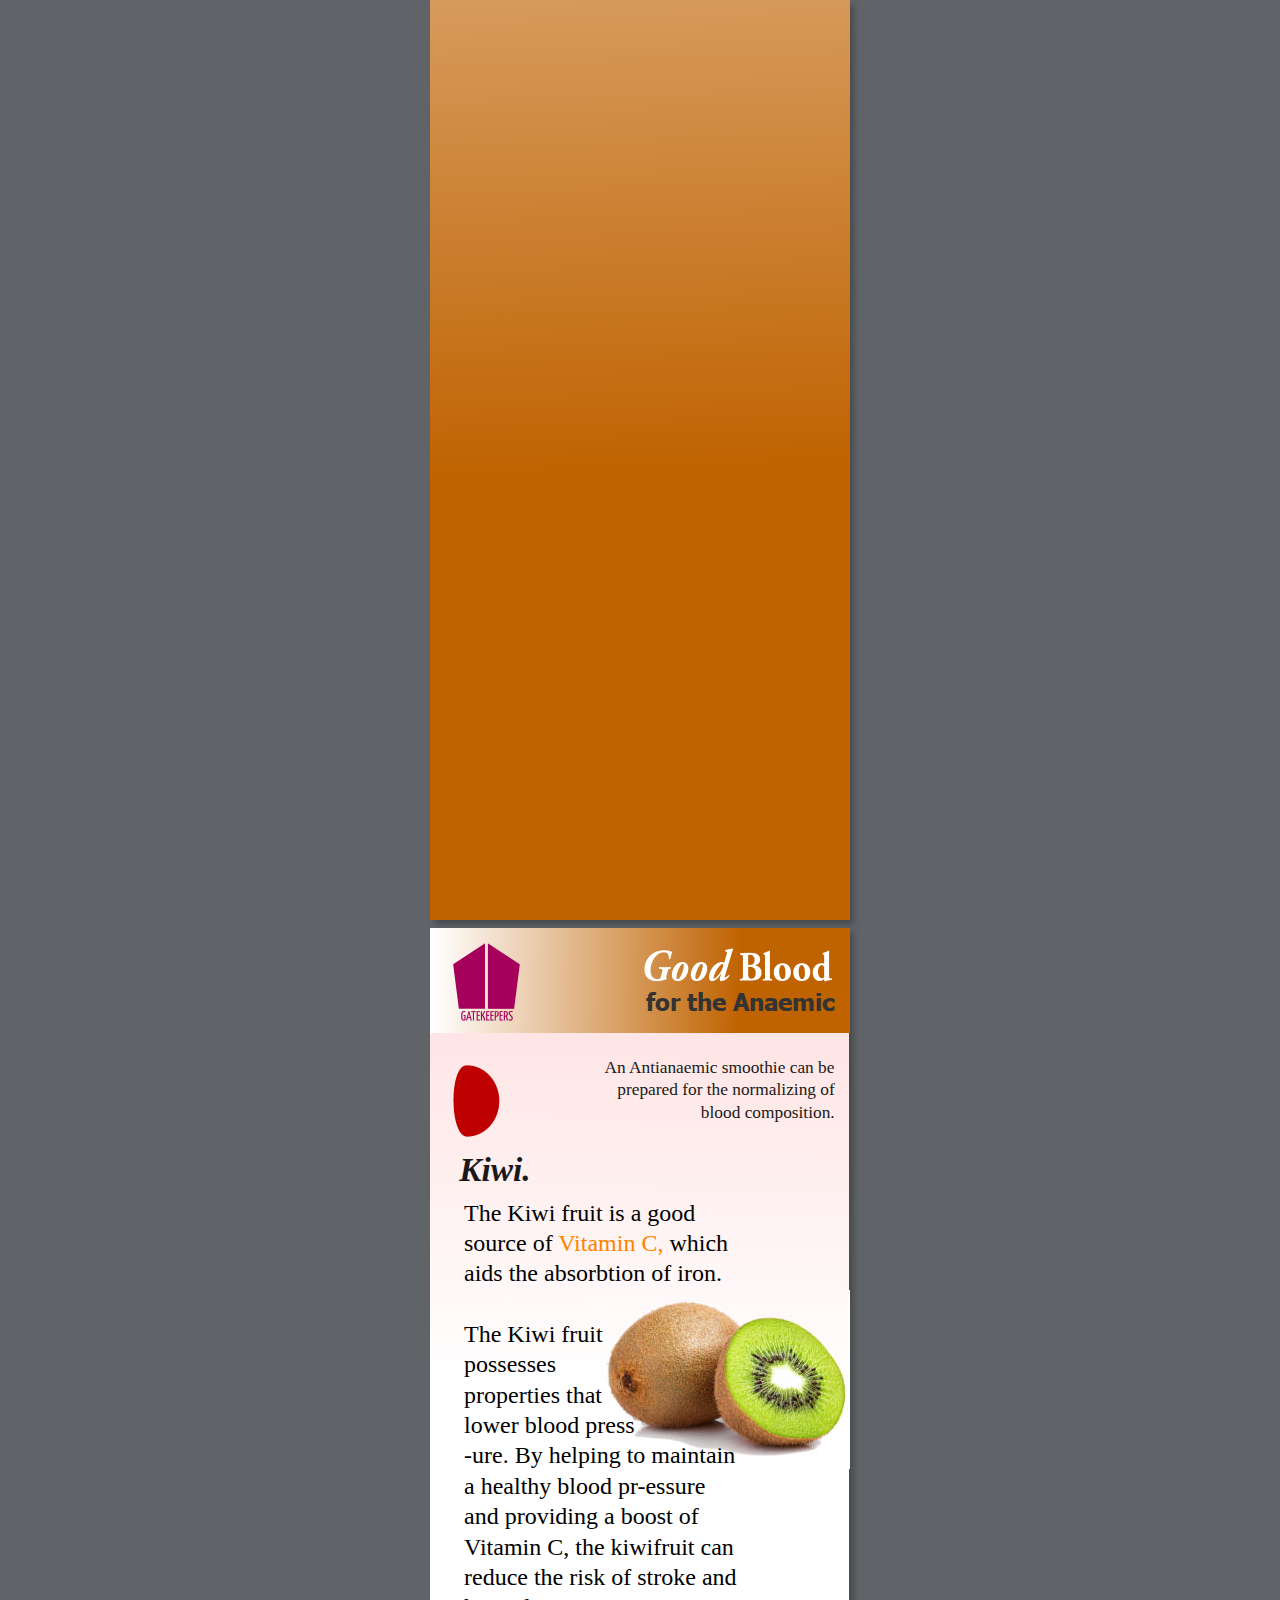
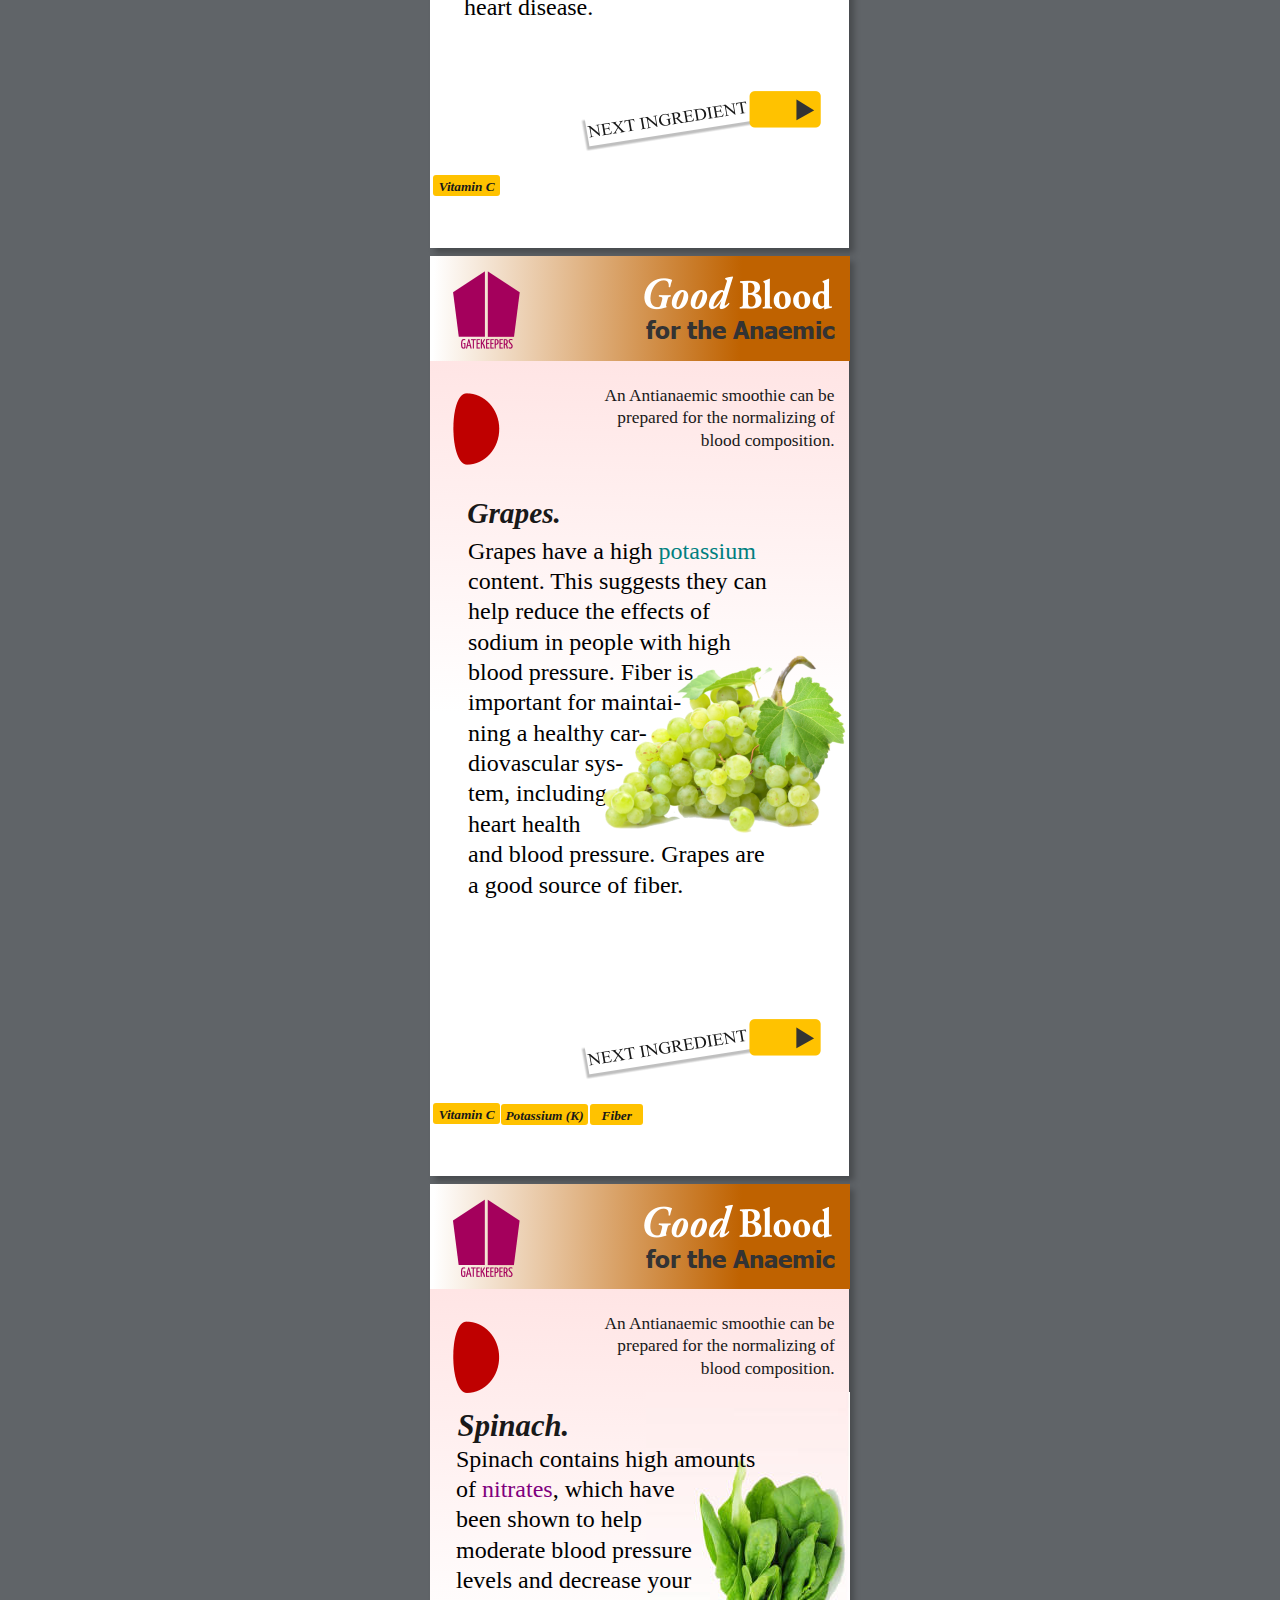
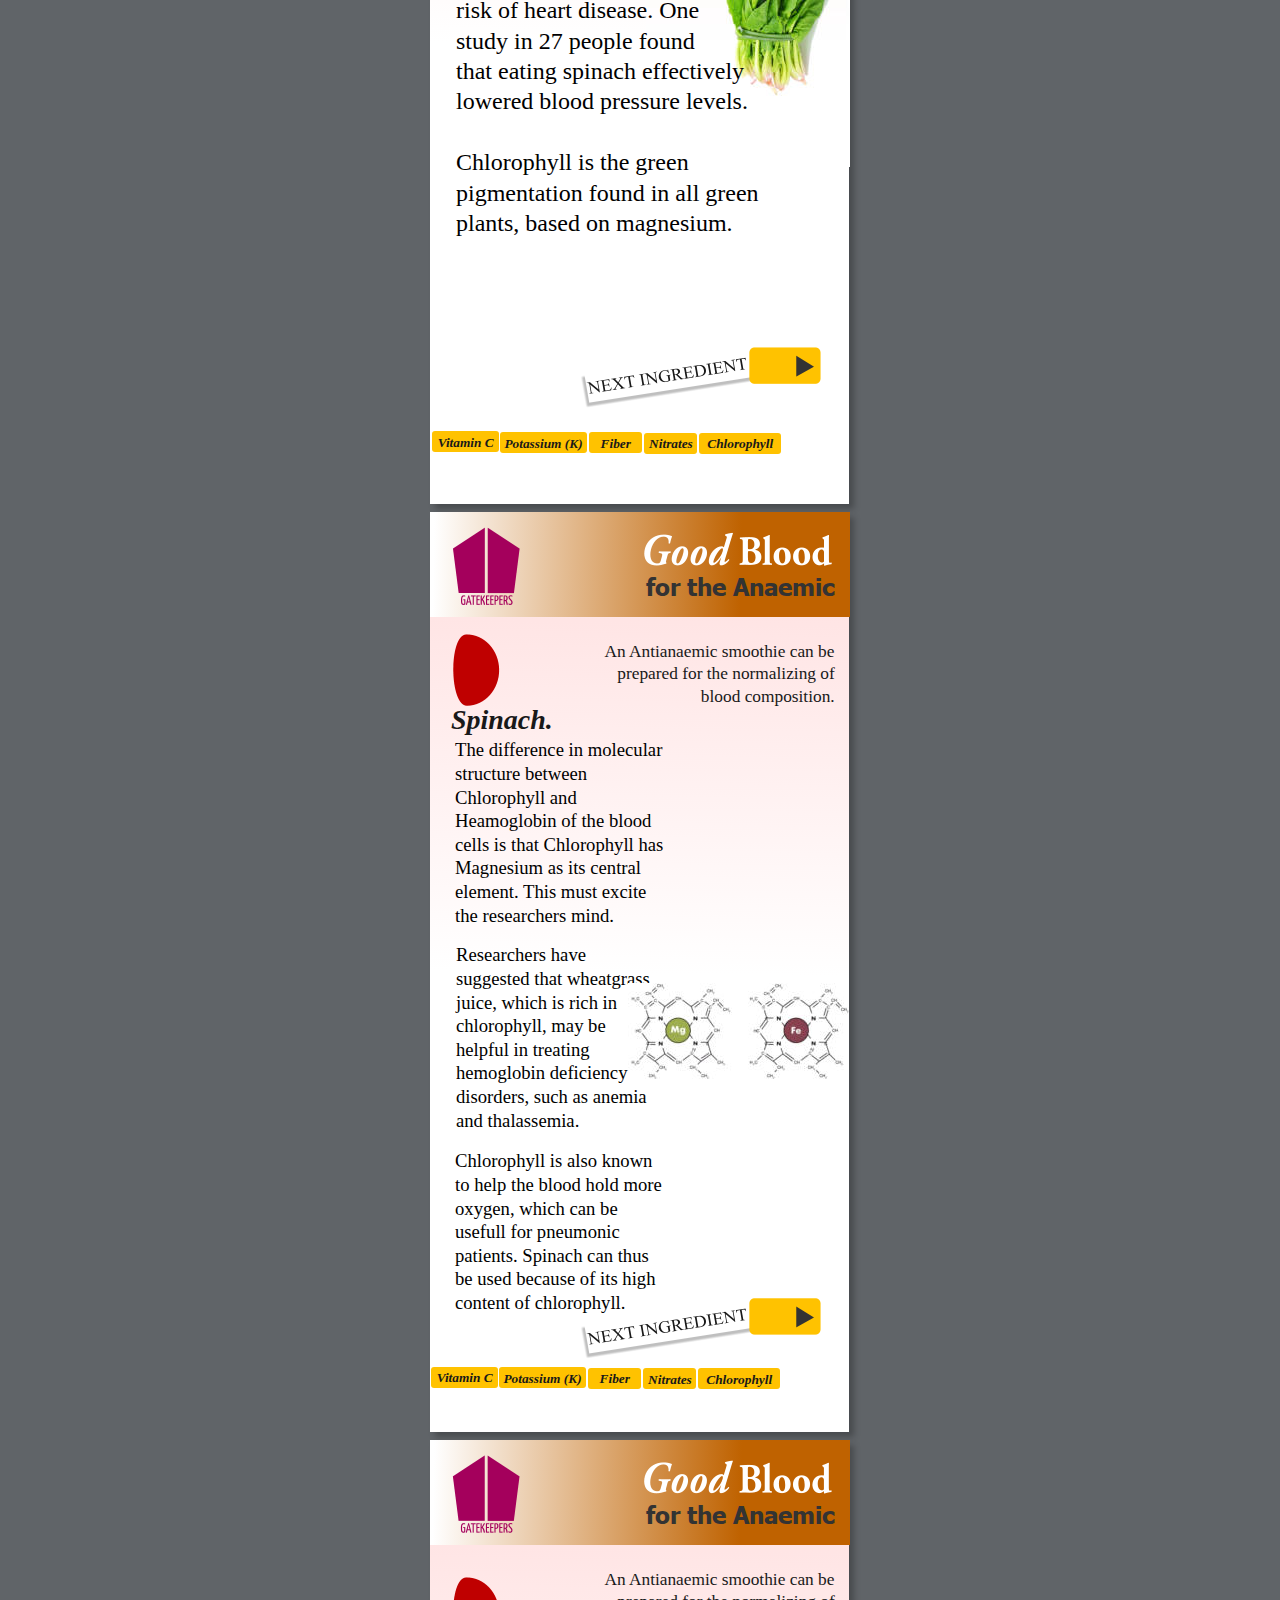
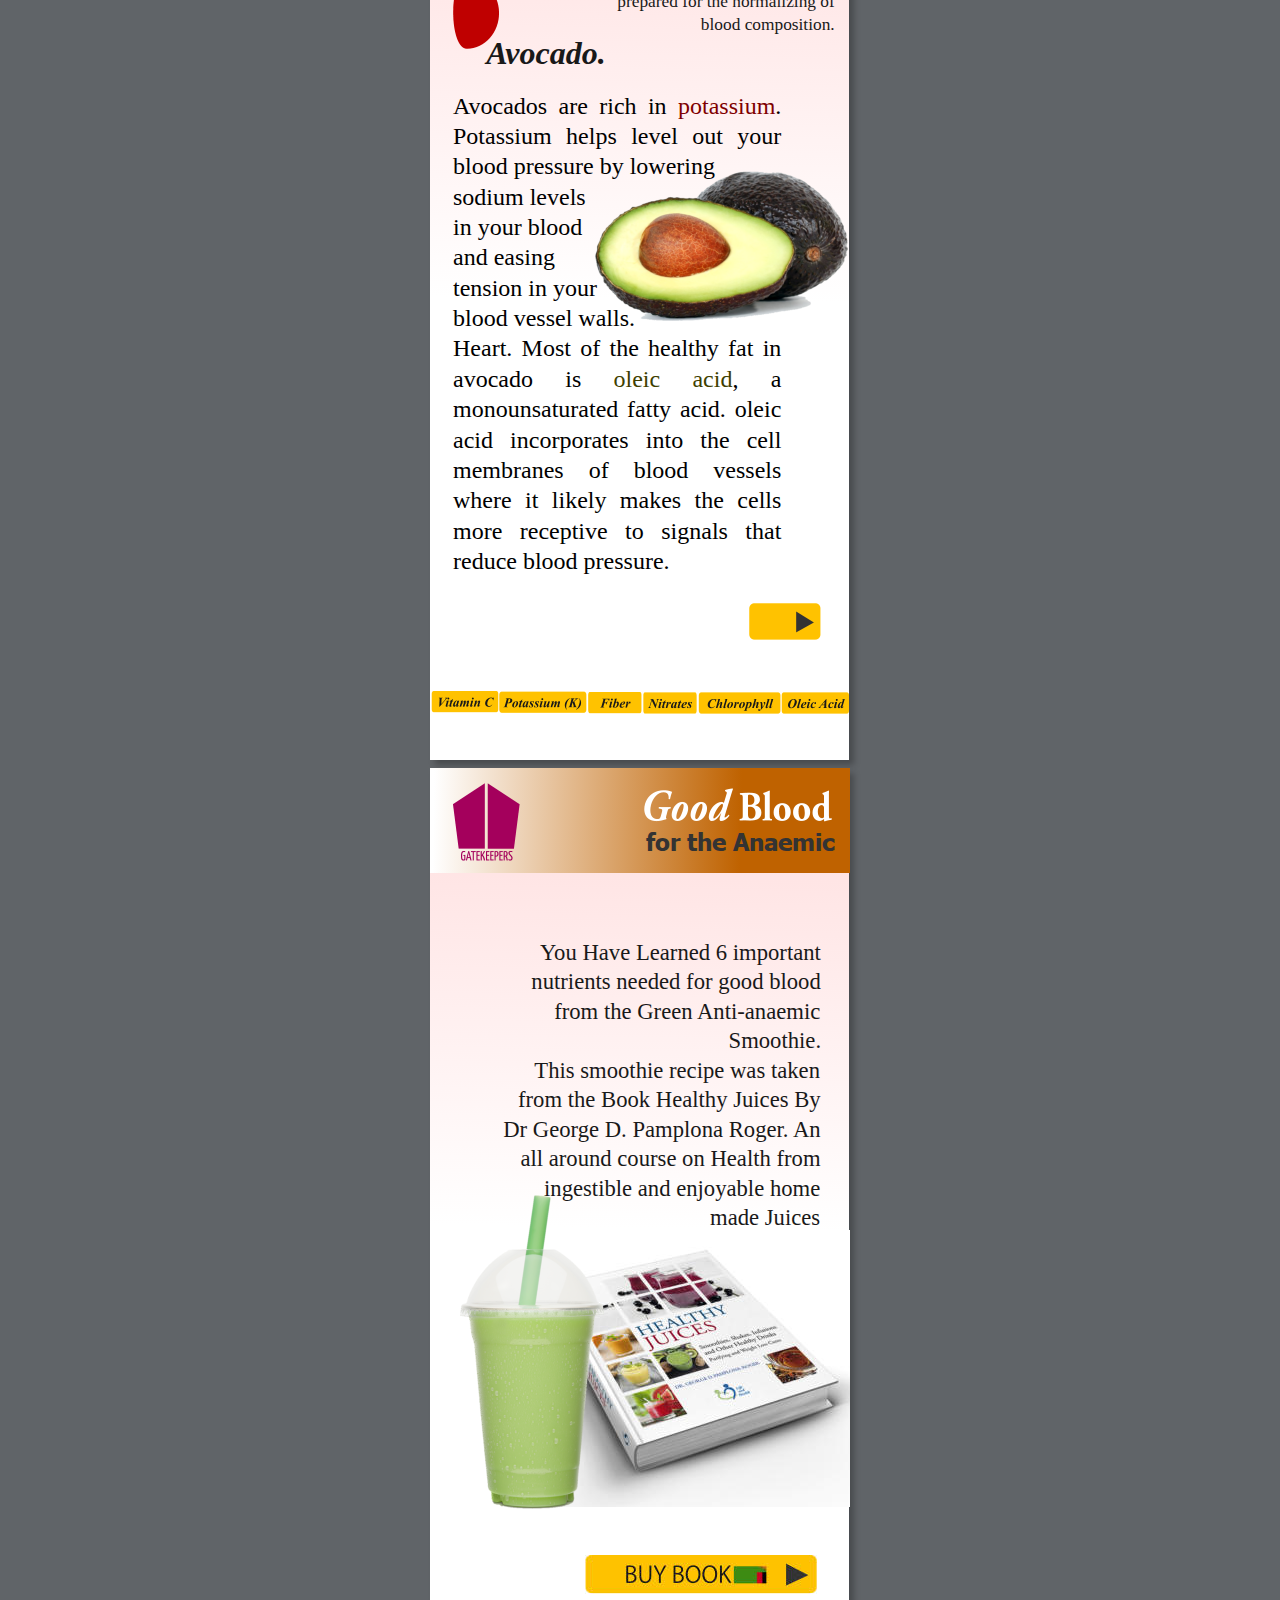
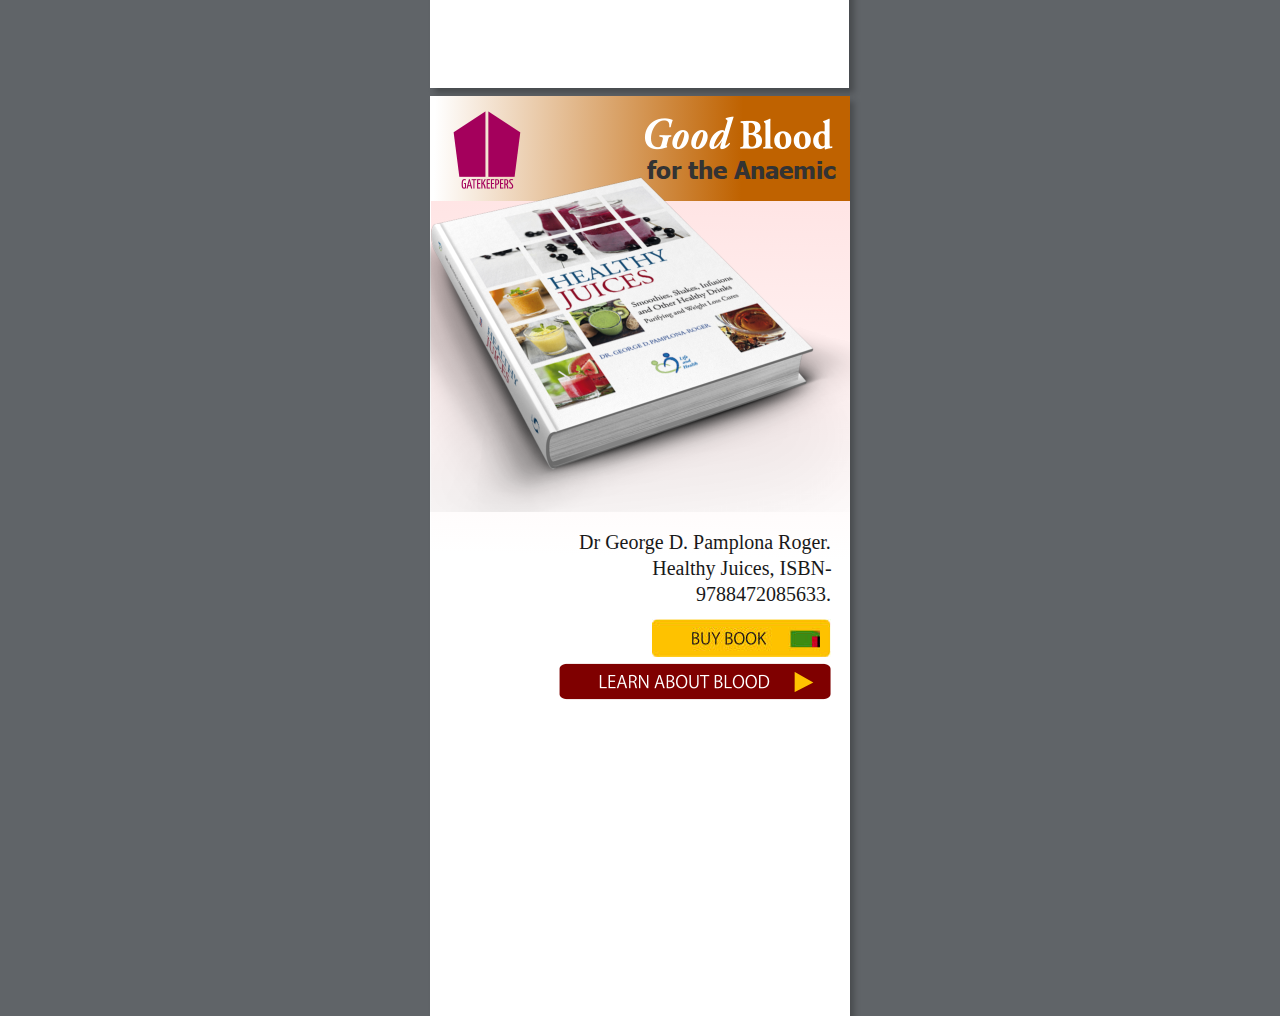
==== gb/gb.htm @ 764ad33d "1" ====
<!DOCTYPE html>
<html lang="en">
<head>
 <meta http-equiv="X-UA-Compatible" content="IE=EDGE"/>
 <meta charset="utf-8"/>
 <meta name="Generator" content="Xara HTML filter v.9.6.0.33"/>
 <meta name="XAR Files" content="index_htm_files/xr_files.txt"/>
 <title>index</title>
 <meta name="viewport" content="width=device-width, initial-scale=1" />
 <link rel="stylesheet" href="index_htm_files/xr_fonts.css"/>
 <script><!--
 if(navigator.userAgent.indexOf('MSIE')!=-1 || navigator.userAgent.indexOf('Trident')!=-1){ document.write('<link rel="stylesheet" href="index_htm_files/xr_fontsie.css"/>');} 
 if(navigator.userAgent.indexOf('Android')!=-1){ document.write('<link rel="stylesheet" href="index_htm_files/xr_fontsrep.css"/>');} 
--></script>
 <script>document.documentElement.className="xr_bgh0";</script>
 <link rel="stylesheet" href="index_htm_files/xr_main.css"/>
 <link rel="stylesheet" href="index_htm_files/custom_styles.css"/>
 <link rel="stylesheet" href="index_htm_files/xr_text.css"/>
 <script src="index_htm_files/roe.js"></script>
 <script src="index_htm_files/replaceMobileFonts.js"></script>
 <script src="index_htm_files/prs4.js"></script>
 <script>xr_spavert=1;xr_pagegap=4;</script>
 <script src="index_htm_files/jquery.js"></script>
 <link rel="stylesheet" href="index_htm_files/ani.css"/>
 <style>
  #xr_xr {top:0px;}
 </style>
</head>
<body style="background-color:#606468">
<div class="xr_ap" id="xr_xrii"  style="width: 100%; height: 100%; min-width: 420px; min-height: 920px; top:0%; left:0%; overflow:hidden;">
<!--[if gte IE 9]><!-->
<div id="xr_xr" class="xr_noc" style="width: 420px; height: 920px; position:relative; text-align:left; margin:0 auto;" onmousedown="xr_mm(event);">
<!--<![endif]-->
<!--[if lt IE 9]>
<div class="xr_ap" id="xr_xr" style="width: 420px; height: 920px; left:50%; margin-left: -210px; text-align: left; top:0px;">
<![endif]-->
 <script>var xr_xr=document.getElementById("xr_xr");xr_rxc();</script>
<div id="xr_td" class="xr_td">
<div class="xr_app xr_page0 xr_bgn_0_0_0" id="xr_page0" style="height: 920px; left:0px;">
<div id="xr_page_index"></div>
<div class="xr_apb xr_pp" style="width: 419px; height: 920px; top:0px; left:0px; background-color: white; box-shadow: 5px 5px 6px rgba(0,0,0,0.25);"></div>
<div id="xr_xrc1" class="xr_ap xr_xrc" style="width: 420px; height: 920px; overflow:hidden;">
 <span class="xr_ar" style="left:24px;top:2px;width:377px;height:913px; pointer-events: none;background: linear-gradient(1deg, #FFFFFF 50%, #FFDCDC 101%);"></span>
 <span class="xr_ar" style="left:0px;top:0px;width:420px;height:920px; pointer-events: none;background: linear-gradient(178deg, #FFFFFF -92%, #BF6200 52%);"></span>
 <div class="xr_trigo_xr_ce0" style="position:absolute;left:109px;top:337px;width:185px;height:35px;z-index:-1;"></div>
 <div class="xr_ap xr_ac" id="xr_xpxr_2" style="left:0; top:0; visibility: hidden; display: none;">
 <img class="xr_ap" src="index_htm_files/117.png" alt="" title="" style="left:109px;top:337px;width:185px;height:35px;"/>
 </div>
 <div class="xr_trigo_xr_ce1" style="position:absolute;left:108px;top:413px;width:206px;height:75px;z-index:-1;"></div>
 <div class="xr_ap xr_ac" id="xr_xpxr_7" style="left:0; top:0; visibility: hidden; display: none;">
 <div class="xr_txt Normal_text xr_s0" style="position: absolute; left:108px; top:413px; width:206px; height:10px;">
  <span class="xr_tl Normal_text xr_s0" style="top: -48.02px;">for the </span>
  <span class="xr_tl Normal_text xr_s0" style="top: -10.37px;">Anaemic</span>
 </div>
 </div>
 <div class="xr_trigo_xr_ce2" style="position:absolute;left:171px;top:217px;width:77px;height:85px;z-index:-1;"></div>
 <div class="xr_ap xr_ac" id="xr_xpxr_51" style="left:0; top:0; visibility: hidden; display: none;">
 <img class="xr_ap" src="index_htm_files/118.png" alt="" title="" style="left:171px;top:217px;width:77px;height:85px;"/>
 </div>
 <div class="xr_trigo_xr_ce3" style="position:absolute;left:121px;top:485px;width:174px;height:85px;z-index:-1;"></div>
 <div class="xr_ap xr_ac" id="xr_xpxr_56" style="left:0; top:0; visibility: hidden; display: none;">
 <a href="#xl_xr_page_index_2" onclick="xr_tip(this);return(xr_nn());">
  <img class="xr_ap" src="index_htm_files/121.png" alt="Begin Now" title="" onmousemove="xr_mo(this,0,event)" style="left:121px;top:485px;width:174px;height:85px;"/>
 </a>
 </div>
 <div id="xr_xo0"></div>
 <div id="xr_xd0"></div>
</div>
</div>
<div class="xr_app xr_page1 xr_bgn_1_0_0" id="xr_page1" style="height: 920px; left:0px;">
<div id="xr_page_index_2"></div>
<div class="xr_apb xr_pp" style="width: 419px; height: 920px; top:0px; left:0px; background-color: white; box-shadow: 5px 5px 6px rgba(0,0,0,0.25);"></div>
<div id="xr_xrc2" class="xr_ap xr_xrc" style="width: 420px; height: 920px; overflow:hidden;">
 <span class="xr_ar" style="left:0px;top:0px;width:419px;height:920px; pointer-events: none;background: linear-gradient(1deg, #FFFFFF 50%, #FFDCDC 101%);"></span>
 <span class="xr_ar" style="left:0px;top:0px;width:420px;height:105px; pointer-events: none;background: linear-gradient(91deg, #FFFFFF 1%, #BF6200 74%);"></span>
 <img class="xr_ap" src="index_htm_files/31.png" alt="" title="" style="left:214px;top:20px;width:188px;height:34px;"/>
 <img class="xr_ap" src="index_htm_files/32.png" alt="" title="" style="left:23px;top:137px;width:47px;height:72px;"/>
 <div class="xr_txt Normal_text xr_s1" style="position: absolute; left:216px; top:82px; width:191px; height:10px;">
  <span class="xr_tl Normal_text xr_s1" style="top: -24.01px;">for the Anaemic</span>
 </div>
 <div class="xr_txt Normal_text xr_s2" style="position: absolute; left:86px; top:145px; width:261px; height:10px;">
  <span class="xr_tr Normal_text xr_s2" style="left: 35.77px; top: -15.25px; width: 287px;">An Antianaemic smoothie can be </span>
  <span class="xr_tr Normal_text xr_s2" style="left: 51.09px; top: 7.27px; width: 272px;">prepared for the normalizing of </span>
  <span class="xr_tr Normal_text xr_s2" style="left: 152.65px; top: 29.8px; width: 166px;">blood composition.</span>
 </div>
<div class="xr_group">
 <img class="xr_ap" src="index_htm_files/33.jpg" alt="" title="" style="left:155px;top:362px;width:282px;height:179px;"/>
</div>
 <div class="xr_txt Normal_text xr_s3" style="position: absolute; left:34px; top:293px; width:273px; height:10px;">
  <span class="xr_tl Normal_text xr_s4" style="top: -21.39px;">The Kiwi fruit is a good </span>
  <span class="xr_tl Normal_text xr_s3" style="top: 8.97px;"><span class="Normal_text xr_s4" style="">source of </span><span class="Normal_text xr_s5" style="">Vitamin C,</span><span class="Normal_text xr_s4" style=""> which </span></span>
  <span class="xr_tl Normal_text xr_s4" style="top: 39.33px;">aids the absorbtion of iron. </span>
  <span class="xr_tl Normal_text xr_s4" style="top: 100.04px;">The Kiwi fruit </span>
  <span class="xr_tl Normal_text xr_s4" style="top: 130.4px;">possesses </span>
  <span class="xr_tl Normal_text xr_s4" style="top: 160.76px;">properties that </span>
  <span class="xr_tl Normal_text xr_s4" style="top: 191.11px;">lower blood press</span>
  <span class="xr_tl Normal_text xr_s4" style="top: 221.47px;">-ure. By helping to maintain </span>
  <span class="xr_tl Normal_text xr_s4" style="top: 251.83px;">a healthy blood pr-essure </span>
  <span class="xr_tl Normal_text xr_s4" style="top: 282.19px;">and providing a boost of </span>
  <span class="xr_tl Normal_text xr_s4" style="top: 312.54px;">Vitamin C, the kiwifruit can </span>
  <span class="xr_tl Normal_text xr_s4" style="top: 342.9px;">reduce the risk of stroke and </span>
  <span class="xr_tl Normal_text xr_s4" style="top: 373.26px;">heart disease.</span>
 </div>
 <img class="xr_ap" src="index_htm_files/34.png" alt="" title="" style="left:23px;top:15px;width:67px;height:78px;"/>
 <img class="xr_ap" src="index_htm_files/35.png" alt="" title="" style="left:150px;top:762px;width:178px;height:62px;"/>
 <a href="#xl_xr_page_index_3" onclick="xr_tip(this);return(xr_nn());">
  <img class="xr_ap" src="index_htm_files/82.png" alt="" title="" onmousemove="xr_mo(this,3,event)" style="left:319px;top:763px;width:72px;height:37px;"/>
 </a>
 <div class="xr_txt Normal_text xr_s6" style="position: absolute; left:101px; top:253px; width:69px; height:10px;">
  <span class="xr_tr Normal_text xr_s6" style="left: -78.45px; top: -29.7px; width: 78px;">Kiwi.</span>
 </div>
 <span class="xr_ar" style="left:3px;top:847px;width:67px;height:21px; background-color: #FFC200; border-radius: 3px;"></span>
 <div class="xr_txt xr_s7" style="position: absolute; left:3px; top:863px; width:67px; height:10px;">
  <span class="xr_tc Normal_text xr_s8" style="left: 2.73px; top: -11.88px; width: 62px;">Vitamin C</span>
 </div>
 <div id="xr_xo3"></div>
 <div id="xr_xd3"></div>
</div>
</div>
<div class="xr_app xr_page2 xr_bgn_2_0_0" id="xr_page2" style="height: 920px; left:0px;">
<div id="xr_page_index_3"></div>
<div class="xr_apb xr_pp" style="width: 419px; height: 920px; top:0px; left:0px; background-color: white; box-shadow: 5px 5px 6px rgba(0,0,0,0.25);"></div>
<div id="xr_xrc3" class="xr_ap xr_xrc" style="width: 420px; height: 920px; overflow:hidden;">
 <span class="xr_ar" style="left:0px;top:0px;width:419px;height:920px; pointer-events: none;background: linear-gradient(1deg, #FFFFFF 50%, #FFDCDC 101%);"></span>
 <span class="xr_ar" style="left:0px;top:0px;width:420px;height:105px; pointer-events: none;background: linear-gradient(91deg, #FFFFFF 1%, #BF6200 74%);"></span>
 <img class="xr_ap" src="index_htm_files/37.png" alt="" title="" style="left:214px;top:20px;width:188px;height:34px;"/>
 <img class="xr_ap" src="index_htm_files/38.png" alt="" title="" style="left:23px;top:137px;width:47px;height:72px;"/>
 <div class="xr_txt Normal_text xr_s1" style="position: absolute; left:216px; top:82px; width:191px; height:10px;">
  <span class="xr_tl Normal_text xr_s1" style="top: -24.01px;">for the Anaemic</span>
 </div>
 <div class="xr_txt Normal_text xr_s2" style="position: absolute; left:86px; top:145px; width:261px; height:10px;">
  <span class="xr_tr Normal_text xr_s2" style="left: 35.77px; top: -15.25px; width: 287px;">An Antianaemic smoothie can be </span>
  <span class="xr_tr Normal_text xr_s2" style="left: 51.09px; top: 7.27px; width: 272px;">prepared for the normalizing of </span>
  <span class="xr_tr Normal_text xr_s2" style="left: 152.65px; top: 29.8px; width: 166px;">blood composition.</span>
 </div>
 <img class="xr_ap" src="index_htm_files/39.png" alt="" title="" style="left:23px;top:15px;width:67px;height:78px;"/>
 <img class="xr_ap" src="index_htm_files/40.png" alt="" title="" style="left:149px;top:762px;width:179px;height:62px;"/>
 <a href="#xl_xr_page_index_4" onclick="xr_tip(this);return(xr_nn());">
  <img class="xr_ap" src="index_htm_files/87.png" alt="" title="" onmousemove="xr_mo(this,6,event)" style="left:319px;top:763px;width:72px;height:37px;"/>
 </a>
 <div class="xr_txt Normal_text xr_s3" style="position: absolute; left:38px; top:303px; width:299px; height:10px;">
  <span class="xr_tl Normal_text xr_s3" style="top: -21.39px;"><span class="Normal_text xr_s4" style="">Grapes have a high </span><span class="Normal_text xr_s9" style="">potassium </span></span>
  <span class="xr_tl Normal_text xr_s4" style="top: 8.97px;">content. This suggests they can </span>
  <span class="xr_tl Normal_text xr_s4" style="top: 39.33px;">help reduce the effects of </span>
  <span class="xr_tl Normal_text xr_s4" style="top: 69.69px;">sodium in people with high </span>
  <span class="xr_tl Normal_text xr_s4" style="top: 100.04px;">blood pressure. Fiber is </span>
  <span class="xr_tl Normal_text xr_s4" style="top: 130.4px;">important for maintai-</span>
  <span class="xr_tl Normal_text xr_s4" style="top: 160.76px;">ning a healthy car-</span>
  <span class="xr_tl Normal_text xr_s4" style="top: 191.11px;">diovascular sys-</span>
  <span class="xr_tl Normal_text xr_s4" style="top: 221.47px;">tem, including</span>
  <span class="xr_tl Normal_text xr_s4" style="top: 251.83px;">heart health </span>
  <span class="xr_tl Normal_text xr_s4" style="top: 282.19px;">and blood pressure. Grapes are </span>
  <span class="xr_tl Normal_text xr_s4" style="top: 312.54px;">a good source of fiber.</span>
 </div>
 <div class="xr_txt Normal_text xr_s10" style="position: absolute; left:131px; top:267px; width:89px; height:10px;">
  <span class="xr_tr Normal_text xr_s10" style="left: -103.07px; top: -26.14px; width: 103px;">Grapes.</span>
 </div>
 <img class="xr_ap" src="index_htm_files/42.png" alt="" title="" style="left:152px;top:394px;width:269px;height:190px;"/>
 <span class="xr_ar" style="left:3px;top:847px;width:67px;height:21px; background-color: #FFC200; border-radius: 3px;"></span>
 <div class="xr_txt xr_s7" style="position: absolute; left:3px; top:863px; width:67px; height:10px;">
  <span class="xr_tc Normal_text xr_s8" style="left: 2.73px; top: -11.88px; width: 62px;">Vitamin C</span>
 </div>
 <span class="xr_ar" style="left:71px;top:848px;width:87px;height:21px; background-color: #FFC200; border-radius: 3px;"></span>
 <div class="xr_txt xr_s7" style="position: absolute; left:71px; top:864px; width:87px; height:10px;">
  <span class="xr_tc Normal_text xr_s8" style="left: 0.53px; top: -11.88px; width: 86px;">Potassium (K)</span>
 </div>
 <span class="xr_ar" style="left:160px;top:848px;width:53px;height:21px; background-color: #FFC200; border-radius: 3px;"></span>
 <div class="xr_txt xr_s7" style="position: absolute; left:160px; top:864px; width:53px; height:10px;">
  <span class="xr_tc Normal_text xr_s8" style="left: 10.3px; top: -11.88px; width: 33px;">Fiber</span>
 </div>
 <div id="xr_xo6"></div>
 <div id="xr_xd6"></div>
</div>
</div>
<div class="xr_app xr_page3 xr_bgn_3_0_0" id="xr_page3" style="height: 920px; left:0px;">
<div id="xr_page_index_4"></div>
<div class="xr_apb xr_pp" style="width: 419px; height: 920px; top:0px; left:0px; background-color: white; box-shadow: 5px 5px 6px rgba(0,0,0,0.25);"></div>
<div id="xr_xrc4" class="xr_ap xr_xrc" style="width: 420px; height: 920px; overflow:hidden;">
 <span class="xr_ar" style="left:0px;top:1px;width:419px;height:920px; pointer-events: none;background: linear-gradient(1deg, #FFFFFF 50%, #FFDCDC 101%);"></span>
 <span class="xr_ar" style="left:0px;top:0px;width:420px;height:105px; pointer-events: none;background: linear-gradient(91deg, #FFFFFF 1%, #BF6200 74%);"></span>
 <img class="xr_ap" src="index_htm_files/43.png" alt="" title="" style="left:214px;top:20px;width:188px;height:34px;"/>
 <img class="xr_ap" src="index_htm_files/44.png" alt="" title="" style="left:23px;top:137px;width:47px;height:72px;"/>
 <div class="xr_txt Normal_text xr_s1" style="position: absolute; left:216px; top:83px; width:191px; height:10px;">
  <span class="xr_tl Normal_text xr_s1" style="top: -24.01px;">for the Anaemic</span>
 </div>
 <div class="xr_txt Normal_text xr_s2" style="position: absolute; left:86px; top:145px; width:261px; height:10px;">
  <span class="xr_tr Normal_text xr_s2" style="left: 35.77px; top: -15.25px; width: 287px;">An Antianaemic smoothie can be </span>
  <span class="xr_tr Normal_text xr_s2" style="left: 51.09px; top: 7.27px; width: 272px;">prepared for the normalizing of </span>
  <span class="xr_tr Normal_text xr_s2" style="left: 152.65px; top: 29.8px; width: 166px;">blood composition.</span>
 </div>
 <img class="xr_ap" src="index_htm_files/45.png" alt="" title="" style="left:22px;top:15px;width:68px;height:78px;"/>
 <img class="xr_ap" src="index_htm_files/46.png" alt="" title="" style="left:149px;top:762px;width:178px;height:63px;"/>
 <a href="#xl_xr_page_index_5" onclick="xr_tip(this);return(xr_nn());">
  <img class="xr_ap" src="index_htm_files/93.png" alt="" title="" onmousemove="xr_mo(this,9,event)" style="left:319px;top:763px;width:72px;height:37px;"/>
 </a>
 <img class="xr_ap" src="index_htm_files/72.jpg" alt="" title="" style="left:216px;top:208px;width:255px;height:375px;"/>
 <div class="xr_txt Normal_text xr_s11" style="position: absolute; left:139px; top:252px; width:109px; height:10px;">
  <span class="xr_tr Normal_text xr_s11" style="left: -122.79px; top: -27.33px; width: 123px;">Spinach.</span>
 </div>
 <div class="xr_txt Normal_text xr_s3" style="position: absolute; left:26px; top:283px; width:303px; height:10px;">
  <span class="xr_tl Normal_text xr_s4" style="top: -21.39px;">Spinach contains high amounts </span>
  <span class="xr_tl Normal_text xr_s3" style="top: 8.97px;"><span class="Normal_text xr_s4" style="">of </span><span class="Normal_text xr_s12" style="">nitrates</span><span class="Normal_text xr_s4" style="">, which have </span></span>
  <span class="xr_tl Normal_text xr_s4" style="top: 39.33px;">been shown to help </span>
  <span class="xr_tl Normal_text xr_s4" style="top: 69.69px;">moderate blood pressure </span>
  <span class="xr_tl Normal_text xr_s4" style="top: 100.04px;">levels and decrease your </span>
  <span class="xr_tl Normal_text xr_s4" style="top: 130.4px;">risk of heart disease. One </span>
  <span class="xr_tl Normal_text xr_s4" style="top: 160.76px;">study in 27 people found </span>
  <span class="xr_tl Normal_text xr_s4" style="top: 191.11px;">that eating spinach effectively </span>
  <span class="xr_tl Normal_text xr_s4" style="top: 221.47px;">lowered blood pressure levels. </span>
  <span class="xr_tl Normal_text xr_s4" style="top: 282.19px;">Chlorophyll is the green </span>
  <span class="xr_tl Normal_text xr_s4" style="top: 312.54px;">pigmentation found in all green </span>
  <span class="xr_tl Normal_text xr_s4" style="top: 342.9px;">plants, based on magnesium.</span>
 </div>
 <span class="xr_ar" style="left:2px;top:847px;width:67px;height:21px; background-color: #FFC200; border-radius: 3px;"></span>
 <div class="xr_txt xr_s7" style="position: absolute; left:2px; top:863px; width:67px; height:10px;">
  <span class="xr_tc Normal_text xr_s8" style="left: 2.73px; top: -11.88px; width: 62px;">Vitamin C</span>
 </div>
 <span class="xr_ar" style="left:70px;top:848px;width:87px;height:21px; background-color: #FFC200; border-radius: 3px;"></span>
 <div class="xr_txt xr_s7" style="position: absolute; left:70px; top:864px; width:87px; height:10px;">
  <span class="xr_tc Normal_text xr_s8" style="left: 0.53px; top: -11.88px; width: 86px;">Potassium (K)</span>
 </div>
 <span class="xr_ar" style="left:159px;top:848px;width:53px;height:21px; background-color: #FFC200; border-radius: 3px;"></span>
 <div class="xr_txt xr_s7" style="position: absolute; left:159px; top:864px; width:53px; height:10px;">
  <span class="xr_tc Normal_text xr_s8" style="left: 10.3px; top: -11.88px; width: 33px;">Fiber</span>
 </div>
 <span class="xr_ar" style="left:214px;top:849px;width:53px;height:21px; background-color: #FFC200; border-radius: 3px;"></span>
 <div class="xr_txt xr_s7" style="position: absolute; left:214px; top:864px; width:53px; height:10px;">
  <span class="xr_tc Normal_text xr_s8" style="left: 2.96px; top: -11.88px; width: 48px;">Nitrates</span>
 </div>
 <span class="xr_ar" style="left:269px;top:849px;width:82px;height:21px; background-color: #FFC200; border-radius: 3px;"></span>
 <div class="xr_txt xr_s7" style="position: absolute; left:269px; top:864px; width:82px; height:10px;">
  <span class="xr_tc Normal_text xr_s8" style="left: 4.73px; top: -11.88px; width: 73px;">Chlorophyll</span>
 </div>
 <div id="xr_xo9"></div>
 <div id="xr_xd9"></div>
</div>
</div>
<div class="xr_app xr_page4 xr_bgn_4_0_0" id="xr_page4" style="height: 920px; left:0px;">
<div id="xr_page_index_5"></div>
<div class="xr_apb xr_pp" style="width: 419px; height: 920px; top:0px; left:0px; background-color: white; box-shadow: 5px 5px 6px rgba(0,0,0,0.25);"></div>
<div id="xr_xrc5" class="xr_ap xr_xrc" style="width: 420px; height: 920px; overflow:hidden;">
 <span class="xr_ar" style="left:0px;top:1px;width:419px;height:920px; pointer-events: none;background: linear-gradient(1deg, #FFFFFF 50%, #FFDCDC 101%);"></span>
 <span class="xr_ar" style="left:0px;top:0px;width:420px;height:105px; pointer-events: none;background: linear-gradient(91deg, #FFFFFF 1%, #BF6200 74%);"></span>
 <img class="xr_ap" src="index_htm_files/49.png" alt="" title="" style="left:214px;top:20px;width:188px;height:34px;"/>
 <img class="xr_ap" src="index_htm_files/50.png" alt="" title="" style="left:23px;top:122px;width:47px;height:72px;"/>
 <div class="xr_txt Normal_text xr_s1" style="position: absolute; left:216px; top:83px; width:191px; height:10px;">
  <span class="xr_tl Normal_text xr_s1" style="top: -24.01px;">for the Anaemic</span>
 </div>
 <div class="xr_txt Normal_text xr_s2" style="position: absolute; left:86px; top:145px; width:261px; height:10px;">
  <span class="xr_tr Normal_text xr_s2" style="left: 35.77px; top: -15.25px; width: 287px;">An Antianaemic smoothie can be </span>
  <span class="xr_tr Normal_text xr_s2" style="left: 51.09px; top: 7.27px; width: 272px;">prepared for the normalizing of </span>
  <span class="xr_tr Normal_text xr_s2" style="left: 152.65px; top: 29.8px; width: 166px;">blood composition.</span>
 </div>
 <img class="xr_ap" src="index_htm_files/51.png" alt="" title="" style="left:23px;top:15px;width:67px;height:78px;"/>
 <img class="xr_ap" src="index_htm_files/52.png" alt="" title="" style="left:149px;top:785px;width:178px;height:62px;"/>
 <a href="#xl_xr_page_index_6" onclick="xr_tip(this);return(xr_nn());">
  <img class="xr_ap" src="index_htm_files/99.png" alt="" title="" onmousemove="xr_mo(this,12,event)" style="left:319px;top:786px;width:72px;height:37px;"/>
 </a>
 <div class="xr_txt Normal_text xr_s13" style="position: absolute; left:123px; top:217px; width:100px; height:10px;">
  <span class="xr_tr Normal_text xr_s13" style="left: -112.12px; top: -24.95px; width: 112px;">Spinach.</span>
 </div>
 <div class="xr_txt Normal_text xr_s14" style="position: absolute; left:25px; top:244px; width:208px; height:10px;">
  <span class="xr_tl Normal_text xr_s14" style="top: -16.63px;">The difference in molecular </span>
  <span class="xr_tl Normal_text xr_s14" style="top: 6.98px;">structure between </span>
  <span class="xr_tl Normal_text xr_s14" style="top: 30.59px;">Chlorophyll and </span>
  <span class="xr_tl Normal_text xr_s14" style="top: 54.2px;">Heamoglobin of the blood </span>
  <span class="xr_tl Normal_text xr_s14" style="top: 77.81px;">cells is that Chlorophyll has </span>
  <span class="xr_tl Normal_text xr_s14" style="top: 101.42px;">Magnesium as its central </span>
  <span class="xr_tl Normal_text xr_s14" style="top: 125.03px;">element. This must excite </span>
  <span class="xr_tl Normal_text xr_s14" style="top: 148.64px;">the researchers mind.  </span>
 </div>
 <div class="xr_txt Normal_text xr_s14" style="position: absolute; left:26px; top:449px; width:202px; height:10px;">
  <span class="xr_tl Normal_text xr_s14" style="top: -16.63px;">Researchers have </span>
  <span class="xr_tl Normal_text xr_s14" style="top: 6.98px;">suggested that wheatgrass </span>
  <span class="xr_tl Normal_text xr_s14" style="top: 30.59px;">juice, which is rich in </span>
  <span class="xr_tl Normal_text xr_s14" style="top: 54.2px;">chlorophyll, may be  </span>
  <span class="xr_tl Normal_text xr_s14" style="top: 77.81px;">helpful in treating </span>
  <span class="xr_tl Normal_text xr_s14" style="top: 101.42px;">hemoglobin deficiency </span>
  <span class="xr_tl Normal_text xr_s14" style="top: 125.03px;">disorders, such as anemia </span>
  <span class="xr_tl Normal_text xr_s14" style="top: 148.64px;">and thalassemia.</span>
 </div>
 <div class="xr_txt Normal_text xr_s14" style="position: absolute; left:25px; top:655px; width:206px; height:10px;">
  <span class="xr_tl Normal_text xr_s14" style="top: -16.63px;">Chlorophyll is also known </span>
  <span class="xr_tl Normal_text xr_s14" style="top: 6.98px;">to help the blood hold more </span>
  <span class="xr_tl Normal_text xr_s14" style="top: 30.59px;">oxygen, which can be </span>
  <span class="xr_tl Normal_text xr_s14" style="top: 54.2px;">usefull for pneumonic </span>
  <span class="xr_tl Normal_text xr_s14" style="top: 77.81px;">patients. Spinach can thus </span>
  <span class="xr_tl Normal_text xr_s14" style="top: 101.42px;">be used because of its high </span>
  <span class="xr_tl Normal_text xr_s14" style="top: 125.03px;">content of chlorophyll.</span>
 </div>
 <img class="xr_ap" src="index_htm_files/54.jpg" alt="" title="" style="left:198px;top:471px;width:221px;height:107px;"/>
 <span class="xr_ar" style="left:1px;top:855px;width:67px;height:21px; background-color: #FFC200; border-radius: 3px;"></span>
 <div class="xr_txt xr_s7" style="position: absolute; left:1px; top:870px; width:67px; height:10px;">
  <span class="xr_tc Normal_text xr_s8" style="left: 2.73px; top: -11.88px; width: 62px;">Vitamin C</span>
 </div>
 <span class="xr_ar" style="left:69px;top:855px;width:87px;height:21px; background-color: #FFC200; border-radius: 3px;"></span>
 <div class="xr_txt xr_s7" style="position: absolute; left:69px; top:871px; width:87px; height:10px;">
  <span class="xr_tc Normal_text xr_s8" style="left: 0.53px; top: -11.88px; width: 86px;">Potassium (K)</span>
 </div>
 <span class="xr_ar" style="left:158px;top:856px;width:53px;height:21px; background-color: #FFC200; border-radius: 3px;"></span>
 <div class="xr_txt xr_s7" style="position: absolute; left:158px; top:871px; width:53px; height:10px;">
  <span class="xr_tc Normal_text xr_s8" style="left: 10.3px; top: -11.88px; width: 33px;">Fiber</span>
 </div>
 <span class="xr_ar" style="left:213px;top:856px;width:53px;height:21px; background-color: #FFC200; border-radius: 3px;"></span>
 <div class="xr_txt xr_s7" style="position: absolute; left:213px; top:872px; width:53px; height:10px;">
  <span class="xr_tc Normal_text xr_s8" style="left: 2.96px; top: -11.88px; width: 48px;">Nitrates</span>
 </div>
 <span class="xr_ar" style="left:268px;top:856px;width:82px;height:21px; background-color: #FFC200; border-radius: 3px;"></span>
 <div class="xr_txt xr_s7" style="position: absolute; left:268px; top:872px; width:82px; height:10px;">
  <span class="xr_tc Normal_text xr_s8" style="left: 4.73px; top: -11.88px; width: 73px;">Chlorophyll</span>
 </div>
 <div id="xr_xo12"></div>
 <div id="xr_xd12"></div>
</div>
</div>
<div class="xr_app xr_page5 xr_bgn_5_0_0" id="xr_page5" style="height: 920px; left:0px;">
<div id="xr_page_index_6"></div>
<div class="xr_apb xr_pp" style="width: 419px; height: 920px; top:0px; left:0px; background-color: white; box-shadow: 5px 5px 6px rgba(0,0,0,0.25);"></div>
<div id="xr_xrc6" class="xr_ap xr_xrc" style="width: 420px; height: 920px; overflow:hidden;">
 <span class="xr_ar" style="left:0px;top:0px;width:419px;height:920px; pointer-events: none;background: linear-gradient(1deg, #FFFFFF 50%, #FFDCDC 101%);"></span>
 <span class="xr_ar" style="left:0px;top:0px;width:420px;height:105px; pointer-events: none;background: linear-gradient(91deg, #FFFFFF 1%, #BF6200 74%);"></span>
 <img class="xr_ap" src="index_htm_files/56.png" alt="" title="" style="left:214px;top:20px;width:188px;height:34px;"/>
 <img class="xr_ap" src="index_htm_files/57.png" alt="" title="" style="left:23px;top:137px;width:46px;height:72px;"/>
 <div class="xr_txt Normal_text xr_s1" style="position: absolute; left:216px; top:83px; width:191px; height:10px;">
  <span class="xr_tl Normal_text xr_s1" style="top: -24.01px;">for the Anaemic</span>
 </div>
 <div class="xr_txt Normal_text xr_s2" style="position: absolute; left:86px; top:145px; width:261px; height:10px;">
  <span class="xr_tr Normal_text xr_s2" style="left: 35.77px; top: -15.25px; width: 287px;">An Antianaemic smoothie can be </span>
  <span class="xr_tr Normal_text xr_s2" style="left: 51.09px; top: 7.27px; width: 272px;">prepared for the normalizing of </span>
  <span class="xr_tr Normal_text xr_s2" style="left: 152.65px; top: 29.8px; width: 166px;">blood composition.</span>
 </div>
 <img class="xr_ap" src="index_htm_files/58.png" alt="" title="" style="left:22px;top:15px;width:68px;height:78px;"/>
 <a href="#xl_xr_page_index_7" onclick="xr_tip(this);return(xr_nn());">
  <img class="xr_ap" src="index_htm_files/104.png" alt="" title="" onmousemove="xr_mo(this,15,event)" style="left:319px;top:763px;width:72px;height:37px;"/>
 </a>
 <div class="xr_txt Normal_text xr_s3" style="position: absolute; left:23px; top:274px; width:329px; height:10px;">
  <span class="xr_tl Normal_text xr_s3" style="top: -21.39px;"><span class="Normal_text xr_s4" style="">Avocados</span></span>
  <span class="xr_tl Normal_text xr_s3" style="left: 105.57px; top: -21.39px;"><span class="Normal_text xr_s4" style="">are</span></span>
  <span class="xr_tl Normal_text xr_s3" style="left: 146.24px; top: -21.39px;"><span class="Normal_text xr_s4" style="">rich</span></span>
  <span class="xr_tl Normal_text xr_s3" style="left: 194.93px; top: -21.39px;"><span class="Normal_text xr_s4" style="">in</span></span>
  <span class="xr_tl Normal_text xr_s3" style="left: 224.98px; top: -21.39px;"><span class="Normal_text xr_s15" style="">potassium</span></span>
  <span class="xr_tl Normal_text xr_s3" style="left: 322.31px; top: -21.39px;"><span class="Normal_text xr_s4" style="">. </span></span>
  <span class="xr_tl Normal_text xr_s4" style="top: 8.97px;">Potassium</span>
  <span class="xr_tl Normal_text xr_s4" style="left: 113.1px; top: 8.97px;">helps</span>
  <span class="xr_tl Normal_text xr_s4" style="left: 178.18px; top: 8.97px;">level</span>
  <span class="xr_tl Normal_text xr_s4" style="left: 239.24px; top: 8.97px;">out</span>
  <span class="xr_tl Normal_text xr_s4" style="left: 284.32px; top: 8.97px;">your </span>
  <span class="xr_tl Normal_text xr_s4" style="top: 39.33px;">blood pressure by lowering</span>
  <span class="xr_tl Normal_text xr_s4" style="top: 69.69px;">sodium levels</span>
  <span class="xr_tl Normal_text xr_s4" style="top: 100.04px;">in your blood</span>
  <span class="xr_tl Normal_text xr_s4" style="top: 130.4px;">and easing </span>
  <span class="xr_tl Normal_text xr_s4" style="top: 160.76px;">tension in your </span>
  <span class="xr_tl Normal_text xr_s4" style="top: 191.11px;">blood vessel walls. </span>
  <span class="xr_tl Normal_text xr_s4" style="top: 221.47px;">Heart.</span>
  <span class="xr_tl Normal_text xr_s4" style="left: 68.59px; top: 221.47px;">Most</span>
  <span class="xr_tl Normal_text xr_s4" style="left: 127.22px; top: 221.47px;">of</span>
  <span class="xr_tl Normal_text xr_s4" style="left: 156.5px; top: 221.47px;">the</span>
  <span class="xr_tl Normal_text xr_s4" style="left: 195.11px; top: 221.47px;">healthy</span>
  <span class="xr_tl Normal_text xr_s4" style="left: 275.04px; top: 221.47px;">fat</span>
  <span class="xr_tl Normal_text xr_s4" style="left: 309.64px; top: 221.47px;">in </span>
  <span class="xr_tl Normal_text xr_s3" style="top: 251.83px;"><span class="Normal_text xr_s4" style="">avocado</span></span>
  <span class="xr_tl Normal_text xr_s3" style="left: 112.23px; top: 251.83px;"><span class="Normal_text xr_s4" style="">is</span></span>
  <span class="xr_tl Normal_text xr_s3" style="left: 160.51px; top: 251.83px;"><span class="Normal_text xr_s16" style="">oleic</span></span>
  <span class="xr_tl Normal_text xr_s3" style="left: 239.42px; top: 251.83px;"><span class="Normal_text xr_s16" style="">acid</span></span>
  <span class="xr_tl Normal_text xr_s3" style="left: 279.39px; top: 251.83px;"><span class="Normal_text xr_s4" style="">,</span></span>
  <span class="xr_tl Normal_text xr_s3" style="left: 317.66px; top: 251.83px;"><span class="Normal_text xr_s4" style="">a </span></span>
  <span class="xr_tl Normal_text xr_s4" style="top: 282.19px;">monounsaturated</span>
  <span class="xr_tl Normal_text xr_s4" style="left: 174.1px; top: 282.19px;">fatty</span>
  <span class="xr_tl Normal_text xr_s4" style="left: 226.89px; top: 282.19px;">acid.</span>
  <span class="xr_tl Normal_text xr_s4" style="left: 281.67px; top: 282.19px;">oleic </span>
  <span class="xr_tl Normal_text xr_s4" style="top: 312.54px;">acid</span>
  <span class="xr_tl Normal_text xr_s4" style="left: 57.08px; top: 312.54px;">incorporates</span>
  <span class="xr_tl Normal_text xr_s4" style="left: 192.8px; top: 312.54px;">into</span>
  <span class="xr_tl Normal_text xr_s4" style="left: 247.24px; top: 312.54px;">the</span>
  <span class="xr_tl Normal_text xr_s4" style="left: 293.67px; top: 312.54px;">cell </span>
  <span class="xr_tl Normal_text xr_s4" style="top: 342.9px;">membranes</span>
  <span class="xr_tl Normal_text xr_s4" style="left: 135.64px; top: 342.9px;">of</span>
  <span class="xr_tl Normal_text xr_s4" style="left: 180.64px; top: 342.9px;">blood</span>
  <span class="xr_tl Normal_text xr_s4" style="left: 260.32px; top: 342.9px;">vessels </span>
  <span class="xr_tl Normal_text xr_s4" style="top: 373.26px;">where</span>
  <span class="xr_tl Normal_text xr_s4" style="left: 72.04px; top: 373.26px;">it</span>
  <span class="xr_tl Normal_text xr_s4" style="left: 98.8px; top: 373.26px;">likely</span>
  <span class="xr_tl Normal_text xr_s4" style="left: 166.87px; top: 373.26px;">makes</span>
  <span class="xr_tl Normal_text xr_s4" style="left: 241.6px; top: 373.26px;">the</span>
  <span class="xr_tl Normal_text xr_s4" style="left: 284.33px; top: 373.26px;">cells </span>
  <span class="xr_tl Normal_text xr_s4" style="top: 403.62px;">more</span>
  <span class="xr_tl Normal_text xr_s4" style="left: 66.75px; top: 403.62px;">receptive</span>
  <span class="xr_tl Normal_text xr_s4" style="left: 172.12px; top: 403.62px;">to</span>
  <span class="xr_tl Normal_text xr_s4" style="left: 208.22px; top: 403.62px;">signals</span>
  <span class="xr_tl Normal_text xr_s4" style="left: 292.32px; top: 403.62px;">that </span>
  <span class="xr_tl Normal_text xr_s4" style="top: 433.97px;">reduce blood pressure.</span>
 </div>
 <img class="xr_ap" src="index_htm_files/60.png" alt="" title="" style="left:148px;top:308px;width:290px;height:181px;"/>
 <div class="xr_txt Normal_text xr_s17" style="position: absolute; left:176px; top:224px; width:118px; height:10px;">
  <span class="xr_tr Normal_text xr_s17" style="left: -131.31px; top: -28.52px; width: 131px;">Avocado.</span>
 </div>
 <img class="xr_ap" src="index_htm_files/106.png" alt="Oleic Acid Vitamin C Potassium (K) Fiber Nitrates Chlorophyll" title="" style="left:1px;top:851px;width:418px;height:23px;"/>
 <div id="xr_xo15"></div>
 <div id="xr_xd15"></div>
</div>
</div>
<div class="xr_app xr_page6 xr_bgn_6_0_0" id="xr_page6" style="height: 920px; left:0px;">
<div id="xr_page_index_7"></div>
<div class="xr_apb xr_pp" style="width: 419px; height: 920px; top:0px; left:0px; background-color: white; box-shadow: 5px 5px 6px rgba(0,0,0,0.25);"></div>
<div id="xr_xrc7" class="xr_ap xr_xrc" style="width: 420px; height: 920px; overflow:hidden;">
 <span class="xr_ar" style="left:0px;top:0px;width:419px;height:920px; pointer-events: none;background: linear-gradient(1deg, #FFFFFF 50%, #FFDCDC 101%);"></span>
 <span class="xr_ar" style="left:0px;top:0px;width:420px;height:105px; pointer-events: none;background: linear-gradient(91deg, #FFFFFF 1%, #BF6200 74%);"></span>
 <img class="xr_ap" src="index_htm_files/62.png" alt="" title="" style="left:214px;top:20px;width:188px;height:34px;"/>
 <div class="xr_txt Normal_text xr_s1" style="position: absolute; left:216px; top:82px; width:191px; height:10px;">
  <span class="xr_tl Normal_text xr_s1" style="top: -24.01px;">for the Anaemic</span>
 </div>
 <img class="xr_ap" src="index_htm_files/63.png" alt="" title="" style="left:23px;top:15px;width:67px;height:78px;"/>
 <div class="xr_txt Normal_text xr_s18" style="position: absolute; left:41px; top:192px; width:346px; height:10px;">
  <span class="xr_tr Normal_text xr_s18" style="left: 8.55px; top: -19.94px; width: 347px;">You Have Learned 6 important </span>
  <span class="xr_tr Normal_text xr_s18" style="left: -16.54px; top: 9.51px; width: 372px;">nutrients needed for good blood </span>
  <span class="xr_tr Normal_text xr_s18" style="left: 23.97px; top: 38.97px; width: 331px;">from the Green Anti-anaemic </span>
  <span class="xr_tr Normal_text xr_s18" style="left: 236.07px; top: 68.43px; width: 114px;">Smoothie.</span>
  <span class="xr_tr Normal_text xr_s18" style="left: 0.65px; top: 97.89px; width: 354px;">This smoothie recipe was taken </span>
  <span class="xr_tr Normal_text xr_s18" style="left: -6.67px; top: 127.35px; width: 362px;">from the Book Healthy Juices By </span>
  <span class="xr_tr Normal_text xr_s18" style="left: -27.73px; top: 156.81px; width: 383px;">Dr George D. Pamplona Roger. An </span>
  <span class="xr_tr Normal_text xr_s18" style="left: -16.8px; top: 186.27px; width: 372px;">all around course on Health from </span>
  <span class="xr_tr Normal_text xr_s18" style="left: 3.9px; top: 215.73px; width: 351px;">ingestible and enjoyable home </span>
  <span class="xr_tr Normal_text xr_s18" style="left: 212.83px; top: 245.18px; width: 142px;">made Juices </span>
 </div>
 <img class="xr_ap" src="index_htm_files/64.jpg" alt="" title="" style="left:90px;top:462px;width:348px;height:277px;"/>
 <img class="xr_ap" src="index_htm_files/65.png" alt="" title="" style="left:30px;top:427px;width:144px;height:314px;"/>
 <a href="#xl_xr_page_index_8" onclick="xr_tip(this);return(xr_nn());">
  <img class="xr_ap" src="index_htm_files/111.jpg" alt="BUY BOOK" title="" onmousemove="xr_mo(this,18,event)" style="left:155px;top:787px;width:232px;height:39px;"/>
 </a>
 <div id="xr_xo18"></div>
 <div id="xr_xd18"></div>
</div>
</div>
<div class="xr_app xr_page7 xr_bgn_7_0_0" id="xr_page7" style="height: 920px; left:0px;">
<div id="xr_page_index_8"></div>
<div class="xr_apb xr_pp" style="width: 419px; height: 920px; top:0px; left:0px; background-color: white; box-shadow: 5px 5px 6px rgba(0,0,0,0.25);"></div>
<div id="xr_xrc8" class="xr_ap xr_xrc" style="width: 420px; height: 920px; overflow:hidden;">
 <span class="xr_ar" style="left:1px;top:0px;width:419px;height:920px; pointer-events: none;background: linear-gradient(1deg, #FFFFFF 50%, #FFDCDC 101%);"></span>
 <span class="xr_ar" style="left:1px;top:0px;width:420px;height:105px; pointer-events: none;background: linear-gradient(91deg, #FFFFFF 1%, #BF6200 74%);"></span>
 <img class="xr_ap" src="index_htm_files/67.png" alt="" title="" style="left:214px;top:20px;width:189px;height:34px;"/>
 <div class="xr_txt Normal_text xr_s1" style="position: absolute; left:217px; top:82px; width:191px; height:10px;">
  <span class="xr_tl Normal_text xr_s1" style="top: -24.01px;">for the Anaemic</span>
 </div>
 <img class="xr_ap" src="index_htm_files/68.png" alt="" title="" style="left:23px;top:15px;width:68px;height:78px;"/>
 <div class="xr_txt Normal_text xr_s19" style="position: absolute; left:113px; top:453px; width:276px; height:10px;">
  <span class="xr_tr Normal_text xr_s19" style="left: -12.12px; top: -17.6px; width: 310px;">Dr George D. Pamplona Roger.  </span>
  <span class="xr_tr Normal_text xr_s19" style="left: 85.72px; top: 8.39px; width: 203px;">Healthy Juices, ISBN-</span>
  <span class="xr_tr Normal_text xr_s19" style="left: 126.02px; top: 34.39px; width: 167px;">9788472085633. </span>
 </div>
 <img class="xr_ap" src="index_htm_files/69.png" alt="" title="" style="left:-33px;top:57px;width:455px;height:359px;"/>
 <img class="xr_ap" src="index_htm_files/115.jpg" alt="BUY BOOK" title="" style="left:222px;top:523px;width:179px;height:38px;"/>
 <img class="xr_ap" src="index_htm_files/116.png" alt="LEARN ABOUT BLOOD" title="" style="left:129px;top:567px;width:272px;height:37px;"/>
 <div id="xr_xo21"></div>
 <div id="xr_xd21"></div>
</div>
</div>
</div>
</div>
</div >
<!--[if lt IE 7]><script src="index_htm_files/png.js"></script><![endif]-->
<!--[if IE]><script>xr_aeh()</script><![endif]--><!--[if !IE]>--><script>xr_htm();repMobFonts();window.addEventListener('load', xr_aeh, false);</script><!--<![endif]-->
</body>
</html>
---- gb/index_htm_files/xr_fonts.css ----
@font-face {font-family: 'Tahoma';font-weight:bold;font-style:normal;src: url("XaraWDGeneratedHTMLfont1.woff") format("woff"), url("XaraWDEmbeddedHTMLfont1.eot?") format("embedded-opentype"), local('Tahoma');}
@font-face {font-family: 'xr_@Kozuka Gothic Pr6N R';font-weight:normal;font-style:normal;src: url("XaraWDGeneratedHTMLfont2.woff") format("woff"), local('xr_@Kozuka Gothic Pr6N R');}
---- gb/index_htm_files/xr_fontsie.css ----
@font-face {font-family: 'Tahoma';font-weight:bold;font-style:normal;src: url("XaraWDGeneratedHTMLfont1.woff") format("woff"), url("XaraWDEmbeddedHTMLfont1.eot?") format("embedded-opentype"), local('Tahoma');}
@font-face {font-family: 'xr_@Kozuka Gothic Pr6N R';font-weight:normal;font-style:normal;src: url("XaraWDGeneratedHTMLfont2.woff") format("woff"), local('xr_@Kozuka Gothic Pr6N R');}
---- gb/index_htm_files/xr_fontsrep.css ----
@import url(https://fonts.googleapis.com/css?family=Tinos:regular,700italic&subset=latin);
---- gb/index_htm_files/xr_main.css ----
/* Site settings */
body {background-color:#ffffff;margin:0px;font-family:Arial,sans-serif;font-size:13px;font-weight:normal;font-style:normal;text-decoration:none;text-rendering:optimizeLegibility;font-feature-settings:'kern', 'liga' 0, 'clig' 0, 'calt' 0;color:#000000;letter-spacing:0em;-webkit-print-color-adjust:exact;}
a {text-decoration:underline;}
a:link {color:#FFFFFF; cursor:pointer;}
a:visited {color:#E2C2FF;}
a:hover {color:#FFCE00;}
a * {color:#FFFFFF;text-decoration:underline;}
sup {font-size:0.5em; vertical-align: 0.66em;}
sub {font-size:0.5em; vertical-align: -0.1em;}
.xr_tl {position: absolute; white-space: pre; unicode-bidi:bidi-override;}
.xr_tr {position: absolute; white-space: pre; unicode-bidi:bidi-override; text-align:right;}
.xr_tc {position: absolute; white-space: pre; unicode-bidi:bidi-override; text-align:center;}
.xr_tj {position: absolute; unicode-bidi:bidi-override; text-align:justify;}
.xr_tb {position: absolute; unicode-bidi:bidi-override;}
.xr_e1 {display: inline-block; border:none; white-space:normal;}
.xr_e2 {position: absolute; display: block; border:none;}
.xr_ap {position: absolute; border:none;}
.xr_ar {position: absolute; display:block;}
.xr_ae {position: relative; border:none;}
.xr_strb {z-index: 1;}
.xr_strb .mxs-arrow, .xr_strb .mxs-navigation {visibility: hidden;}
.xr_strf {z-index: 3;}
.xr_xrc, .xr_xri_, .xr_sxri, .xr_xpos {z-index: 2;}
.xr_ro, .xr_rd, .xr_rs {z-index: 3;}
.xr_tu {unicode-bidi:bidi-override;margin-top:0px;margin-bottom:0px;}

.xr_tt0 {transition: all 0s;}
.xr_tt1 {transition: all 0.1s; transition-timing-function: ease-in;}
.xr_tt2 {transition: all 0.25s; transition-timing-function: ease-in;}
.xr_tt3 {transition: all 0.5s; transition-timing-function: ease-in;}
.xr_tt4 {transition: all 1s; transition-timing-function: ease-in;}
.xr_tt5 {transition: all 2s; transition-timing-function: ease-in;}
a:hover .xr_ro, a:active .xr_rd, .xr_nb0:hover .xr_ro{visibility:visible;opacity: 1;transform: none;}

a:active .xr_ro {opacity:0;}
.xr_ro, .xr_rd {visibility:hidden;opacity:0;}
.xr_ro0, .xr_rd0, a:active .xr_ro0 {opacity:0;}
.xr_ro1, .xr_rd1, a:active .xr_ro1 {transform:translate3d(0,-20%,0);}
.xr_ro2, .xr_rd2, a:active .xr_ro2 {transform:translate3d(20%,0,0);}
.xr_ro3, .xr_rd3, a:active .xr_ro3 {transform-origin:top; transform:scale3d(1,0.3,1);}
.xr_ro4, .xr_rd4, a:active .xr_ro4 {transform-origin:left; transform:scale3d(0.3,1,1);}
.xr_ro5, .xr_rd5, a:active .xr_ro5 {transform:rotate3d(1,0,0,180deg); -ms-transform: rotateX(180deg);}
.xr_ro6, .xr_rd6, a:active .xr_ro6 {transform:rotate3d(0,1,0,180deg); -ms-transform: rotateY(180deg);}
.xr_ro7, .xr_rd7, a:active .xr_ro7 {transform:rotate3d(0,0,1,180deg);}
.xr_ro8, .xr_rd8, a:active .xr_ro8 {transform:scale3d(0.3,0.3,1);}
.xr_ro9, .xr_rd9, a:active .xr_ro9 {transform:skew(-30deg,0) translate3d(10%,0,0);}
.xr_ro10, .xr_rd10, a:active .xr_ro10 {transform-origin:50% 500%; transform:rotate3d(0,0,1,10deg);}
.xr_ro11, .xr_rd11, a:active .xr_ro11 {transform:translate3d(0,-50%,0) scale3d(0.3,0.3,1);}
.xr_ro12, .xr_rd12, a:active .xr_ro12 {transform:translate3d(0,20%,0);}
.xr_ro13, .xr_rd13, a:active .xr_ro13 {transform:translate3d(-20%,0,0);}
.xr_stickie {z-index: 90;}
.xr_nb0 {touch-action: none;}
.xr_nb0:hover > .xr_nb2, .xr_nb1:hover > .xr_nb2 {visibility: visible; opacity: 1 !important; transform: none !important;}
.xr_nb2 {white-space: nowrap; padding:0px; margin:0px; visibility: hidden; position: absolute; z-index:101;}
.xr_nb2 li {display:block;}
.xr_nb2 li a {display:block; text-decoration:none;}
.xr_nb4 {display:block; padding:0px; margin:0px;}
.xr_nb6 {width:100%; height:2px;}
.xr_nb1 {position: relative;}
.xr_nb1:after {content: ''; position: absolute; top: 50%; right: .5em; height: 0px; width: 0px; border: 5px solid transparent; margin-top: -5px; margin-right: -3px; border-color: transparent; border-left-color: inherit;}
body {text-align:center;}
@media screen, handheld {
.xr_app {position: absolute;}
.xr_apb {display:block; position:absolute;}
.xr_page0 {top:0px; width:420px;}
.xr_page1 {top:928px; width:420px;}
.xr_page2 {top:1856px; width:420px;}
.xr_page3 {top:2784px; width:420px;}
.xr_page4 {top:3712px; width:420px;}
.xr_page5 {top:4640px; width:420px;}
.xr_page6 {top:5568px; width:420px;}
.xr_page7 {top:6496px; width:420px;}
}
@media print {
 .xr_app {position:relative; top:0px; page-break-after: always; display: block !important; visibility: visible !important;}
 .xr_apb {display:none;}
 #xr_xrii{overflow:visible !important; position: relative !important;}
}
---- gb/index_htm_files/custom_styles.css ----
.Normal_text {font-family:'Open Sans';font-weight:normal;font-style:normal;font-size:10pt;text-decoration:none;text-transform: none;color:#000000;letter-spacing:0em;}
---- gb/index_htm_files/xr_text.css ----
/* Text styles */
.xr_s0 {font-family:'Tahoma';font-weight:bold;font-style:normal;font-size:36pt;text-decoration:none;font-feature-settings:'kern','liga' 0,'clig' 0,'calt' 0,'titl' 0,'salt' 0,'swsh' 0,'cswh' 0;text-transform: none;color:#333333;background-color:Transparent;letter-spacing:0em;}
.xr_s1 {font-family:'Tahoma';font-weight:bold;font-style:normal;font-size:18pt;text-decoration:none;font-feature-settings:'kern','liga' 0,'clig' 0,'calt' 0,'titl' 0,'salt' 0,'swsh' 0,'cswh' 0;text-transform: none;color:#333333;background-color:Transparent;letter-spacing:0em;}
.xr_s2 {font-family:'xr_@Kozuka Gothic Pr6N R';font-weight:normal;font-style:normal;font-size:13pt;text-decoration:none;font-feature-settings:'kern','liga' 0,'clig' 0,'calt' 0,'titl' 0,'salt' 0,'swsh' 0,'cswh' 0;text-transform: none;color:#191919;background-color:Transparent;letter-spacing:0em;}
.xr_s3 {font-family:Times New Roman;font-weight:normal;font-style:normal;font-size:18pt;text-decoration:none;font-feature-settings:'kern','liga' 0,'clig' 0,'calt' 0,'titl' 0,'salt' 0,'swsh' 0,'cswh' 0;text-transform: none;background-color:Transparent;letter-spacing:0em;}
.xr_s4 {font-family:Times New Roman;font-weight:normal;font-style:normal;font-size:18pt;text-decoration:none;font-feature-settings:'kern','liga' 0,'clig' 0,'calt' 0,'titl' 0,'salt' 0,'swsh' 0,'cswh' 0;text-transform: none;color:#000000;background-color:Transparent;letter-spacing:0em;}
.xr_s5 {font-family:Times New Roman;font-weight:normal;font-style:normal;font-size:18pt;text-decoration:none;font-feature-settings:'kern','liga' 0,'clig' 0,'calt' 0,'titl' 0,'salt' 0,'swsh' 0,'cswh' 0;text-transform: none;color:#FF8200;background-color:Transparent;letter-spacing:0em;}
.xr_s6 {font-family:Times New Roman;font-weight:bold;font-style:italic;font-size:25pt;text-decoration:none;font-feature-settings:'kern','liga' 0,'clig' 0,'calt' 0,'titl' 0,'salt' 0,'swsh' 0,'cswh' 0;text-transform: none;color:#191919;background-color:Transparent;letter-spacing:0em;}
.xr_s7 {font-size:16pt;text-decoration:none;font-feature-settings:'kern','liga' 0,'clig' 0,'calt' 0,'titl' 0,'salt' 0,'swsh' 0,'cswh' 0;text-transform: none;background-color:Transparent;letter-spacing:0em;}
.xr_s8 {font-family:Times New Roman;font-weight:bold;font-style:italic;font-size:10pt;text-decoration:none;font-feature-settings:'kern','liga' 0,'clig' 0,'calt' 0,'titl' 0,'salt' 0,'swsh' 0,'cswh' 0;text-transform: none;color:#191919;background-color:Transparent;letter-spacing:0em;}
.xr_s9 {font-family:Times New Roman;font-weight:normal;font-style:normal;font-size:18pt;text-decoration:none;font-feature-settings:'kern','liga' 0,'clig' 0,'calt' 0,'titl' 0,'salt' 0,'swsh' 0,'cswh' 0;text-transform: none;color:#007F7F;background-color:Transparent;letter-spacing:0em;}
.xr_s10 {font-family:Times New Roman;font-weight:bold;font-style:italic;font-size:22pt;text-decoration:none;font-feature-settings:'kern','liga' 0,'clig' 0,'calt' 0,'titl' 0,'salt' 0,'swsh' 0,'cswh' 0;text-transform: none;color:#191919;background-color:Transparent;letter-spacing:0em;}
.xr_s11 {font-family:Times New Roman;font-weight:bold;font-style:italic;font-size:23pt;text-decoration:none;font-feature-settings:'kern','liga' 0,'clig' 0,'calt' 0,'titl' 0,'salt' 0,'swsh' 0,'cswh' 0;text-transform: none;color:#191919;background-color:Transparent;letter-spacing:0em;}
.xr_s12 {font-family:Times New Roman;font-weight:normal;font-style:normal;font-size:18pt;text-decoration:none;font-feature-settings:'kern','liga' 0,'clig' 0,'calt' 0,'titl' 0,'salt' 0,'swsh' 0,'cswh' 0;text-transform: none;color:#7F007E;background-color:Transparent;letter-spacing:0em;}
.xr_s13 {font-family:Times New Roman;font-weight:bold;font-style:italic;font-size:21pt;text-decoration:none;font-feature-settings:'kern','liga' 0,'clig' 0,'calt' 0,'titl' 0,'salt' 0,'swsh' 0,'cswh' 0;text-transform: none;color:#191919;background-color:Transparent;letter-spacing:0em;}
.xr_s14 {font-family:Times New Roman;font-weight:normal;font-style:normal;font-size:14pt;text-decoration:none;font-feature-settings:'kern','liga' 0,'clig' 0,'calt' 0,'titl' 0,'salt' 0,'swsh' 0,'cswh' 0;text-transform: none;color:#000000;background-color:Transparent;letter-spacing:0em;}
.xr_s15 {font-family:Times New Roman;font-weight:normal;font-style:normal;font-size:18pt;text-decoration:none;font-feature-settings:'kern','liga' 0,'clig' 0,'calt' 0,'titl' 0,'salt' 0,'swsh' 0,'cswh' 0;text-transform: none;color:#7F0000;background-color:Transparent;letter-spacing:0em;}
.xr_s16 {font-family:Times New Roman;font-weight:normal;font-style:normal;font-size:18pt;text-decoration:none;font-feature-settings:'kern','liga' 0,'clig' 0,'calt' 0,'titl' 0,'salt' 0,'swsh' 0,'cswh' 0;text-transform: none;color:#403F00;background-color:Transparent;letter-spacing:0em;}
.xr_s17 {font-family:Times New Roman;font-weight:bold;font-style:italic;font-size:24pt;text-decoration:none;font-feature-settings:'kern','liga' 0,'clig' 0,'calt' 0,'titl' 0,'salt' 0,'swsh' 0,'cswh' 0;text-transform: none;color:#191919;background-color:Transparent;letter-spacing:0em;}
.xr_s18 {font-family:'xr_@Kozuka Gothic Pr6N R';font-weight:normal;font-style:normal;font-size:17pt;text-decoration:none;font-feature-settings:'kern','liga' 0,'clig' 0,'calt' 0,'titl' 0,'salt' 0,'swsh' 0,'cswh' 0;text-transform: none;color:#191919;background-color:Transparent;letter-spacing:0em;}
.xr_s19 {font-family:'xr_@Kozuka Gothic Pr6N R';font-weight:normal;font-style:normal;font-size:15pt;text-decoration:none;font-feature-settings:'kern','liga' 0,'clig' 0,'calt' 0,'titl' 0,'salt' 0,'swsh' 0,'cswh' 0;text-transform: none;color:#191919;background-color:Transparent;letter-spacing:0em;}
---- gb/index_htm_files/ani.css ----
@charset "UTF-8";

/*!
Animate.css - http://daneden.me/animate
Licensed under the MIT license - http://opensource.org/licenses/MIT

Copyright (c) 2015 Daniel Eden
*/

.animated {
  -webkit-animation-duration: 1s;
  animation-duration: 1s;
  -webkit-animation-fill-mode: both;
  animation-fill-mode: both;
}

.animated.infinite {
  -webkit-animation-iteration-count: infinite;
  animation-iteration-count: infinite;
}

a:hover .xr_1as1, a:hover .xr_1aso1, .xr_0as1 {
  -webkit-animation-duration: 0.5s;
          animation-duration: 0.5s;
  -webkit-animation-fill-mode: both;
          animation-fill-mode: both;
}
a:hover .xr_1as2, a:hover .xr_1aso2, .xr_0as2 {
  -webkit-animation-duration: 0.7s;
          animation-duration: 0.7s;
  -webkit-animation-fill-mode: both;
          animation-fill-mode: both;
}
a:hover .xr_1as3, a:hover .xr_1aso3, .xr_0as3 {
  -webkit-animation-duration: 1s;
          animation-duration: 1s;
  -webkit-animation-fill-mode: both;
          animation-fill-mode: both;
}
a:hover .xr_1as4, a:hover .xr_1aso4, .xr_0as4{
  -webkit-animation-duration: 1.5s;
          animation-duration: 1.5s;
  -webkit-animation-fill-mode: both;
          animation-fill-mode: both;
}
a:hover .xr_1as5, a:hover .xr_1aso5 , .xr_0as5{
  -webkit-animation-duration: 2s;
          animation-duration: 2s;
  -webkit-animation-fill-mode: both;
          animation-fill-mode: both;
}
.xr_1aso1, .xr_1aso2, .xr_1aso3, .xr_1aso4, .xr_1aso5{visibility: hidden;}
a:hover .xr_1aso1, a:hover .xr_1aso2, a:hover .xr_1aso3, a:hover .xr_1aso4, a:hover .xr_1aso5, .xr_nb0:hover .xr_1aso1, .xr_nb0:hover .xr_1aso2, .xr_nb0:hover .xr_1aso3, .xr_nb0:hover .xr_1aso4, .xr_nb0:hover .xr_1aso5 {visibility: visible;}
a:hover .xr_1ao {display:none;}
.xr_1ao {display:block;}

@-webkit-keyframes tr0 {
0% {opacity:1;-webkit-animation-timing-function: ease-out;}
50% {opacity:0;-webkit-animation-timing-function: ease-in;}
100% {opacity:1;-webkit-animation-timing-function: ease-in;}
}
@-webkit-keyframes tr1 {
0% {opacity:1;transform:none;-webkit-animation-timing-function: ease-out;}
50% {opacity:0;transform:translate3d(0,-20%,0);-webkit-animation-timing-function: ease-in;}
100% {opacity:1;transform:none;-webkit-animation-timing-function: ease-in;}
}
@-webkit-keyframes tr2 {
0% {opacity:1;transform:none;-webkit-animation-timing-function: ease-out;}
50% {opacity:0;transform:translate3d(20%,0,0);-webkit-animation-timing-function: ease-in;}
100% {opacity:1;transform:none;-webkit-animation-timing-function: ease-in;}
}
@-webkit-keyframes tr3 {
0% {opacity:1;transform:none;-webkit-animation-timing-function: ease-out;}
50% {opacity:0;transform-origin:top; transform:scale3d(1,0.3,1);-webkit-animation-timing-function: ease-in;}
100% {opacity:1;transform:none;-webkit-animation-timing-function: ease-in;}
}
@-webkit-keyframes tr4 {
0% {opacity:1;transform:none;-webkit-animation-timing-function: ease-out;}
50% {opacity:0;transform-origin:left; transform:scale3d(0.3,1,1);-webkit-animation-timing-function: ease-in;}
100% {opacity:1;transform:none;-webkit-animation-timing-function: ease-in;}
}
@-webkit-keyframes tr5 {
0% {opacity:1;transform:none;-webkit-animation-timing-function: ease-out;}
50% {opacity:0;transform:rotate3d(1,0,0,180deg); -ms-transform: rotateX(180deg);-webkit-animation-timing-function: ease-in;}
100% {opacity:1;transform:none;-webkit-animation-timing-function: ease-in;}
}
@-webkit-keyframes tr6 {
0% {opacity:1;transform:none;-webkit-animation-timing-function: ease-out;}
50% {opacity:0;transform:rotate3d(0,1,0,180deg); -ms-transform: rotateY(180deg);-webkit-animation-timing-function: ease-in;}
100% {opacity:1;transform:none;-webkit-animation-timing-function: ease-in;}
}
@-webkit-keyframes tr7 {
0% {opacity:1;transform:none;-webkit-animation-timing-function: ease-out;}
50% {opacity:0;transform:rotate3d(0,0,1,180deg);-webkit-animation-timing-function: ease-in;}
100% {opacity:1;transform:none;-webkit-animation-timing-function: ease-in;}
}
@-webkit-keyframes tr8 {
0% {opacity:1;transform:none;-webkit-animation-timing-function: ease-out;}
50% {opacity:0;transform:scale3d(0.3,0.3,1);-webkit-animation-timing-function: ease-in;}
100% {opacity:1;transform:none;-webkit-animation-timing-function: ease-in;}
}
@-webkit-keyframes tr9 {
0% {opacity:1;transform:none;-webkit-animation-timing-function: ease-out;}
50% {opacity:0;transform:skew(-30deg,0) translate3d(10%,0,0);-webkit-animation-timing-function: ease-in;}
100% {opacity:1;transform:none;-webkit-animation-timing-function: ease-in;}
}
@-webkit-keyframes tr10 {
0% {opacity:1;transform:none;-webkit-animation-timing-function: ease-out;}
50% {opacity:0;transform-origin:50% 500%; transform:rotate3d(0,0,1,10deg);-webkit-animation-timing-function: ease-in;}
100% {opacity:1;transform:none;-webkit-animation-timing-function: ease-in;}
}
@-webkit-keyframes tr11 {
0% {opacity:1;transform:none;-webkit-animation-timing-function: ease-out;}
50% {opacity:0;transform:translate3d(0,-50%,0) scale3d(0.3,0.3,1);-webkit-animation-timing-function: ease-in;}
100% {opacity:1;transform:none;-webkit-animation-timing-function: ease-in;}
}
@-webkit-keyframes tr12 {
0% {opacity:1;transform:none;-webkit-animation-timing-function: ease-out;}
50% {opacity:0;transform:translate3d(0,20%,0);-webkit-animation-timing-function: ease-in;}
100% {opacity:1;transform:none;-webkit-animation-timing-function: ease-in;}
}
@-webkit-keyframes tr13 {
0% {opacity:1;transform:none;-webkit-animation-timing-function: ease-out;}
50% {opacity:0;transform:translate3d(-20%,0,0);-webkit-animation-timing-function: ease-in;}
100% {opacity:1;transform:none;-webkit-animation-timing-function: ease-in;}
}
@keyframes tr0 {
0% {opacity:1;animation-timing-function: ease-out;}
50% {opacity:0;animation-timing-function: ease-in;}
100% {opacity:1;animation-timing-function: ease-in;}
}
@keyframes tr1 {
0% {opacity:1;transform:none;animation-timing-function: ease-out;}
50% {opacity:0;transform:translate3d(0,-20%,0);animation-timing-function: ease-in;}
99% {opacity:1;transform:translate3d(0,-0.1%,0);animation-timing-function: ease-in;}
100% {opacity:1;transform:none;animation-timing-function: ease-in;}
}
@keyframes tr2 {
0% {opacity:1;transform:none;animation-timing-function: ease-out;}
50% {opacity:0;transform:translate3d(20%,0,0);animation-timing-function: ease-in;}
99% {opacity:1;transform:translate3d(0.1%,0,0);animation-timing-function: ease-in;}
100% {opacity:1;transform:none;animation-timing-function: ease-in;}
}
@keyframes tr3 {
0% {opacity:1;transform:none;animation-timing-function: ease-out;}
50% {opacity:0;transform-origin:top; transform:scale3d(1,0.3,1);animation-timing-function: ease-in;}
100% {opacity:1;transform:none;animation-timing-function: ease-in;}
}
@keyframes tr4 {
0% {opacity:1; transform:none;animation-timing-function: ease-out;}
50% {opacity:0;transform-origin:left; transform:scale3d(0.3,1,1);animation-timing-function: ease-in;}
100% {opacity:1; transform:none;animation-timing-function: ease-in;}
}
@keyframes tr5 {
0% {opacity:1;transform:none;animation-timing-function: ease-out;}
50% {opacity:0;transform:rotate3d(1,0,0,180deg); -ms-transform: rotateX(180deg);animation-timing-function: ease-in;}
100% {opacity:1;transform:none;animation-timing-function: ease-in;}
}
@keyframes tr6 {
0% {opacity:1;transform:none;animation-timing-function: ease-out;}
50% {opacity:0;transform:rotate3d(0,1,0,180deg); -ms-transform: rotateY(180deg);animation-timing-function: ease-in;}
100% {opacity:1;transform:none;animation-timing-function: ease-in;}
}
@keyframes tr7 {
0% {opacity:1;transform:none;animation-timing-function: ease-out;}
50% {opacity:0;transform:rotate3d(0,0,1,180deg);animation-timing-function: ease-in;}
100% {opacity:1;transform:none;animation-timing-function: ease-in;}
}
@keyframes tr8 {
0% {opacity:1;transform:none;animation-timing-function: ease-out;}
50% {opacity:0;transform:scale3d(0.3,0.3,1);animation-timing-function: ease-in;}
100% {opacity:1;transform:none;animation-timing-function: ease-in;}
}
@keyframes tr9 {
0% {opacity:1;transform:none;animation-timing-function: ease-out;}
50% {opacity:0;transform:skew(-30deg,0) translate3d(10%,0,0);animation-timing-function: ease-in;}
99% {opacity:1;transform:skew(0,0) translate3d(0.1%,0,0);animation-timing-function: ease-in;}
100% {opacity:1;transform:none;animation-timing-function: ease-in;}
}
@keyframes tr10 {
0% {opacity:1;transform:none;animation-timing-function: ease-out;}
50% {opacity:0;transform-origin:50% 500%; transform:rotate3d(0,0,1,10deg);animation-timing-function: ease-in;}
100% {opacity:1;transform:none;animation-timing-function: ease-in;}
}
@keyframes tr11 {
0% {opacity:1;transform:none;animation-timing-function: ease-out;}
50% {opacity:0;transform:translate3d(0,-50%,0) scale3d(0.3,0.3,1);animation-timing-function: ease-in;}
99% {opacity:1;transform:translate3d(0,-0.1%,0) scale3d(1,1,1);animation-timing-function: ease-in;}
100% {opacity:1;transform:none;animation-timing-function: ease-in;}
}
@keyframes tr12 {
0% {opacity:1;transform:none;animation-timing-function: ease-out;}
50% {opacity:0;transform:translate3d(0,20%,0);animation-timing-function: ease-in;}
99% {opacity:1;transform:translate3d(0,0.1%,0);animation-timing-function: ease-in;}
100% {opacity:1;transform:none;animation-timing-function: ease-in;}
}
@keyframes tr13 {
0% {opacity:1;transform:none;animation-timing-function: ease-out;}
50% {opacity:0;transform:translate3d(-20%,0,0);animation-timing-function: ease-in;}
99% {opacity:1;transform:translate3d(-0.1%,0,0);animation-timing-function: ease-in;}
100% {opacity:1;transform:none;animation-timing-function: ease-in;}
}
a:hover .xr_1a_0, .xr_0a_0 {-webkit-animation-name: tr0; animation-name: tr0;}
a:hover .xr_1a_1, .xr_0a_1 {-webkit-animation-name: tr1; animation-name: tr1;}
a:hover .xr_1a_2, .xr_0a_2 {-webkit-animation-name: tr2; animation-name: tr2;}
a:hover .xr_1a_3, .xr_0a_3 {-webkit-animation-name: tr3; animation-name: tr3;}
a:hover .xr_1a_4, .xr_0a_4 {-webkit-animation-name: tr4; animation-name: tr4;}
a:hover .xr_1a_5, .xr_0a_5 {-webkit-animation-name: tr5; animation-name: tr5;}
a:hover .xr_1a_6, .xr_0a_6 {-webkit-animation-name: tr6; animation-name: tr6;}
a:hover .xr_1a_7, .xr_0a_7 {-webkit-animation-name: tr7; animation-name: tr7;}
a:hover .xr_1a_8, .xr_0a_8{-webkit-animation-name: tr8; animation-name: tr8;}
a:hover .xr_1a_9, .xr_0a_9 {-webkit-animation-name: tr9; animation-name: tr9;}
a:hover .xr_1a_10, .xr_0a_10 {-webkit-animation-name: tr10; animation-name: tr10;}
a:hover .xr_1a_11, .xr_0a_11 {-webkit-animation-name: tr11; animation-name: tr11;}
a:hover .xr_1a_12, .xr_0a_12 {-webkit-animation-name: tr12; animation-name: tr12;}
a:hover .xr_1a_13, .xr_0a_13 {-webkit-animation-name: tr13; animation-name: tr13;}

.xr_ad01 {-webkit-animation-duration: 0.1s;}
.xr_ad02 {-webkit-animation-duration: 0.2s;}
.xr_ad03 {-webkit-animation-duration: 0.3s;}
.xr_ad04 {-webkit-animation-duration: 0.4s;}
.xr_ad05 {-webkit-animation-duration: 0.5s;}
.xr_ad06 {-webkit-animation-duration: 0.6s;}
.xr_ad07 {-webkit-animation-duration: 0.7s;}
.xr_ad08 {-webkit-animation-duration: 0.8s;}
.xr_ad09 {-webkit-animation-duration: 0.9s;}
.xr_ad10 {-webkit-animation-duration: 1s;}
.xr_ad12 {-webkit-animation-duration: 1.2s;}
.xr_ad14 {-webkit-animation-duration: 1.4s;}
.xr_ad16 {-webkit-animation-duration: 1.6s;}
.xr_ad18 {-webkit-animation-duration: 1.8s;}
.xr_ad20 {-webkit-animation-duration: 2s;}
.xr_ad23 {-webkit-animation-duration: 2.3s;}
.xr_ad26 {-webkit-animation-duration: 2.6s;}
.xr_ad29 {-webkit-animation-duration: 2.9s;}
.xr_ad30 {-webkit-animation-duration: 3s;}
.xr_ad34 {-webkit-animation-duration: 3.4s;}
.xr_ad38 {-webkit-animation-duration: 3.8s;}
.xr_ad40 {-webkit-animation-duration: 4s;}
.xr_ad45 {-webkit-animation-duration: 4.5s;}
.xr_ad50 {-webkit-animation-duration: 5s;}

@-webkit-keyframes bounce {
  from, 20%, 53%, 80%, 100% {
    -webkit-animation-timing-function: cubic-bezier(0.215, 0.610, 0.355, 1.000);
    -webkit-transform: translate3d(0,0,0);
  }

  40%, 43% {
    -webkit-animation-timing-function: cubic-bezier(0.755, 0.050, 0.855, 0.060);
    -webkit-transform: translate3d(0, -30px, 0);
  }

  70% {
    -webkit-animation-timing-function: cubic-bezier(0.755, 0.050, 0.855, 0.060);
    -webkit-transform: translate3d(0, -15px, 0);
  }

  90% {
    -webkit-transform: translate3d(0,-4px,0);    
  }
}

@keyframes bounce {
  from, 20%, 53%, 80%, 100% {
    animation-timing-function: cubic-bezier(0.215, 0.610, 0.355, 1.000);
    transform: translate3d(0,0,0);
  }

  40%, 43% {
    animation-timing-function: cubic-bezier(0.755, 0.050, 0.855, 0.060);
    transform: translate3d(0, -30px, 0);
  }

  70% {
    animation-timing-function: cubic-bezier(0.755, 0.050, 0.855, 0.060);
    transform: translate3d(0, -15px, 0);
  }

  90% {
    transform: translate3d(0,-4px,0);
  }
}

.bounce {
  -webkit-animation-name: bounce;
  animation-name: bounce;
  -webkit-transform-origin: center bottom;
  transform-origin: center bottom;
}

@keyframes flash {
  from, 50%, 100% {
    opacity: 1;
  }

  25%, 75% {
    opacity: 0;
  }
}

.flash {
  -webkit-animation-name: flash;
  animation-name: flash;
}

/* originally authored by Nick Pettit - https://github.com/nickpettit/glide */

@-webkit-keyframes pulse {
  from {
    -webkit-transform: scale3d(1, 1, 1);
  }

  50% {
    -webkit-transform: scale3d(1.15, 1.15, 1.15);
  }

  100% {
    -webkit-transform: scale3d(1, 1, 1);
  }
}

@keyframes pulse {
  from {
    transform: scale3d(1, 1, 1);
  }

  50% {
    transform: scale3d(1.15, 1.15, 1.15);
  }

  100% {
    transform: scale3d(1, 1, 1);
  }
}

.pulse {
  -webkit-animation-name: pulse;
  animation-name: pulse;
}

@-webkit-keyframes rubberBand {
  from {
    -webkit-transform: scale3d(1, 1, 1);
  }

  30% {
    -webkit-transform: scale3d(1.25, 0.75, 1);
  }

  40% {
    -webkit-transform: scale3d(0.75, 1.25, 1);
  }

  50% {
    -webkit-transform: scale3d(1.15, 0.85, 1);
  }

  65% {
    -webkit-transform: scale3d(.95, 1.05, 1);
  }

  75% {
    -webkit-transform: scale3d(1.05, .95, 1);
  }

  100% {
    -webkit-transform: scale3d(1, 1, 1);
  }
}

@keyframes rubberBand {
  from {
    transform: scale3d(1, 1, 1);
  }

  30% {
    transform: scale3d(1.25, 0.75, 1);
  }

  40% {
    transform: scale3d(0.75, 1.25, 1);
  }

  50% {
    transform: scale3d(1.15, 0.85, 1);
  }

  65% {
    transform: scale3d(.95, 1.05, 1);
  }

  75% {
    transform: scale3d(1.05, .95, 1);
  }

  100% {
    transform: scale3d(1, 1, 1);
  }
}

.rubberBand {
  -webkit-animation-name: rubberBand;
  animation-name: rubberBand;
}

@-webkit-keyframes shake {
  from, 100% {
    -webkit-transform: translate3d(0, 0, 0);
  }

  10%, 30%, 50%, 70%, 90% {
    -webkit-transform: translate3d(-10px, 0, 0);
  }

  20%, 40%, 60%, 80% {
    -webkit-transform: translate3d(10px, 0, 0);
  }
}

@keyframes shake {
  from, 100% {
    transform: translate3d(0, 0, 0);
  }

  10%, 30%, 50%, 70%, 90% {
    transform: translate3d(-10px, 0, 0);
  }

  20%, 40%, 60%, 80% {
    transform: translate3d(10px, 0, 0);
  }
}

.shake {
  -webkit-animation-name: shake;
  animation-name: shake;
}

@-webkit-keyframes headShake {
  0% {
    -webkit-transform: translateX(0);
  }

  6.5% {
    -webkit-transform: translateX(-6px) rotateY(-9deg);
  }

  18.5% {
    -webkit-transform: translateX(5px) rotateY(7deg);
  }

  31.5% {
    -webkit-transform: translateX(-3px) rotateY(-5deg);
  }

  43.5% {
    -webkit-transform: translateX(2px) rotateY(3deg);
  }

  50% {
    -webkit-transform: translateX(0);
  }
}

@keyframes headShake {
  0% {
    transform: translateX(0);
  }

  6.5% {
    transform: translateX(-6px) rotateY(-9deg);
  }

  18.5% {
    transform: translateX(5px) rotateY(7deg);
  }

  31.5% {
    transform: translateX(-3px) rotateY(-5deg);
  }

  43.5% {
    transform: translateX(2px) rotateY(3deg);
  }

  50% {
    transform: translateX(0);
  }
}

.headShake {
  -webkit-animation-timing-function: ease-in-out;
  animation-timing-function: ease-in-out;
  -webkit-animation-name: headShake;
  animation-name: headShake;
}

@-webkit-keyframes swing {
  20% {
    -webkit-transform: rotate3d(0, 0, 1, 15deg);
  }

  40% {
    -webkit-transform: rotate3d(0, 0, 1, -10deg);
  }

  60% {
    -webkit-transform: rotate3d(0, 0, 1, 5deg);
  }

  80% {
    -webkit-transform: rotate3d(0, 0, 1, -5deg);
  }

  100% {
    -webkit-transform: rotate3d(0, 0, 1, 0deg);
  }
}

@keyframes swing {
  20% {
    transform: rotate3d(0, 0, 1, 15deg);
  }

  40% {
    transform: rotate3d(0, 0, 1, -10deg);
  }

  60% {
    transform: rotate3d(0, 0, 1, 5deg);
  }

  80% {
    transform: rotate3d(0, 0, 1, -5deg);
  }

  100% {
    transform: rotate3d(0, 0, 1, 0deg);
  }
}

.swing {
  -webkit-transform-origin: top center;
  transform-origin: top center;
  -webkit-animation-name: swing;
  animation-name: swing;
}

@-webkit-keyframes tada {
  from {
    -webkit-transform: scale3d(1, 1, 1);
  }

  10%, 20% {
    -webkit-transform: scale3d(.9, .9, .9) rotate3d(0, 0, 1, -3deg);
  }

  30%, 50%, 70%, 90% {
    -webkit-transform: scale3d(1.1, 1.1, 1.1) rotate3d(0, 0, 1, 3deg);
  }

  40%, 60%, 80% {
    -webkit-transform: scale3d(1.1, 1.1, 1.1) rotate3d(0, 0, 1, -3deg);
  }

  100% {
    -webkit-transform: scale3d(1, 1, 1);
  }
}

@keyframes tada {
  from {
    transform: scale3d(1, 1, 1);
  }

  10%, 20% {
    transform: scale3d(.9, .9, .9) rotate3d(0, 0, 1, -3deg);
  }

  30%, 50%, 70%, 90% {
    transform: scale3d(1.1, 1.1, 1.1) rotate3d(0, 0, 1, 3deg);
  }

  40%, 60%, 80% {
    transform: scale3d(1.1, 1.1, 1.1) rotate3d(0, 0, 1, -3deg);
  }

  100% {
    transform: scale3d(1, 1, 1);
  }
}

.tada {
  -webkit-animation-name: tada;
  animation-name: tada;
}

/* originally authored by Nick Pettit - https://github.com/nickpettit/glide */

@-webkit-keyframes wobble {
  from {
    -webkit-transform: none;
  }

  15% {
    -webkit-transform: translate3d(-25%, 0, 0) rotate3d(0, 0, 1, -5deg);
  }

  30% {
    -webkit-transform: translate3d(20%, 0, 0) rotate3d(0, 0, 1, 3deg);
  }

  45% {
    -webkit-transform: translate3d(-15%, 0, 0) rotate3d(0, 0, 1, -3deg);
  }

  60% {
    -webkit-transform: translate3d(10%, 0, 0) rotate3d(0, 0, 1, 2deg);
  }

  75% {
    -webkit-transform: translate3d(-5%, 0, 0) rotate3d(0, 0, 1, -1deg);
  }

  100% {
    -webkit-transform: none;
  }
}

@keyframes wobble {
  from {
    transform: none;
  }

  15% {
    transform: translate3d(-25%, 0, 0) rotate3d(0, 0, 1, -5deg);
  }

  30% {
    transform: translate3d(20%, 0, 0) rotate3d(0, 0, 1, 3deg);
  }

  45% {
    transform: translate3d(-15%, 0, 0) rotate3d(0, 0, 1, -3deg);
  }

  60% {
    transform: translate3d(10%, 0, 0) rotate3d(0, 0, 1, 2deg);
  }

  75% {
    transform: translate3d(-5%, 0, 0) rotate3d(0, 0, 1, -1deg);
  }

  100% {
    transform: none;
  }
}

.wobble {
  -webkit-animation-name: wobble;
  animation-name: wobble;
}

@-webkit-keyframes jello {
  from, 100% {
    -webkit-transform: none;
  }

  22.2% {
    -webkit-transform: skewX(-12.5deg) skewY(-12.5deg);
  }

  33.3% {
    -webkit-transform: skewX(6.25deg) skewY(6.25deg);
  }

  44.4% {
    -webkit-transform: skewX(-3.125deg) skewY(-3.125deg);
  }

  55.5% {
    -webkit-transform: skewX(1.5625deg) skewY(1.5625deg);
  }

  66.6% {
    -webkit-transform: skewX(-0.78125deg) skewY(-0.78125deg);
  }

  77.7% {
    -webkit-transform: skewX(0.390625deg) skewY(0.390625deg);
  }

  88.8% {
    -webkit-transform: skewX(-0.1953125deg) skewY(-0.1953125deg);
  }
}

@keyframes jello {
  from, 100% {
    transform: none;
  }

  22.2% {
    transform: skewX(-12.5deg) skewY(-12.5deg);
  }

  33.3% {
    transform: skewX(6.25deg) skewY(6.25deg);
  }

  44.4% {
    transform: skewX(-3.125deg) skewY(-3.125deg);
  }

  55.5% {
    transform: skewX(1.5625deg) skewY(1.5625deg);
  }

  66.6% {
    transform: skewX(-0.78125deg) skewY(-0.78125deg);
  }

  77.7% {
    transform: skewX(0.390625deg) skewY(0.390625deg);
  }

  88.8% {
    transform: skewX(-0.1953125deg) skewY(-0.1953125deg);
  }
}

.jello {
  -webkit-animation-name: jello;
  animation-name: jello;
  -webkit-transform-origin: center;
  transform-origin: center;
}

@-webkit-keyframes bounceIn {
  from, 20%, 40%, 60%, 80%, 100% {
    -webkit-animation-timing-function: cubic-bezier(0.215, 0.610, 0.355, 1.000);
  }

  0% {
    opacity: 0;
    -webkit-transform: scale3d(.3, .3, .3);
  }

  20% {
    -webkit-transform: scale3d(1.1, 1.1, 1.1);
  }

  40% {
    -webkit-transform: scale3d(.9, .9, .9);
  }

  60% {
    opacity: 1;
    -webkit-transform: scale3d(1.03, 1.03, 1.03);
  }

  80% {
    -webkit-transform: scale3d(.97, .97, .97);
  }

  100% {
    opacity: 1;
    -webkit-transform: scale3d(1, 1, 1);
  }
}

@keyframes bounceIn {
  from, 20%, 40%, 60%, 80%, 100% {
    animation-timing-function: cubic-bezier(0.215, 0.610, 0.355, 1.000);
  }

  0% {
    opacity: 0;
    transform: scale3d(.3, .3, .3);
  }

  20% {
    transform: scale3d(1.1, 1.1, 1.1);
  }

  40% {
    transform: scale3d(.9, .9, .9);
  }

  60% {
    opacity: 1;
    transform: scale3d(1.03, 1.03, 1.03);
  }

  80% {
    transform: scale3d(.97, .97, .97);
  }

  100% {
    opacity: 1;
    transform: scale3d(1, 1, 1);
  }
}

.bounceIn {
  -webkit-animation-name: bounceIn;
  animation-name: bounceIn;
}

@-webkit-keyframes bounceInDown {
  from, 60%, 75%, 90%, 100% {
    -webkit-animation-timing-function: cubic-bezier(0.215, 0.610, 0.355, 1.000);
  }

  0% {
    opacity: 0;
	-webkit-transform-origin: 0 0;
    -webkit-transform: translate3d(0, -3000px, 0);
  }

  60% {
    opacity: 1;
    -webkit-transform: translate3d(0, 25px, 0);
  }

  75% {
    -webkit-transform: translate3d(0, -10px, 0);
  }

  90% {
    -webkit-transform: translate3d(0, 5px, 0);
  }

  100% {
    -webkit-transform: none;
  }
}

@keyframes bounceInDown {
  from, 60%, 75%, 90%, 100% {
    animation-timing-function: cubic-bezier(0.215, 0.610, 0.355, 1.000);
  }

  0% {
    opacity: 0;
    transform: translate3d(0, -3000px, 0);
  }

  60% {
    opacity: 1;
    transform: translate3d(0, 25px, 0);
  }

  75% {
    transform: translate3d(0, -10px, 0);
  }

  90% {
    transform: translate3d(0, 5px, 0);
  }

  100% {
    zoom: 1;
    transform: none;
  }
}

.bounceInDown {
  -webkit-animation-name: bounceInDown;
  animation-name: bounceInDown;
}

@-webkit-keyframes bounceInLeft {
  from, 60%, 75%, 90%, 100% {
    -webkit-animation-timing-function: cubic-bezier(0.215, 0.610, 0.355, 1.000);
  }

  0% {
    opacity: 0;
	-webkit-transform-origin: 0 0;
    -webkit-transform: translate3d(-3000px, 0, 0);
  }

  60% {
    opacity: 1;
    -webkit-transform: translate3d(25px, 0, 0);
  }

  75% {
    -webkit-transform: translate3d(-10px, 0, 0);
  }

  90% {
    -webkit-transform: translate3d(5px, 0, 0);
  }

  100% {
    -webkit-transform: none;
  }
}

@keyframes bounceInLeft {
  from, 60%, 75%, 90%, 100% {
    animation-timing-function: cubic-bezier(0.215, 0.610, 0.355, 1.000);
  }

  0% {
    opacity: 0;
    transform: translate3d(-3000px, 0, 0);
  }

  60% {
    opacity: 1;
    transform: translate3d(25px, 0, 0);
  }

  75% {
    transform: translate3d(-10px, 0, 0);
  }

  90% {
    transform: translate3d(5px, 0, 0);
  }

  100% {
    zoom: 1;
    transform: none;
  }
}

.bounceInLeft {
  -webkit-animation-name: bounceInLeft;
  animation-name: bounceInLeft;
}

@-webkit-keyframes bounceInRight {
  from, 60%, 75%, 90%, 100% {
    -webkit-animation-timing-function: cubic-bezier(0.215, 0.610, 0.355, 1.000);
  }

  from {
    opacity: 0;
	-webkit-transform-origin: 0 0;
    -webkit-transform: translate3d(3000px, 0, 0);
  }

  60% {
    opacity: 1;
    -webkit-transform: translate3d(-25px, 0, 0);
  }

  75% {
    -webkit-transform: translate3d(10px, 0, 0);
  }

  90% {
    -webkit-transform: translate3d(-5px, 0, 0);
  }

  100% {
    -webkit-transform: none;
  }
}

@keyframes bounceInRight {
  from, 60%, 75%, 90%, 100% {
    animation-timing-function: cubic-bezier(0.215, 0.610, 0.355, 1.000);
  }

  from {
    opacity: 0;
    transform: translate3d(3000px, 0, 0);
  }

  60% {
    opacity: 1;
    transform: translate3d(-25px, 0, 0);
  }

  75% {
    transform: translate3d(10px, 0, 0);
  }

  90% {
    transform: translate3d(-5px, 0, 0);
  }

  100% {
    zoom: 1;
    transform: none;
  }
}

.bounceInRight {
  -webkit-animation-name: bounceInRight;
  animation-name: bounceInRight;
}

@-webkit-keyframes bounceInUp {
  from, 60%, 75%, 90%, 100% {
    -webkit-animation-timing-function: cubic-bezier(0.215, 0.610, 0.355, 1.000);
  }

  from {
    opacity: 0;
	-webkit-transform-origin: 0 0;
    -webkit-transform: translate3d(0, 3000px, 0);
  }

  60% {
    opacity: 1;
    -webkit-transform: translate3d(0, -20px, 0);
  }

  75% {
    -webkit-transform: translate3d(0, 10px, 0);
  }

  90% {
    -webkit-transform: translate3d(0, -5px, 0);
  }

  100% {
    -webkit-transform: translate3d(0, 0, 0);
  }
}

@keyframes bounceInUp {
  from, 60%, 75%, 90%, 100% {
    animation-timing-function: cubic-bezier(0.215, 0.610, 0.355, 1.000);
  }

  from {
    opacity: 0;
    transform: translate3d(0, 3000px, 0);
  }

  60% {
    opacity: 1;
    transform: translate3d(0, -20px, 0);
  }

  75% {
    transform: translate3d(0, 10px, 0);
  }

  90% {
    transform: translate3d(0, -5px, 0);
  }

  100% {
    zoom: 1;
    transform: translate3d(0, 0, 0);
  }
}

.bounceInUp {
  -webkit-animation-name: bounceInUp;
  animation-name: bounceInUp;
}

@-webkit-keyframes bounceOut {
  20% {
    -webkit-transform: scale3d(.9, .9, .9);
  }

  50%, 55% {
    opacity: 1;
    -webkit-transform: scale3d(1.1, 1.1, 1.1);
  }

  100% {
    opacity: 0;
    -webkit-transform: scale3d(.3, .3, .3);
  }
}

@keyframes bounceOut {
  20% {
    transform: scale3d(.9, .9, .9);
  }

  50%, 55% {
    opacity: 1;
    transform: scale3d(1.1, 1.1, 1.1);
  }

  100% {
    opacity: 0;
    transform: scale3d(.3, .3, .3);
  }
}

.bounceOut {
  -webkit-animation-name: bounceOut;
  animation-name: bounceOut;
}

@-webkit-keyframes bounceOutDown {
  20% {
    -webkit-transform: translate3d(0, 10px, 0);
  }

  40%, 45% {
    opacity: 1;
    -webkit-transform: translate3d(0, -20px, 0);
  }

  100% {
    opacity: 0;
    -webkit-transform: translate3d(0, 2000px, 0);
  }
}

@keyframes bounceOutDown {
  20% {
    transform: translate3d(0, 10px, 0);
  }

  40%, 45% {
    opacity: 1;
    transform: translate3d(0, -20px, 0);
  }

  100% {
    opacity: 0;
    transform: translate3d(0, 2000px, 0);
  }
}

.bounceOutDown {
  -webkit-animation-name: bounceOutDown;
  animation-name: bounceOutDown;
}

@-webkit-keyframes bounceOutLeft {
  20% {
    opacity: 1;
    -webkit-transform: translate3d(20px, 0, 0);
  }

  100% {
    opacity: 0;
    -webkit-transform: translate3d(-2000px, 0, 0);
  }
}

@keyframes bounceOutLeft {
  20% {
    opacity: 1;
    transform: translate3d(20px, 0, 0);
  }

  100% {
    opacity: 0;
    transform: translate3d(-2000px, 0, 0);
  }
}

.bounceOutLeft {
  -webkit-animation-name: bounceOutLeft;
  animation-name: bounceOutLeft;
}

@-webkit-keyframes bounceOutRight {
  20% {
    opacity: 1;
    -webkit-transform: translate3d(-20px, 0, 0);
  }

  100% {
    opacity: 0;
    -webkit-transform: translate3d(2000px, 0, 0);
  }
}

@keyframes bounceOutRight {
  20% {
    opacity: 1;
    transform: translate3d(-20px, 0, 0);
  }

  100% {
    opacity: 0;
    transform: translate3d(2000px, 0, 0);
  }
}

.bounceOutRight {
  -webkit-animation-name: bounceOutRight;
  animation-name: bounceOutRight;
}

@-webkit-keyframes bounceOutUp {
  20% {
    -webkit-transform: translate3d(0, -10px, 0);
  }

  40%, 45% {
    opacity: 1;
    -webkit-transform: translate3d(0, 20px, 0);
  }

  100% {
    opacity: 0;
    -webkit-transform: translate3d(0, -2000px, 0);
  }
}

@keyframes bounceOutUp {
  20% {
    transform: translate3d(0, -10px, 0);
  }

  40%, 45% {
    opacity: 1;
    transform: translate3d(0, 20px, 0);
  }

  100% {
    opacity: 0;
    transform: translate3d(0, -2000px, 0);
  }
}

.bounceOutUp {
  -webkit-animation-name: bounceOutUp;
  animation-name: bounceOutUp;
}

@keyframes fadeIn {
  from {
    opacity: 0;
  }

  100% {
    opacity: 1;
  }
}

.fadeIn {
  -webkit-animation-name: fadeIn;
  animation-name: fadeIn;
}

@-webkit-keyframes fadeInDown {
  from {
    opacity: 0;
    -webkit-transform: translate3d(0, -100%, 0);
  }

  100% {
    opacity: 1;
    -webkit-transform: none;
  }
}

@keyframes fadeInDown {
  from {
    opacity: 0;
    transform: translate3d(0, -100%, 0);
  }

  100% {
    opacity: 1;
    transform: none;
  }
}

.fadeInDown {
  -webkit-animation-name: fadeInDown;
  animation-name: fadeInDown;
}

@-webkit-keyframes fadeInDownBig {
  from {
    opacity: 0;
    -webkit-transform: translate3d(0, -2000px, 0);
  }

  100% {
    opacity: 1;
    -webkit-transform: none;
  }
}

@keyframes fadeInDownBig {
  from {
    opacity: 0;
    transform: translate3d(0, -2000px, 0);
  }

  100% {
    opacity: 1;
    transform: none;
  }
}

.fadeInDownBig {
  -webkit-animation-name: fadeInDownBig;
  animation-name: fadeInDownBig;
}

@-webkit-keyframes fadeInLeft {
  from {
    opacity: 0;
    -webkit-transform: translate3d(-100%, 0, 0);
  }

  100% {
    opacity: 1;
    -webkit-transform: none;
  }
}

@keyframes fadeInLeft {
  from {
    opacity: 0;
    transform: translate3d(-100%, 0, 0);
  }

  100% {
    opacity: 1;
    transform: none;
  }
}

.fadeInLeft {
  -webkit-animation-name: fadeInLeft;
  animation-name: fadeInLeft;
}

@-webkit-keyframes fadeInLeftBig {
  from {
    opacity: 0;
    -webkit-transform: translate3d(-2000px, 0, 0);
  }

  100% {
    opacity: 1;
    -webkit-transform: none;
  }
}

@keyframes fadeInLeftBig {
  from {
    opacity: 0;
    transform: translate3d(-2000px, 0, 0);
  }

  100% {
    opacity: 1;
    transform: none;
  }
}

.fadeInLeftBig {
  -webkit-animation-name: fadeInLeftBig;
  animation-name: fadeInLeftBig;
}

@-webkit-keyframes fadeInRight {
  from {
    opacity: 0;
    -webkit-transform: translate3d(100%, 0, 0);
  }

  100% {
    opacity: 1;
    -webkit-transform: none;
  }
}

@keyframes fadeInRight {
  from {
    opacity: 0;
    transform: translate3d(100%, 0, 0);
  }

  100% {
    opacity: 1;
    transform: none;
  }
}

.fadeInRight {
  -webkit-animation-name: fadeInRight;
  animation-name: fadeInRight;
}

@-webkit-keyframes fadeInRightBig {
  from {
    opacity: 0;
    -webkit-transform: translate3d(2000px, 0, 0);
  }

  100% {
    opacity: 1;
    -webkit-transform: none;
  }
}

@keyframes fadeInRightBig {
  from {
    opacity: 0;
    transform: translate3d(2000px, 0, 0);
  }

  100% {
    opacity: 1;
    transform: none;
  }
}

.fadeInRightBig {
  -webkit-animation-name: fadeInRightBig;
  animation-name: fadeInRightBig;
}

@-webkit-keyframes fadeInUp {
  from {
    opacity: 0;
    -webkit-transform: translate3d(0, 100%, 0);
  }

  100% {
    opacity: 1;
    -webkit-transform: none;
  }
}

@keyframes fadeInUp {
  from {
    opacity: 0;
    transform: translate3d(0, 100%, 0);
  }

  100% {
    opacity: 1;
    transform: none;
  }
}

.fadeInUp {
  -webkit-animation-name: fadeInUp;
  animation-name: fadeInUp;
}

@-webkit-keyframes fadeInUpBig {
  from {
    opacity: 0;
    -webkit-transform: translate3d(0, 2000px, 0);
  }

  100% {
    opacity: 1;
    -webkit-transform: none;
  }
}

@keyframes fadeInUpBig {
  from {
    opacity: 0;
    transform: translate3d(0, 2000px, 0);
  }

  100% {
    opacity: 1;
    transform: none;
  }
}

.fadeInUpBig {
  -webkit-animation-name: fadeInUpBig;
  animation-name: fadeInUpBig;
}

@keyframes fadeOut {
  from {
    opacity: 1;
  }

  100% {
    opacity: 0;
  }
}

.fadeOut {
  -webkit-animation-name: fadeOut;
  animation-name: fadeOut;
}

@-webkit-keyframes fadeOutDown {
  from {
    opacity: 1;
  }

  100% {
    opacity: 0;
    -webkit-transform: translate3d(0, 100%, 0);
  }
}

@keyframes fadeOutDown {
  from {
    opacity: 1;
  }

  100% {
    opacity: 0;
    transform: translate3d(0, 100%, 0);
  }
}

.fadeOutDown {
  -webkit-animation-name: fadeOutDown;
  animation-name: fadeOutDown;
}

@-webkit-keyframes fadeOutDownBig {
  from {
    opacity: 1;
  }

  100% {
    opacity: 0;
    -webkit-transform: translate3d(0, 2000px, 0);
  }
}

@keyframes fadeOutDownBig {
  from {
    opacity: 1;
  }

  100% {
    opacity: 0;
    transform: translate3d(0, 2000px, 0);
  }
}

.fadeOutDownBig {
  -webkit-animation-name: fadeOutDownBig;
  animation-name: fadeOutDownBig;
}

@-webkit-keyframes fadeOutLeft {
  from {
    opacity: 1;
  }

  100% {
    opacity: 0;
    -webkit-transform: translate3d(-100%, 0, 0);
  }
}

@keyframes fadeOutLeft {
  from {
    opacity: 1;
  }

  100% {
    opacity: 0;
    transform: translate3d(-100%, 0, 0);
  }
}

.fadeOutLeft {
  -webkit-animation-name: fadeOutLeft;
  animation-name: fadeOutLeft;
}

@-webkit-keyframes fadeOutLeftBig {
  from {
    opacity: 1;
  }

  100% {
    opacity: 0;
    -webkit-transform: translate3d(-2000px, 0, 0);
  }
}

@keyframes fadeOutLeftBig {
  from {
    opacity: 1;
  }

  100% {
    opacity: 0;
    transform: translate3d(-2000px, 0, 0);
  }
}

.fadeOutLeftBig {
  -webkit-animation-name: fadeOutLeftBig;
  animation-name: fadeOutLeftBig;
}

@-webkit-keyframes fadeOutRight {
  from {
    opacity: 1;
  }

  100% {
    opacity: 0;
    -webkit-transform: translate3d(100%, 0, 0);
  }
}

@keyframes fadeOutRight {
  from {
    opacity: 1;
  }

  100% {
    opacity: 0;
    transform: translate3d(100%, 0, 0);
  }
}

.fadeOutRight {
  -webkit-animation-name: fadeOutRight;
  animation-name: fadeOutRight;
}

@-webkit-keyframes fadeOutRightBig {
  from {
    opacity: 1;
  }

  100% {
    opacity: 0;
    -webkit-transform: translate3d(2000px, 0, 0);
  }
}

@keyframes fadeOutRightBig {
  from {
    opacity: 1;
  }

  100% {
    opacity: 0;
    transform: translate3d(2000px, 0, 0);
  }
}

.fadeOutRightBig {
  -webkit-animation-name: fadeOutRightBig;
  animation-name: fadeOutRightBig;
}

@-webkit-keyframes fadeOutUp {
  from {
    opacity: 1;
  }

  100% {
    opacity: 0;
    -webkit-transform: translate3d(0, -100%, 0);
  }
}

@keyframes fadeOutUp {
  from {
    opacity: 1;
  }

  100% {
    opacity: 0;
    transform: translate3d(0, -100%, 0);
  }
}

.fadeOutUp {
  -webkit-animation-name: fadeOutUp;
  animation-name: fadeOutUp;
}

@-webkit-keyframes fadeOutUpBig {
  from {
    opacity: 1;
  }

  100% {
    opacity: 0;
    -webkit-transform: translate3d(0, -2000px, 0);
  }
}

@keyframes fadeOutUpBig {
  from {
    opacity: 1;
  }

  100% {
    opacity: 0;
    transform: translate3d(0, -2000px, 0);
  }
}

.fadeOutUpBig {
  -webkit-animation-name: fadeOutUpBig;
  animation-name: fadeOutUpBig;
}

@-webkit-keyframes flip {
  from {
    -webkit-transform: perspective(400px) rotate3d(0, 1, 0, -360deg);
    -webkit-animation-timing-function: ease-out;
  }

  40% {
    -webkit-transform: perspective(400px) translate3d(0, 0, 150px) rotate3d(0, 1, 0, -190deg);
    -webkit-animation-timing-function: ease-out;
  }

  50% {
    -webkit-transform: perspective(400px) translate3d(0, 0, 150px) rotate3d(0, 1, 0, -170deg);
    -webkit-animation-timing-function: ease-in;
  }

  80% {
    -webkit-transform: perspective(400px) scale3d(.95, .95, .95);
    -webkit-animation-timing-function: ease-in;
  }

  100% {
    -webkit-transform: perspective(400px);
    -webkit-animation-timing-function: ease-in;
  }
}

@keyframes flip {
  from {
    transform: perspective(400px) rotate3d(0, 1, 0, -360deg);
    animation-timing-function: ease-out;
  }

  40% {
    transform: perspective(400px) translate3d(0, 0, 150px) rotate3d(0, 1, 0, -190deg);
    animation-timing-function: ease-out;
  }

  50% {
    transform: perspective(400px) translate3d(0, 0, 150px) rotate3d(0, 1, 0, -170deg);
    animation-timing-function: ease-in;
  }

  80% {
    transform: perspective(400px) scale3d(.95, .95, .95);
    animation-timing-function: ease-in;
  }

  100% {
    transform: perspective(400px);
    animation-timing-function: ease-in;
  }
}

.animated.flip {
  -webkit-backface-visibility: visible;
  backface-visibility: visible;
  -webkit-animation-name: flip;
  animation-name: flip;
}

@-webkit-keyframes flipInX {
  from {
    -webkit-transform: perspective(400px) rotate3d(1, 0, 0, 90deg);
    -webkit-animation-timing-function: ease-in;
    opacity: 0;
  }

  40% {
    -webkit-transform: perspective(400px) rotate3d(1, 0, 0, -20deg);
    -webkit-animation-timing-function: ease-in;
  }

  60% {
    -webkit-transform: perspective(400px) rotate3d(1, 0, 0, 10deg);
    opacity: 1;
  }

  80% {
    -webkit-transform: perspective(400px) rotate3d(1, 0, 0, -5deg);
  }

  100% {
    -webkit-transform: perspective(400px);
  }
}

@keyframes flipInX {
  from {
    transform: perspective(400px) rotate3d(1, 0, 0, 90deg);
    animation-timing-function: ease-in;
    opacity: 0;
  }

  40% {
    transform: perspective(400px) rotate3d(1, 0, 0, -20deg);
    animation-timing-function: ease-in;
  }

  60% {
    transform: perspective(400px) rotate3d(1, 0, 0, 10deg);
    opacity: 1;
  }

  80% {
    transform: perspective(400px) rotate3d(1, 0, 0, -5deg);
  }

  100% {
    transform: perspective(400px);
  }
}

.flipInX {
  -webkit-backface-visibility: visible !important;
  backface-visibility: visible !important;
  -webkit-animation-name: flipInX;
  animation-name: flipInX;
}

@-webkit-keyframes flipInY {
  from {
    -webkit-transform: perspective(400px) rotate3d(0, 1, 0, 90deg);
    -webkit-animation-timing-function: ease-in;
    opacity: 0;
  }

  40% {
    -webkit-transform: perspective(400px) rotate3d(0, 1, 0, -20deg);
    -webkit-animation-timing-function: ease-in;
  }

  60% {
    -webkit-transform: perspective(400px) rotate3d(0, 1, 0, 10deg);
    opacity: 1;
  }

  80% {
    -webkit-transform: perspective(400px) rotate3d(0, 1, 0, -5deg);
  }

  100% {
    -webkit-transform: perspective(400px);
  }
}

@keyframes flipInY {
  from {
    transform: perspective(400px) rotate3d(0, 1, 0, 90deg);
    animation-timing-function: ease-in;
    opacity: 0;
  }

  40% {
    transform: perspective(400px) rotate3d(0, 1, 0, -20deg);
    animation-timing-function: ease-in;
  }

  60% {
    transform: perspective(400px) rotate3d(0, 1, 0, 10deg);
    opacity: 1;
  }

  80% {
    transform: perspective(400px) rotate3d(0, 1, 0, -5deg);
  }

  100% {
    transform: perspective(400px);
  }
}

.flipInY {
  -webkit-backface-visibility: visible !important;
  backface-visibility: visible !important;
  -webkit-animation-name: flipInY;
  animation-name: flipInY;
}

@-webkit-keyframes flipOutX {
  from {
    -webkit-transform: perspective(400px);
  }

  30% {
    -webkit-transform: perspective(400px) rotate3d(1, 0, 0, -20deg);
    opacity: 1;
  }

  100% {
    -webkit-transform: perspective(400px) rotate3d(1, 0, 0, 90deg);
    opacity: 0;
  }
}

@keyframes flipOutX {
  from {
    transform: perspective(400px);
  }

  30% {
    transform: perspective(400px) rotate3d(1, 0, 0, -20deg);
    opacity: 1;
  }

  100% {
    transform: perspective(400px) rotate3d(1, 0, 0, 90deg);
    opacity: 0;
  }
}

.flipOutX {
  -webkit-animation-name: flipOutX;
  animation-name: flipOutX;
  -webkit-backface-visibility: visible !important;
  backface-visibility: visible !important;
}

@-webkit-keyframes flipOutY {
  from {
    -webkit-transform: perspective(400px);
  }

  30% {
    -webkit-transform: perspective(400px) rotate3d(0, 1, 0, -15deg);
    opacity: 1;
  }

  100% {
    -webkit-transform: perspective(400px) rotate3d(0, 1, 0, 90deg);
    opacity: 0;
  }
}

@keyframes flipOutY {
  from {
    transform: perspective(400px);
  }

  30% {
    transform: perspective(400px) rotate3d(0, 1, 0, -15deg);
    opacity: 1;
  }

  100% {
    transform: perspective(400px) rotate3d(0, 1, 0, 90deg);
    opacity: 0;
  }
}

.flipOutY {
  -webkit-backface-visibility: visible !important;
  backface-visibility: visible !important;
  -webkit-animation-name: flipOutY;
  animation-name: flipOutY;
}

@-webkit-keyframes lightSpeedIn {
  from {
    -webkit-transform: translate3d(100%, 0, 0) skewX(-30deg);
    opacity: 0;
  }

  60% {
    -webkit-transform: translate3d(0, 0, 0) skewX(20deg);
    opacity: 1;
  }

  80% {
    -webkit-transform: translate3d(0, 0, 0) skewX(-5deg);
    opacity: 1;
  }

  100% {
    -webkit-transform: none;
    opacity: 1;
  }
}

@keyframes lightSpeedIn {
  from {
    transform: translate3d(100%, 0, 0) skewX(-30deg);
    opacity: 0;
  }

  60% {
    transform: translate3d(0, 0, 0) skewX(20deg);
    opacity: 1;
  }

  80% {
    transform: translate3d(0, 0, 0) skewX(-5deg);
    opacity: 1;
  }

  100% {
    transform: none;
    opacity: 1;
  }
}

.lightSpeedIn {
  -webkit-animation-name: lightSpeedIn;
  animation-name: lightSpeedIn;
  -webkit-animation-timing-function: ease-out;
  animation-timing-function: ease-out;
}

@-webkit-keyframes lightSpeedOut {
  from {
    opacity: 1;
  }

  100% {
    -webkit-transform: translate3d(100%, 0, 0) skewX(30deg);
    opacity: 0;
  }
}

@keyframes lightSpeedOut {
  from {
    opacity: 1;
  }

  100% {
    transform: translate3d(100%, 0, 0) skewX(30deg);
    opacity: 0;
  }
}

.lightSpeedOut {
  -webkit-animation-name: lightSpeedOut;
  animation-name: lightSpeedOut;
  -webkit-animation-timing-function: ease-in;
  animation-timing-function: ease-in;
}

@-webkit-keyframes rotateIn {
  from {
    -webkit-transform-origin: 50% 50%;
    -webkit-transform: rotate3d(0, 0, 1, -179deg);
    opacity: 0;
  }

  100% {
    -webkit-transform-origin: 50% 50%;
    -webkit-transform: none;
    opacity: 1;
  }
}

@keyframes rotateIn {
  from {
    transform-origin: 50% 50%;
    transform: rotate3d(0, 0, 1, -179deg);
    opacity: 0;
  }

  100% {
    transform-origin: 50% 50%;
    transform: none;
    opacity: 1;
  }
}

.rotateIn {
  -webkit-animation-name: rotateIn;
  animation-name: rotateIn;
}

@-webkit-keyframes rotateInDownLeft {
  from {
    -webkit-transform-origin: 0 100%;
    -webkit-transform: rotate3d(0, 0, 1, -45deg);
    opacity: 0;
  }

  100% {
    -webkit-transform-origin: 0 100%;
    -webkit-transform: none;
    opacity: 1;
  }
}

@keyframes rotateInDownLeft {
  from {
    transform-origin: 0 100%;
    transform: rotate3d(0, 0, 1, -45deg);
    opacity: 0;
  }

  100% {
    transform-origin: 0 100%;
    transform: none;
    opacity: 1;
  }
}

.rotateInDownLeft {
  -webkit-animation-name: rotateInDownLeft;
  animation-name: rotateInDownLeft;
}

@-webkit-keyframes rotateInDownRight {
  from {
    -webkit-transform-origin: 100% 100%;
    -webkit-transform: rotate3d(0, 0, 1, 45deg);
    opacity: 0;
  }

  100% {
    -webkit-transform-origin: 100% 100%;
    -webkit-transform: none;
    opacity: 1;
  }
}

@keyframes rotateInDownRight {
  from {
    transform-origin: 100% 100%;
    transform: rotate3d(0, 0, 1, 45deg);
    opacity: 0;
  }

  100% {
    transform-origin: 100% 100%;
    transform: none;
    opacity: 1;
  }
}

.rotateInDownRight {
  -webkit-animation-name: rotateInDownRight;
  animation-name: rotateInDownRight;
}

@-webkit-keyframes rotateInUpLeft {
  from {
    -webkit-transform-origin: 0 100%;
    -webkit-transform: rotate3d(0, 0, 1, 45deg);
    opacity: 0;
  }

  100% {
    -webkit-transform-origin: 0 100%;
    -webkit-transform: none;
    opacity: 1;
  }
}

@keyframes rotateInUpLeft {
  from {
    transform-origin: 0 100%;
    transform: rotate3d(0, 0, 1, 45deg);
    opacity: 0;
  }

  100% {
    transform-origin: 0 100%;
    transform: none;
    opacity: 1;
  }
}

.rotateInUpLeft {
  -webkit-animation-name: rotateInUpLeft;
  animation-name: rotateInUpLeft;
}

@-webkit-keyframes rotateInUpRight {
  from {
    -webkit-transform-origin: 100% 100%;
    -webkit-transform: rotate3d(0, 0, 1, -45deg);
    opacity: 0;
  }

  100% {
    -webkit-transform-origin: 100% 100%;
    -webkit-transform: none;
    opacity: 1;
  }
}

@keyframes rotateInUpRight {
  from {
    transform-origin: 100% 100%;
    transform: rotate3d(0, 0, 1, -45deg);
    opacity: 0;
  }

  100% {
    transform-origin: 100% 100%;
    transform: none;
    opacity: 1;
  }
}

.rotateInUpRight {
  -webkit-animation-name: rotateInUpRight;
  animation-name: rotateInUpRight;
}

@-webkit-keyframes rotateOut {
  from {
    -webkit-transform-origin: 50% 50%;
    opacity: 1;
  }

  100% {
    -webkit-transform-origin: 50% 50%;
    -webkit-transform: rotate3d(0, 0, 1, 200deg);
    opacity: 0;
  }
}

@keyframes rotateOut {
  from {
    transform-origin: 50% 50%;
    opacity: 1;
  }

  100% {
    transform-origin: 50% 50%;
    transform: rotate3d(0, 0, 1, 200deg);
    opacity: 0;
  }
}

.rotateOut {
  -webkit-animation-name: rotateOut;
  animation-name: rotateOut;
}

@-webkit-keyframes rotateOutDownLeft {
  from {
    -webkit-transform-origin: 0 100%;
    opacity: 1;
  }

  100% {
    -webkit-transform-origin: 0 100%;
    -webkit-transform: rotate3d(0, 0, 1, 45deg);
    opacity: 0;
  }
}

@keyframes rotateOutDownLeft {
  from {
    transform-origin: 0 100%;
    opacity: 1;
  }

  100% {
    transform-origin: 0 100%;
    transform: rotate3d(0, 0, 1, 45deg);
    opacity: 0;
  }
}

.rotateOutDownLeft {
  -webkit-animation-name: rotateOutDownLeft;
  animation-name: rotateOutDownLeft;
}

@-webkit-keyframes rotateOutDownRight {
  from {
    -webkit-transform-origin: 100% 100%;
    opacity: 1;
  }

  100% {
    -webkit-transform-origin: 100% 100%;
    -webkit-transform: rotate3d(0, 0, 1, -45deg);
    opacity: 0;
  }
}

@keyframes rotateOutDownRight {
  from {
    transform-origin: 100% 100%;
    opacity: 1;
  }

  100% {
    transform-origin: 100% 100%;
    transform: rotate3d(0, 0, 1, -45deg);
    opacity: 0;
  }
}

.rotateOutDownRight {
  -webkit-animation-name: rotateOutDownRight;
  animation-name: rotateOutDownRight;
}

@-webkit-keyframes rotateOutUpLeft {
  from {
    -webkit-transform-origin: 0 100%;
    opacity: 1;
  }

  100% {
    -webkit-transform-origin: 0 100%;
    -webkit-transform: rotate3d(0, 0, 1, -45deg);
    opacity: 0;
  }
}

@keyframes rotateOutUpLeft {
  from {
    transform-origin: 0 100%;
    opacity: 1;
  }

  100% {
    transform-origin: 0 100%;
    transform: rotate3d(0, 0, 1, -45deg);
    opacity: 0;
  }
}

.rotateOutUpLeft {
  -webkit-animation-name: rotateOutUpLeft;
  animation-name: rotateOutUpLeft;
}

@-webkit-keyframes rotateOutUpRight {
  from {
    -webkit-transform-origin: 100% 100%;
    opacity: 1;
  }

  100% {
    -webkit-transform-origin: 100% 100%;
    -webkit-transform: rotate3d(0, 0, 1, 90deg);
    opacity: 0;
  }
}

@keyframes rotateOutUpRight {
  from {
    transform-origin: 100% 100%;
    opacity: 1;
  }

  100% {
    transform-origin: 100% 100%;
    transform: rotate3d(0, 0, 1, 90deg);
    opacity: 0;
  }
}

.rotateOutUpRight {
  -webkit-animation-name: rotateOutUpRight;
  animation-name: rotateOutUpRight;
}

@-webkit-keyframes hinge {
  0% {
    -webkit-transform-origin: top left;
    -webkit-animation-timing-function: ease-in-out;
  }

  20%, 60% {
    -webkit-transform: rotate3d(0, 0, 1, 80deg);
    -webkit-transform-origin: top left;
    -webkit-animation-timing-function: ease-in-out;
  }

  40%, 80% {
    -webkit-transform: rotate3d(0, 0, 1, 60deg);
    -webkit-transform-origin: top left;
    -webkit-animation-timing-function: ease-in-out;
    opacity: 1;
  }

  100% {
    -webkit-transform: translate3d(0, 700px, 0);
    opacity: 0;
  }
}

@keyframes hinge {
  0% {
    transform-origin: top left;
    animation-timing-function: ease-in-out;
  }

  20%, 60% {
    transform: rotate3d(0, 0, 1, 80deg);
    transform-origin: top left;
    animation-timing-function: ease-in-out;
  }

  40%, 80% {
    transform: rotate3d(0, 0, 1, 60deg);
    transform-origin: top left;
    animation-timing-function: ease-in-out;
    opacity: 1;
  }

  100% {
    transform: translate3d(0, 700px, 0);
    opacity: 0;
  }
}

.hinge {
  -webkit-animation-name: hinge;
  animation-name: hinge;
}

/* originally authored by Nick Pettit - https://github.com/nickpettit/glide */

@-webkit-keyframes 	 {
  from {
    opacity: 0;
    -webkit-transform: translate3d(-100%, 0, 0) rotate3d(0, 0, 1, -120deg);
  }

  100% {
    opacity: 1;
    -webkit-transform: none;
  }
}

@keyframes rollIn {
  from {
    opacity: 0;
    transform: translate3d(-100%, 0, 0) rotate3d(0, 0, 1, -120deg);
  }

  100% {
    opacity: 1;
    transform: none;
  }
}

.rollIn {
  -webkit-animation-name: rollIn;
  animation-name: rollIn;
}

/* originally authored by Nick Pettit - https://github.com/nickpettit/glide */

@-webkit-keyframes rollOut {
  from {
    opacity: 1;
  }

  100% {
    opacity: 0;
    -webkit-transform: translate3d(100%, 0, 0) rotate3d(0, 0, 1, 120deg);
  }
}

@keyframes rollOut {
  from {
    opacity: 1;
  }

  100% {
    opacity: 0;
    transform: translate3d(100%, 0, 0) rotate3d(0, 0, 1, 120deg);
  }
}

.rollOut {
  -webkit-animation-name: rollOut;
  animation-name: rollOut;
}

@-webkit-keyframes zoomIn {
  from {
    opacity: 0;
    -webkit-transform: scale3d(.3, .3, .3);
  }

  50% {
    opacity: 1;
  }
}

@keyframes zoomIn {
  from {
    opacity: 0;
    transform: scale3d(.3, .3, .3);
  }

  50% {
    opacity: 1;
  }
}

.zoomIn {
  -webkit-animation-name: zoomIn;
  animation-name: zoomIn;
}

@-webkit-keyframes zoomInDown {
  from {
    -webkit-transform-origin: 50% 50%;
    opacity: 0;
    -webkit-transform: translate3d(0, -100%, 0) scale3d(.1, .1, .1);
	}
  
  100% {
    opacity: 1;
    -webkit-transform: translate3d(0, 0, 0) scale3d(1, 1, 1);
  }
}

@keyframes zoomInDown {

  from {
    transform-origin: 50% 50%;
    opacity: 0;
    transform: translate3d(0, -100%, 0) scale3d(.1, .1, .1);
	}
  
  100% {
    opacity: 1;
    transform: translate3d(0, 0, 0) scale3d(1, 1, 1);
  }
}

.zoomInDown {
  -webkit-animation-name: zoomInDown;
  animation-name: zoomInDown;
}

@-webkit-keyframes zoomInLeft {
  from {
    -webkit-transform-origin: 50% 50%;
    opacity: 0;
    -webkit-transform: translate3d(-100%, 0, 0) scale3d(.1, .1, .1);
	}
  
  100% {
    opacity: 1;
    -webkit-transform: translate3d(0, 0, 0) scale3d(1, 1, 1);
  }
}

@keyframes zoomInLeft {
  from {
    transform-origin: 50% 50%;
    opacity: 0;
    transform: translate3d(-100%, 0, 0) scale3d(.1, .1, .1);
	}
  
  100% {
    opacity: 1;
    transform: translate3d(0, 0, 0) scale3d(1, 1, 1);
  }
}

.zoomInLeft {
  -webkit-animation-name: zoomInLeft;
  animation-name: zoomInLeft;
}

@-webkit-keyframes zoomInRight {
  from {
    -webkit-transform-origin: 50% 50%;
    opacity: 0;
    -webkit-transform: translate3d(100%, 0, 0) scale3d(.1, .1, .1);
	}
  
  100% {
    opacity: 1;
    -webkit-transform: translate3d(0, 0, 0) scale3d(1, 1, 1);
  }
}

@keyframes zoomInRight {
  from {
    transform-origin: 50% 50%;
    opacity: 0;
    transform: translate3d(100%, 0, 0) scale3d(.1, .1, .1);
	}
  
  100% {
    opacity: 1;
    transform: translate3d(0, 0, 0) scale3d(1, 1, 1);
  }
}

.zoomInRight {
  -webkit-animation-name: zoomInRight;
  animation-name: zoomInRight;
}

@-webkit-keyframes zoomInUp {
  from {
    -webkit-transform-origin: 50% 50%;
    opacity: 0;
    -webkit-transform: translate3d(0, 100%, 0) scale3d(.1, .1, .1);
	}
  
  100% {
    opacity: 1;
    -webkit-transform: translate3d(0, 0, 0) scale3d(1, 1, 1);
  }
}

@keyframes zoomInUp {
  from {
    transform-origin: 50% 50%;
    opacity: 0;
    transform: translate3d(0, 100%, 0) scale3d(.1, .1, .1);
	}
  
  100% {
    opacity: 1;
    transform: translate3d(0, 0, 0) scale3d(1, 1, 1);
  }
}

.zoomInUp {
  -webkit-animation-name: zoomInUp;
  animation-name: zoomInUp;
}

@keyframes zoomInDownI {

  from {
    transform-origin: 50% 50%;
    opacity: 0;
    transform: translate3d(0, -300px, 0) scale3d(.1, .1, .1);
	}
  
  100% {
    opacity: 1;
    transform: translate3d(0, 0, 0) scale3d(1, 1, 1);
  }
}

.zoomInDownI {
  animation-name: zoomInDownI;
}

@keyframes zoomInLeftI {
  from {
    transform-origin: 50% 50%;
    opacity: 0;
    transform: translate3d(-300px, 0, 0) scale3d(.1, .1, .1);
	}
  
  100% {
    opacity: 1;
    -webkit-transform: translate3d(0, 0, 0) scale3d(1, 1, 1);
    transform: translate3d(0, 0, 0) scale3d(1, 1, 1);
  }
}

.zoomInLeftI {
  animation-name: zoomInLeftI;
}

@keyframes zoomInRightI {
  from {
    transform-origin: 50% 50%;
    opacity: 0;
    transform: translate3d(300px, 0, 0) scale3d(.1, .1, .1);
	}
  
  100% {
    opacity: 1;
    -webkit-transform: translate3d(0, 0, 0) scale3d(1, 1, 1);
    transform: translate3d(0, 0, 0) scale3d(1, 1, 1);
  }
}

.zoomInRightI {
  animation-name: zoomInRightI;
}

@keyframes zoomInUpI {
  from {
    transform-origin: 50% 50%;
    opacity: 0;
    transform: translate3d(0, 300px, 0) scale3d(.1, .1, .1);
	}
  
  100% {
    opacity: 1;
    transform: translate3d(0, 0, 0) scale3d(1, 1, 1);
  }
}

.zoomInUpI {
  animation-name: zoomInUpI;
}

@-webkit-keyframes zoomOut {
  from {
    opacity: 1;
  }

  50% {
    opacity: 0;
    -webkit-transform: scale3d(.3, .3, .3);
  }

  100% {
    opacity: 0;
  }
}

@keyframes zoomOut {
  from {
    opacity: 1;
  }

  50% {
    opacity: 0;
    transform: scale3d(.3, .3, .3);
  }

  100% {
    opacity: 0;
  }
}

.zoomOut {
  -webkit-animation-name: zoomOut;
  animation-name: zoomOut;
}

@-webkit-keyframes zoomOutDown {
  40% {
    opacity: 1;
    -webkit-transform: scale3d(.475, .475, .475) translate3d(0, -60px, 0);
    -webkit-animation-timing-function: cubic-bezier(0.550, 0.055, 0.675, 0.190);
  }

  100% {
    opacity: 0;
    -webkit-transform: scale3d(.1, .1, .1) translate3d(0, 2000px, 0);
    -webkit-transform-origin: center bottom;
    -webkit-animation-timing-function: cubic-bezier(0.175, 0.885, 0.320, 1);
  }
}

@keyframes zoomOutDown {
  40% {
    opacity: 1;
    transform: scale3d(.475, .475, .475) translate3d(0, -60px, 0);
    animation-timing-function: cubic-bezier(0.550, 0.055, 0.675, 0.190);
  }

  100% {
    opacity: 0;
    transform: scale3d(.1, .1, .1) translate3d(0, 2000px, 0);
    transform-origin: center bottom;
    animation-timing-function: cubic-bezier(0.175, 0.885, 0.320, 1);
  }
}

.zoomOutDown {
  -webkit-animation-name: zoomOutDown;
  animation-name: zoomOutDown;
}

@-webkit-keyframes zoomOutLeft {
  40% {
    opacity: 1;
    -webkit-transform: scale3d(.475, .475, .475) translate3d(42px, 0, 0);
  }

  100% {
    opacity: 0;
    -webkit-transform: scale(.1) translate3d(-2000px, 0, 0);
    -webkit-transform-origin: left center;
  }
}

@keyframes zoomOutLeft {
  40% {
    opacity: 1;
    transform: scale3d(.475, .475, .475) translate3d(42px, 0, 0);
  }

  100% {
    opacity: 0;
    transform: scale(.1) translate3d(-2000px, 0, 0);
    transform-origin: left center;
  }
}

.zoomOutLeft {
  -webkit-animation-name: zoomOutLeft;
  animation-name: zoomOutLeft;
}

@-webkit-keyframes zoomOutRight {
  40% {
    opacity: 1;
    -webkit-transform: scale3d(.475, .475, .475) translate3d(-42px, 0, 0);
  }

  100% {
    opacity: 0;
    -webkit-transform: scale(.1) translate3d(2000px, 0, 0);
    -webkit-transform-origin: right center;
  }
}

@keyframes zoomOutRight {
  40% {
    opacity: 1;
    transform: scale3d(.475, .475, .475) translate3d(-42px, 0, 0);
  }

  100% {
    opacity: 0;
    transform: scale(.1) translate3d(2000px, 0, 0);
    transform-origin: right center;
  }
}

.zoomOutRight {
  -webkit-animation-name: zoomOutRight;
  animation-name: zoomOutRight;
}

@-webkit-keyframes zoomOutUp {
  40% {
    opacity: 1;
    -webkit-transform: scale3d(.475, .475, .475) translate3d(0, 60px, 0);
    -webkit-animation-timing-function: cubic-bezier(0.550, 0.055, 0.675, 0.190);
  }

  100% {
    opacity: 0;
    -webkit-transform: scale3d(.1, .1, .1) translate3d(0, -2000px, 0);
    -webkit-transform-origin: center bottom;
    -webkit-animation-timing-function: cubic-bezier(0.175, 0.885, 0.320, 1);
  }
}

@keyframes zoomOutUp {
  40% {
    opacity: 1;
    transform: scale3d(.475, .475, .475) translate3d(0, 60px, 0);
    animation-timing-function: cubic-bezier(0.550, 0.055, 0.675, 0.190);
  }

  100% {
    opacity: 0;
    transform: scale3d(.1, .1, .1) translate3d(0, -2000px, 0);
    transform-origin: center bottom;
    animation-timing-function: cubic-bezier(0.175, 0.885, 0.320, 1);
  }
}

.zoomOutUp {
  -webkit-animation-name: zoomOutUp;
  animation-name: zoomOutUp;
}

@-webkit-keyframes slideInDown {
  from {
    -webkit-transform: translate3d(0, -1000px, 0);
    visibility: visible;
  }

  100% {
    -webkit-transform: translate3d(0, 0, 0);
  }
}

@keyframes slideInDown {
  from {
    transform: translate3d(0, -1000px, 0);
    visibility: visible;
  }

  100% {
    transform: translate3d(0, 0, 0);
    visibility: visible;
  }
}

.slideInDown {
  -webkit-animation-name: slideInDown;
  animation-name: slideInDown;
}

@-webkit-keyframes slideInLeft {
  from {
    -webkit-transform: translate3d(-1000px, 0, 0);
    visibility: visible;
  }

  100% {
    -webkit-transform: translate3d(0, 0, 0);
  }
}

@keyframes slideInLeft {
  from {
    transform: translate3d(-1000px, 0, 0);
    visibility: visible;
  }

  100% {
    transform: translate3d(0, 0, 0);
    visibility: visible;	
  }
}

.slideInLeft {
  -webkit-animation-name: slideInLeft;
  animation-name: slideInLeft;
}

@-webkit-keyframes slideInRight {
  from {
    -webkit-transform: translate3d(1000px, 0, 0);
    visibility: visible;
  }

  100% {
    -webkit-transform: translate3d(0, 0, 0);
    visibility: visible;	
  }
}

@keyframes slideInRight {
  from {
    transform: translate3d(1000px, 0, 0);
    visibility: visible;
  }

  100% {
    transform: translate3d(0, 0, 0);
    visibility: visible;	
  }
}

.slideInRight {
  -webkit-animation-name: slideInRight;
  animation-name: slideInRight;
}

@-webkit-keyframes slideInUp {
  from {
    -webkit-transform: translate3d(0, 1000px, 0);
    visibility: visible;
  }

  100% {
    -webkit-transform: translate3d(0, 0, 0);
    visibility: visible;	
  }
}

@keyframes slideInUp {
  from {
    transform: translate3d(0, 1000px, 0);
    visibility: visible;
  }

  100% {
    transform: translate3d(0, 0, 0);
    visibility: visible;	
  }
}

.slideInUp {
  -webkit-animation-name: slideInUp;
  animation-name: slideInUp;
}

@-webkit-keyframes slideOutDown {
  from {
    -webkit-transform: translate3d(0, 0, 0);
  }

  100% {
    visibility: hidden;
    -webkit-transform: translate3d(0, 100%, 0);
  }
}

@keyframes slideOutDown {
  from {
    transform: translate3d(0, 0, 0);
  }

  100% {
    visibility: hidden;
    transform: translate3d(0, 100%, 0);
  }
}

.slideOutDown {
  -webkit-animation-name: slideOutDown;
  animation-name: slideOutDown;
}

@-webkit-keyframes slideOutLeft {
  from {
    -webkit-transform: translate3d(0, 0, 0);
  }

  100% {
    visibility: hidden;
    -webkit-transform: translate3d(-100%, 0, 0);
  }
}

@keyframes slideOutLeft {
  from {
    transform: translate3d(0, 0, 0);
  }

  100% {
    visibility: hidden;
    transform: translate3d(-100%, 0, 0);
  }
}

.slideOutLeft {
  -webkit-animation-name: slideOutLeft;
  animation-name: slideOutLeft;
}

@-webkit-keyframes slideOutRight {
  from {
    -webkit-transform: translate3d(0, 0, 0);
  }

  100% {
    visibility: hidden;
    -webkit-transform: translate3d(100%, 0, 0);
  }
}

@keyframes slideOutRight {
  from {
    transform: translate3d(0, 0, 0);
  }

  100% {
    visibility: hidden;
    transform: translate3d(100%, 0, 0);
  }
}

.slideOutRight {
  -webkit-animation-name: slideOutRight;
  animation-name: slideOutRight;
}

@-webkit-keyframes slideOutUp {
  from {
    -webkit-transform: translate3d(0, 0, 0);
  }

  100% {
    visibility: hidden;
    -webkit-transform: translate3d(0, -100%, 0);
  }
}

@keyframes slideOutUp {
  from {
    transform: translate3d(0, 0, 0);
  }

  100% {
    visibility: hidden;
    transform: translate3d(0, -100%, 0);
  }
}

.slideOutUp {
  -webkit-animation-name: slideOutUp;
  animation-name: slideOutUp;
}
/* diagonal slides */

@-webkit-keyframes slideInDownLeft {
  from {
    -webkit-transform: translate3d(-1000px, -1000px, 0);
    visibility: visible;
  }

  100% {
    -webkit-transform: translate3d(0, 0, 0);
    visibility: visible;	
  }
}

@keyframes slideInDownLeft {
  from {
    transform: translate3d(-1000px, -1000px, 0);
    visibility: visible;
  }

  100% {
    transform: translate3d(0, 0, 0);
    visibility: visible;
  }
}

.slideInDownLeft {
  -webkit-animation-name: slideInDownLeft;
  animation-name: slideInDownLeft;
}

@-webkit-keyframes slideInDownRight {
  from {
    -webkit-transform: translate3d(1000px, -1000px, 0);
    visibility: visible;
  }

  100% {
    -webkit-transform: translate3d(0, 0, 0);
    visibility: visible;	
  }
}

@keyframes slideInDownRight {
  from {
    transform: translate3d(1000px, -1000px, 0);
    visibility: visible;
  }

  100% {
    transform: translate3d(0, 0, 0);
    visibility: visible;	
  }
}
.slideInDownRight {
  -webkit-animation-name: slideInDownRight;
  animation-name: slideInDownRight;
}

@-webkit-keyframes slideInUpLeft {
  from {
    -webkit-transform: translate3d(-1000px, 1000px, 0);
    visibility: visible;
  }

  100% {
    -webkit-transform: translate3d(0, 0, 0);
    visibility: visible;	
  }
}

@keyframes slideInUpLeft {
  from {
    transform: translate3d(-1000px, 1000px, 0);
    visibility: visible;
  }

  100% {
    transform: translate3d(0, 0, 0);
    visibility: visible;	
  }
}

.slideInUpLeft {
  -webkit-animation-name: slideInUpLeft;
  animation-name: slideInUpLeft;
}

@-webkit-keyframes slideInUpRight {
  from {
    -webkit-transform: translate3d(1000px, 1000px, 0);
    visibility: visible;
  }

  100% {
    -webkit-transform: translate3d(0, 0, 0);
    visibility: visible;	
  }
}

@keyframes slideInUpRight {
  from {
    transform: translate3d(1000px, 1000px, 0);
    visibility: visible;
  }

  100% {
    transform: translate3d(0, 0, 0);
    visibility: visible;	
  }
}

.slideInUpRight {
  -webkit-animation-name: slideInUpRight;
  animation-name: slideInUpRight;
}

/*****/

@-webkit-keyframes slideOutDownLeft {
  from {
    -webkit-transform: translate3d(0, 0, 0);
  }

  100% {
    visibility: hidden;
    -webkit-transform: translate3d(-1000px, -1000px, 0);
  }
}

@keyframes slideOutDownLeft {
  from {
    transform: translate3d(0, 0, 0);
  }

  100% {
    visibility: hidden;
    transform: translate3d(-1000px, -1000px, 0);
  }
}

.slideOutDownLeft {
  -webkit-animation-name: slideOutDownLeft;
  animation-name: slideOutDownLeft;
}

@-webkit-keyframes slideOutDownRight {
  from {
    -webkit-transform: translate3d(0, 0, 0);
  }

  100% {
    visibility: hidden;  
    -webkit-transform: translate3d(1000px, -1000px, 0);
  }
}

@keyframes slideOutDownRight {
  from {
    transform: translate3d(0, 0, 0);
  }

  100% {
    visibility: hidden;  
    transform: translate3d(1000px, -1000px, 0);	
  }
}

.slideOutDownRight {
  -webkit-animation-name: slideOutDownRight;
  animation-name: slideOutDownRight;
}

@-webkit-keyframes slideOutUpLeft {
  from {
    -webkit-transform: translate3d(0, 0, 0);
  }

  100% {
    visibility: hidden;
    -webkit-transform: translate3d(-1000px, 1000px, 0);
  }
}

@keyframes slideOutUpLeft {
  from {
    transform: translate3d(0, 0, 0);
  }

  100% {
    visibility: hidden;
    transform: translate3d(-1000px, 1000px, 0);
  }
}

.slideOutUpLeft {
  -webkit-animation-name: slideOutUpLeft;
  animation-name: slideOutUpLeft;
}

@-webkit-keyframes slideOutUpRight {
  from {
    -webkit-transform: translate3d(0, 0, 0);
  }

  100% {
    visibility: hidden;
    -webkit-transform: translate3d(1000px, 1000px, 0);
  }
}

@keyframes slideOutUpRight {
  from {
    transform: translate3d(0, 0, 0);
  }

  100% {
    visibility: hidden;
    transform: translate3d(1000px, 1000px, 0);
  }
}

.slideOutUpRight {
  -webkit-animation-name: slideOutUpRight;
  animation-name: slideOutUpRight;
}

/*
==============================================
CSS3 ANIMATION CHEAT SHEET
==============================================
Made by Justin Aguilar
www.justinaguilar.com/animations/
==============================================
*/
.slideExpandUp{
	animation-name: slideExpandUp;
	-webkit-animation-name: slideExpandUp;	

	animation-timing-function: ease-out;	
	-webkit-animation-timing-function: ease -out;

	visibility: visible !important;	
}

@keyframes slideExpandUp {
	0% {
		transform: translateY(100%) scaleX(0.5);
	}
	30%{
		transform: translateY(-8%) scaleX(0.5);
	}	
	40%{
		transform: translateY(2%) scaleX(0.5);
	}
	50%{
		transform: translateY(0%) scaleX(1.1);
	}
	60%{
		transform: translateY(0%) scaleX(0.9);		
	}
	70% {
		transform: translateY(0%) scaleX(1.05);
	}			
	80%{
		transform: translateY(0%) scaleX(0.95);		
	}
	90% {
		transform: translateY(0%) scaleX(1.02);
	}	
	100%{
		transform: translateY(0%) scaleX(1);		
	}
}

@-webkit-keyframes slideExpandUp {
	0% {
		-webkit-transform: translateY(100%) scaleX(0.5);
	}
	30%{
		-webkit-transform: translateY(-8%) scaleX(0.5);
	}	
	40%{
		-webkit-transform: translateY(2%) scaleX(0.5);
	}
	50%{
		-webkit-transform: translateY(0%) scaleX(1.1);
	}
	60%{
		-webkit-transform: translateY(0%) scaleX(0.9);		
	}
	70% {
		-webkit-transform: translateY(0%) scaleX(1.05);
	}			
	80%{
		-webkit-transform: translateY(0%) scaleX(0.95);		
	}
	90% {
		-webkit-transform: translateY(0%) scaleX(1.02);
	}	
	100%{
		-webkit-transform: translateY(0%) scaleX(1);		
	}
}

.hatch{
	animation-name: hatch;
	-webkit-animation-name: hatch;	

	animation-timing-function: ease-in-out;	
	-webkit-animation-timing-function: ease-in-out;

	transform-origin: 50% 100%;
	-ms-transform-origin: 50% 100%;
	-webkit-transform-origin: 50% 100%; 

	visibility: visible !important;		
}

@keyframes hatch {
	0% {
		transform: rotate(0deg) scaleY(0.6);
	}
	20% {
		transform: rotate(-2deg) scaleY(1.05);
	}
	35% {
		transform: rotate(2deg) scaleY(1);
	}
	50% {
		transform: rotate(-2deg);
	}	
	65% {
		transform: rotate(1deg);
	}	
	80% {
		transform: rotate(-1deg);
	}		
	100% {
		transform: rotate(0deg);
	}									
}

@-webkit-keyframes hatch {
	0% {
		-webkit-transform: rotate(0deg) scaleY(0.6);
	}
	20% {
		-webkit-transform: rotate(-2deg) scaleY(1.05);
	}
	35% {
		-webkit-transform: rotate(2deg) scaleY(1);
	}
	50% {
		-webkit-transform: rotate(-2deg);
	}	
	65% {
		-webkit-transform: rotate(1deg);
	}	
	80% {
		-webkit-transform: rotate(-1deg);
	}		
	100% {
		-webkit-transform: rotate(0deg);
	}		
}

.expandOpen{
	animation-name: expandOpen;
	-webkit-animation-name: expandOpen;	

	animation-timing-function: ease-out;	
	-webkit-animation-timing-function: ease-out;	

	visibility: visible !important;	
}

@keyframes expandOpen {
	0% {
		transform: scale(1.8);		
	}
	50% {
		transform: scale(0.95);
	}	
	80% {
		transform: scale(1.05);
	}
	90% {
		transform: scale(0.98);
	}	
	100% {
		transform: scale(1);
	}			
}

@-webkit-keyframes expandOpen {
	0% {
		-webkit-transform: scale(1.8);		
	}
	50% {
		-webkit-transform: scale(0.95);
	}	
	80% {
		-webkit-transform: scale(1.05);
	}
	90% {
		-webkit-transform: scale(0.98);
	}	
	100% {
		-webkit-transform: scale(1);
	}					
}


.bigEntrance{
	animation-name: bigEntrance;
	-webkit-animation-name: bigEntrance;	

	animation-timing-function: ease-out;	
	-webkit-animation-timing-function: ease-out;	

	visibility: visible !important;			
}

@keyframes bigEntrance {
	0% {
		transform: scale(0.3) rotate(6deg) translateX(-30%) translateY(30%);
		opacity: 0.2;
	}
	30% {
		transform: scale(1.03) rotate(-2deg) translateX(2%) translateY(-2%);		
		opacity: 1;
	}
	45% {
		transform: scale(0.98) rotate(1deg) translateX(0%) translateY(0%);
		opacity: 1;
	}
	60% {
		transform: scale(1.01) rotate(-1deg) translateX(0%) translateY(0%);		
		opacity: 1;
	}	
	75% {
		transform: scale(0.99) rotate(1deg) translateX(0%) translateY(0%);
		opacity: 1;
	}
	90% {
		transform: scale(1.01) rotate(0deg) translateX(0%) translateY(0%);		
		opacity: 1;
	}	
	100% {
		transform: scale(1) rotate(0deg) translateX(0%) translateY(0%);
		opacity: 1;
	}		
}

@-webkit-keyframes bigEntrance {
	0% {
		-webkit-transform: scale(0.3) rotate(6deg) translateX(-30%) translateY(30%);
		opacity: 0.2;
	}
	30% {
		-webkit-transform: scale(1.03) rotate(-2deg) translateX(2%) translateY(-2%);		
		opacity: 1;
	}
	45% {
		-webkit-transform: scale(0.98) rotate(1deg) translateX(0%) translateY(0%);
		opacity: 1;
	}
	60% {
		-webkit-transform: scale(1.01) rotate(-1deg) translateX(0%) translateY(0%);		
		opacity: 1;
	}	
	75% {
		-webkit-transform: scale(0.99) rotate(1deg) translateX(0%) translateY(0%);
		opacity: 1;
	}
	90% {
		-webkit-transform: scale(1.01) rotate(0deg) translateX(0%) translateY(0%);		
		opacity: 1;
	}	
	100% {
		-webkit-transform: scale(1) rotate(0deg) translateX(0%) translateY(0%);
		opacity: 1;
	}				
}
/*******/
.pullUp{
	animation-name: pullUp;
	-webkit-animation-name: pullUp;	

	animation-timing-function: ease-out;	
	-webkit-animation-timing-function: ease-out;	

	transform-origin: 50% 100%;
	-ms-transform-origin: 50% 100%;
	-webkit-transform-origin: 50% 100%; 		
}

@keyframes pullUp {
	0% {
		transform: scaleY(0.1);
	}
	40% {
		transform: scaleY(1.02);
	}
	60% {
		transform: scaleY(0.98);
	}
	80% {
		transform: scaleY(1.01);
	}
	100% {
		transform: scaleY(0.98);
	}				
	80% {
		transform: scaleY(1.01);
	}
	100% {
		transform: scaleY(1);
	}							
}

@-webkit-keyframes pullUp {
	0% {
		-webkit-transform: scaleY(0.1);
	}
	40% {
		-webkit-transform: scaleY(1.02);
	}
	60% {
		-webkit-transform: scaleY(0.98);
	}
	80% {
		-webkit-transform: scaleY(1.01);
	}
	100% {
		-webkit-transform: scaleY(0.98);
	}				
	80% {
		-webkit-transform: scaleY(1.01);
	}
	100% {
		-webkit-transform: scaleY(1);
	}		
}

.pullDown{
	animation-name: pullDown;
	-webkit-animation-name: pullDown;	

	animation-timing-function: ease-out;	
	-webkit-animation-timing-function: ease-out;	

	transform-origin: 50% 0%;
	-ms-transform-origin: 50% 0%;
	-webkit-transform-origin: 50% 0%; 		
}

@keyframes pullDown {
	0% {
		transform: scaleY(0.1);
	}
	40% {
		transform: scaleY(1.02);
	}
	60% {
		transform: scaleY(0.98);
	}
	80% {
		transform: scaleY(1.01);
	}
	100% {
		transform: scaleY(0.98);
	}				
	80% {
		transform: scaleY(1.01);
	}
	100% {
		transform: scaleY(1);
	}							
}

@-webkit-keyframes pullDown {
	0% {
		-webkit-transform: scaleY(0.1);
	}
	40% {
		-webkit-transform: scaleY(1.02);
	}
	60% {
		-webkit-transform: scaleY(0.98);
	}
	80% {
		-webkit-transform: scaleY(1.01);
	}
	100% {
		-webkit-transform: scaleY(0.98);
	}				
	80% {
		-webkit-transform: scaleY(1.01);
	}
	100% {
		-webkit-transform: scaleY(1);
	}		
}


.stretchLeft{
	animation-name: stretchLeft;
	-webkit-animation-name: stretchLeft;	

	animation-timing-function: ease-out;	
	-webkit-animation-timing-function: ease-out;	

	transform-origin: 100% 0%;
	-ms-transform-origin: 100% 0%;
	-webkit-transform-origin: 100% 0%; 
}

@keyframes stretchLeft {
	0% {
		transform: scaleX(0.3);
	}
	40% {
		transform: scaleX(1.02);
	}
	60% {
		transform: scaleX(0.98);
	}
	80% {
		transform: scaleX(1.01);
	}
	100% {
		transform: scaleX(0.98);
	}				
	80% {
		transform: scaleX(1.01);
	}
	100% {
		transform: scaleX(1);
	}							
}

@-webkit-keyframes stretchLeft {
	0% {
		-webkit-transform: scaleX(0.3);
	}
	40% {
		-webkit-transform: scaleX(1.02);
	}
	60% {
		-webkit-transform: scaleX(0.98);
	}
	80% {
		-webkit-transform: scaleX(1.01);
	}
	100% {
		-webkit-transform: scaleX(0.98);
	}				
	80% {
		-webkit-transform: scaleX(1.01);
	}
	100% {
		-webkit-transform: scaleX(1);
	}		
}


.stretchRight{
	animation-name: stretchRight;
	-webkit-animation-name: stretchRight;	

	animation-timing-function: ease-out;	
	-webkit-animation-timing-function: ease-out;	

	transform-origin: 0% 0%;
	-ms-transform-origin: 0% 0%;
	-webkit-transform-origin: 0% 0%; 		
}

@keyframes stretchRight {
	0% {
		transform: scaleX(0.3);
	}
	40% {
		transform: scaleX(1.02);
	}
	60% {
		transform: scaleX(0.98);
	}
	80% {
		transform: scaleX(1.01);
	}
	100% {
		transform: scaleX(0.98);
	}				
	80% {
		transform: scaleX(1.01);
	}
	100% {
		transform: scaleX(1);
	}							
}

@-webkit-keyframes stretchRight {
	0% {
		-webkit-transform: scaleX(0.3);
	}
	40% {
		-webkit-transform: scaleX(1.02);
	}
	60% {
		-webkit-transform: scaleX(0.98);
	}
	80% {
		-webkit-transform: scaleX(1.01);
	}
	100% {
		-webkit-transform: scaleX(0.98);
	}				
	80% {
		-webkit-transform: scaleX(1.01);
	}
	100% {
		-webkit-transform: scaleX(1);
	}		
}

a:hover .xr_1a1, .xr_0a1 {
  -webkit-animation-name: bounce;
          animation-name: bounce;
  -webkit-transform-origin: center bottom;
      -ms-transform-origin: center bottom;
          transform-origin: center bottom;
}
a:hover .xr_1a2, .xr_0a2 {
  -webkit-animation-name: flash;
          animation-name: flash;
}
a:hover .xr_1a3, .xr_0a3 {
  -webkit-animation-name: pulse;
          animation-name: pulse;
}
a:hover .xr_1a4, .xr_0a4 {
  -webkit-animation-name: rubberBand;
          animation-name: rubberBand;
}
a:hover .xr_1a5, .xr_0a5 {
  -webkit-animation-name: shake;
          animation-name: shake;
}
a:hover .xr_1a6, .xr_0a6 {
  -webkit-transform-origin: top center;
      -ms-transform-origin: top center;
          transform-origin: top center;
  -webkit-animation-name: swing;
          animation-name: swing;
}
a:hover .xr_1a7, .xr_0a7 {
  -webkit-animation-name: tada;
          animation-name: tada;
}
a:hover .xr_1a8, .xr_0a8 {
  -webkit-animation-name: wobble;
          animation-name: wobble;
}

.pageIR{
	animation-name: pageIR;
	-webkit-animation-name: pageIR;	
}
@keyframes pageIR {
	0% {
		transform: translate3d(100%,0,0);
		opacity:0;
	}
	100% {
		transform: translate3d(0px,0,0);
		opacity:1;
	}							
}
@-webkit-keyframes pageIR {
	0% {
		-webkit-transform: translate3d(100%,0,0);
		opacity:0;
	}
	100% {
		-webkit-transform: translate3d(0px,0,0);
		opacity:1;
	}							
}
.pageIL{
	animation-name: pageIL;
	-webkit-animation-name: pageIL;	
}
@keyframes pageIL {
	0% {
		transform: translate3d(-100%,0,0);
		opacity:0;
	}
	100% {
		transform: translate3d(0px,0,0);
		opacity:1;
	}							
}
@-webkit-keyframes pageIL {
	0% {
		-webkit-transform: translate3d(-100%,0,0);
		opacity:0;
	}
	100% {
		-webkit-transform: translate3d(0px,0,0);
		opacity:1;
	}							
}
.pageOR{
	animation-name: pageOR;
	-webkit-animation-name: pageOR;	
}
@keyframes pageOR {
	0% {
		transform: translate3d(0px,0,0);
		opacity:1;
	}
	100% {
		transform: translate3d(-100%,0,0);
		opacity:0;
	}							
}
@-webkit-keyframes pageOR {
	0% {
		-webkit-transform: translate3d(0px,0,0);
		opacity:1;
	}
	100% {
		-webkit-transform: translate3d(-100%,0,0);
		opacity:0;
	}							
}
.pageOL{
	animation-name: pageOL;
	-webkit-animation-name: pageOL;	
}
@keyframes pageOL {
	0% {
		transform: translate3d(0px,0,0);
		opacity:1;
	}
	100% {
		transform: translate3d(100%,0,0);
		opacity:0;
	}							
}
@-webkit-keyframes pageOL {
	0% {
		-webkit-transform: translate3d(0px,0,0);
		opacity:1;
	}
	100% {
		-webkit-transform: translate3d(100%,0,0);
		opacity:0;
	}							
}
.pageIB{
	animation-name: pageIT;
	-webkit-animation-name: pageIT;	
}
@keyframes pageIT {
	0% {
		transform: translate3d(0,100%,0);
		opacity:0;
	}
	100% {
		transform: translate3d(0,0,0);
		opacity:1;
	}							
}
@-webkit-keyframes pageIT {
	0% {
		-webkit-transform: translate3d(0,100%,0);
		opacity:0;
	}
	100% {
		-webkit-transform: translate3d(0,0,0);
		opacity:1;
	}							
}
.pageIT{
	animation-name: pageIB;
	-webkit-animation-name: pageIB;	
}
@keyframes pageIB {
	0% {
		transform: translate3d(0,-100%,0);
		opacity:0;
	}
	100% {
		transform: translate3d(0,0,0);
		opacity:1;
	}							
}
@-webkit-keyframes pageIB {
	0% {
		-webkit-transform: translate3d(0,-100%,0);
		opacity:0;
	}
	100% {
		-webkit-transform: translate3d(0,0,0);
		opacity:1;
	}							
}
.pageOB{
	animation-name: pageOT;
	-webkit-animation-name: pageOT;	
}
@keyframes pageOT {
	0% {
		transform: translate3d(0,0,0);
		opacity:1;
	}
	100% {
		transform: translate3d(0,-100%,0);
		opacity:0;
	}							
}
@-webkit-keyframes pageOT {
	0% {
		-webkit-transform: translate3d(0,0,0);
		opacity:1;
	}
	100% {
		-webkit-transform: translate3d(0,-100%,0);
		opacity:0;
	}							
}
.pageOT{
	animation-name: pageOB;
	-webkit-animation-name: pageOB;	
}
@keyframes pageOB {
	0% {
		transform: translate3d(0,0,0);
		opacity:1;
	}
	100% {
		transform: translate3d(0,100%,0);
		opacity:0;
	}							
}
@-webkit-keyframes pageOB {
	0% {
		-webkit-transform: translate3d(0,0,0);
		opacity:1;
	}
	100% {
		-webkit-transform: translate3d(0,100%,0);
		opacity:0;
	}							
}
.pageIBR{
	animation-name: pageITR;
	-webkit-animation-name: pageITR;	
}
@keyframes pageITR {
	0% {
		transform: translate3d(100%,100%,0);
		opacity:0;
	}
	100% {
		transform: translate3d(0,0,0);
		opacity:1;
	}							
}
@-webkit-keyframes pageITR {
	0% {
		-webkit-transform: translate3d(100%,100%,0);
		opacity:0;
	}
	100% {
		-webkit-transform: translate3d(0,0,0);
		opacity:1;
	}							
}
.pageITL{
	animation-name: pageIBL;
	-webkit-animation-name: pageIBL;	
}
@keyframes pageIBL {
	0% {
		transform: translate3d(-100%,-100%,0);
		opacity:0;
	}
	100% {
		transform: translate3d(0,0,0);
		opacity:1;
	}							
}
@-webkit-keyframes pageIBL {
	0% {
		-webkit-transform: translate3d(-100%,-100%,0);
		opacity:0;
	}
	100% {
		-webkit-transform: translate3d(0,0,0);
		opacity:1;
	}							
}
.pageOBR{
	animation-name: pageOTR;
	-webkit-animation-name: pageOTR;	
}
@keyframes pageOTR {
	0% {
		transform: translate3d(0,0,0);
		opacity:1;
	}
	100% {
		transform: translate3d(-100%,-100%,0);
		opacity:0;
	}							
}
@-webkit-keyframes pageOTR {
	0% {
		-webkit-transform: translate3d(0,0,0);
		opacity:1;
	}
	100% {
		-webkit-transform: translate3d(-100%,-100%,0);
		opacity:0;
	}							
}
.pageOTL{
	animation-name: pageOBL;
	-webkit-animation-name: pageOBL;	
}
@keyframes pageOBL {
	0% {
		transform: translate3d(0,0,0);
		opacity:1;
	}
	100% {
		transform: translate3d(100%,100%,0);
		opacity:0;
	}							
}
@-webkit-keyframes pageOBL {
	0% {
		-webkit-transform: translate3d(0,0,0);
		opacity:1;
	}
	100% {
		-webkit-transform: translate3d(100%,100%,0);
		opacity:0;
	}							
}
.pageIBL{
	animation-name: pageITL;
	-webkit-animation-name: pageITL;	
}
@keyframes pageITL {
	0% {
		transform: translate3d(-100%,100%,0);
		opacity:0;
	}
	100% {
		transform: translate3d(0,0,0);
		opacity:1;
	}							
}
@-webkit-keyframes pageITL {
	0% {
		-webkit-transform: translate3d(-100%,100%,0);
		opacity:0;
	}
	100% {
		-webkit-transform: translate3d(0,0,0);
		opacity:1;
	}							
}
.pageITR{
	animation-name: pageIBR;
	-webkit-animation-name: pageIBR;	
}
@keyframes pageIBR {
	0% {
		transform: translate3d(100%,-100%,0);
		opacity:0;
	}
	100% {
		transform: translate3d(0,0,0);
		opacity:1;
	}							
}
@-webkit-keyframes pageIBR {
	0% {
		-webkit-transform: translate3d(100%,-100%,0);
		opacity:0;
	}
	100% {
		-webkit-transform: translate3d(0,0,0);
		opacity:1;
	}							
}
.pageOBL{
	animation-name: pageOTL;
	-webkit-animation-name: pageOTL;	
}
@keyframes pageOTL {
	0% {
		transform: translate3d(0,0,0);
		opacity:1;
	}
	100% {
		transform: translate3d(100%,-100%,0);
		opacity:0;
	}							
}
@-webkit-keyframes pageOTL {
	0% {
		-webkit-transform: translate3d(0,0,0);
		opacity:1;
	}
	100% {
		-webkit-transform: translate3d(100%,-100%,0);
		opacity:0;
	}							
}
.pageOTR{
	animation-name: pageOBR;
	-webkit-animation-name: pageOBR;	
}
@keyframes pageOBR {
	0% {
		transform: translate3d(0,0,0);
		opacity:1;
	}
	100% {
		transform: translate3d(-100%,100%,0);
		opacity:0;
	}							
}
@-webkit-keyframes pageOBR {
	0% {
		-webkit-transform: translate3d(0,0,0);
		opacity:1;
	}
	100% {
		-webkit-transform: translate3d(-100%,100%,0);
		opacity:0;
	}							
}
.pageRotateFI{
	animation-name: pageFadeI;
	-webkit-animation-name: pageFadeI;	
}
.pageRotateBI{
	animation-name: pageRotateBI;
	-webkit-animation-name: pageRotateBI;	
}
@keyframes pageRotateBI {
	0% {
		transform: translate3d(-50%,50%,0) rotate3d(0,1,1,-179deg);
		opacity:0;
	}
	100% {
		transform: translate3d(0,0,0) rotate3d(0,0,0,0);
		opacity:1;
	}							
}
@-webkit-keyframes pageRotateBI {
	0% {
		-webkit-transform: translate3d(-50%,50%,0) rotate3d(0,1,1,-179deg);
		opacity:0;
	}
	100% {
		-webkit-transform: translate3d(0,0,0) rotate3d(0,0,0,0);
		opacity:1;
	}							
}
.pageRotateFO{
	animation-name: pageRotateFO;
	-webkit-animation-name: pageRotateFO;	
}
@keyframes pageRotateFO {
	0% {
		transform: translate3d(0,0,0) rotate3d(0,0,0,0);
		opacity:1;
	}							
	100% {
		transform: translate3d(-50%,50%,0) rotate3d(0,1,1,-179deg);
		opacity:0;
	}
}
@-webkit-keyframes pageRotateFO {
	0% {
		-webkit-transform: translate3d(0,0,0) rotate3d(0,0,0,0);
		opacity:1;
	}							
	100% {
		-webkit-transform: translate3d(-50%,50%,0) rotate3d(0,1,1,-179deg);
		opacity:0;
	}
}
.pageRotateBO{
	animation-name: pageFadeO;
	-webkit-animation-name: pageFadeO;	
}

.pageFadeI{
	animation-name: pageFadeI;
	-webkit-animation-name: pageFadeI;	
}
@keyframes pageFadeI {
	0% {
		transform:none;	
		opacity:0;
	}							
	100% {
		transform:none;	
		opacity:1;
	}
}
@-webkit-keyframes pageFadeI {
	0% {
		-webkit-transform:none;	
		opacity:0;
	}							
	100% {
		-webkit-transform:none;		
		opacity:1;
	}
}
.pageFadeO{
	animation-name: pageFadeO;
	-webkit-animation-name: pageFadeO;	
}
@keyframes pageFadeO {
	0% {
		transform:none;	
		opacity:1;
	}							
	100% {
		transform:none;	
		opacity:0;
	}
}
@-webkit-keyframes pageFadeO {
	0% {
		-webkit-transform:none;	
		opacity:1;
	}							
	100% {
		-webkit-transform:none;		
		opacity:0;
	}
}
.pageZoomInI{
	animation-name: pageZoomInI;
	-webkit-animation-name: pageZoomInI;	
}
@keyframes pageZoomInI {
	0% {
		transform:perspective(1000px) translate3d(0,0,-700px);	
		opacity:0;
	}							
	100% {
		transform:perspective(1000px) translate3d(0,0,0);
		opacity:1;
	}
}
@-webkit-keyframes pageZoomInI {
	0% {
		-webkit-transform:perspective(1000px) translate3d(0,0,-700px);		
		opacity:0;
	}							
	100% {
		-webkit-transform:perspective(1000px) translate3d(0,0,0);
		opacity:1;
	}
}
.pageZoomInO{
	animation-name: pageZoomInO;
	-webkit-animation-name: pageZoomInO;	
}
@keyframes pageZoomInO {
	0% {
		transform:perspective(1000px) translate3d(0,0,0);	
		opacity:1;
	}							
	100% {
		transform:perspective(1000px) translate3d(0,0,700px);
		opacity:0;
	}
}
@-webkit-keyframes pageZoomInO {
	0% {
		-webkit-transform:perspective(1000px) translate3d(0,0,0);		
		opacity:1;
	}							
	100% {
		-webkit-transform:perspective(1000px) translate3d(0,0,700px);
		opacity:0;
	}
}
.pageZoomOutI{
	animation-name: pageZoomOutI;
	-webkit-animation-name: pageZoomOutI;	
}
@keyframes pageZoomOutI {
	0% {
		transform:perspective(1000px) translate3d(0,0,700px);	
		opacity:0;
	}							
	100% {
		transform:perspective(1000px) translate3d(0,0,0);
		opacity:1;
	}
}
@-webkit-keyframes pageZoomOutI {
	0% {
		-webkit-transform:perspective(1000px) translate3d(0,0,700px);		
		opacity:0;
	}							
	100% {
		-webkit-transform:perspective(1000px) translate3d(0,0,0);
		opacity:1;
	}
}

.pageZoomOutO{
	animation-name: pageZoomOutO;
	-webkit-animation-name: pageZoomOutO;	
}
@keyframes pageZoomOutO {
	0% {
		transform:perspective(1000px) translate3d(0,0,0);	
		opacity:1;
	}							
	100% {
		transform:perspective(1000px) translate3d(0,0,-700px);
		opacity:0;
	}
}
@-webkit-keyframes pageZoomOutO {
	0% {
		-webkit-transform:perspective(1000px) translate3d(0,0,0);		
		opacity:1;
	}							
	100% {
		-webkit-transform:perspective(1000px) translate3d(0,0,-700px);
		opacity:0;
	}
}
.pageFlipVFI{
	animation-name: pageFlipVFI;
	-webkit-animation-name: pageFlipVFI;	
}
@keyframes pageFlipVFI {
	0% {
		transform:perspective(1000px) rotate3d(1,0,0,179deg);	
		opacity:0;
	}							
	100% {
		transform:perspective(1000px) rotate3d(0,0,0,0);	
		opacity:1;
	}
}
@-webkit-keyframes pageFlipVFI {
	0% {
		-webkit-transform:perspective(1000px) rotate3d(1,0,0,179deg);	
		opacity:0;
	}							
	100% {
		-webkit-transform:perspective(1000px) rotate3d(0,0,0,0);	
		opacity:1;
	}
}
.pageFlipVFO{
	animation-name: pageFlipVFO;
	-webkit-animation-name: pageFlipVFO;	
}
@keyframes pageFlipVFO {
	0% {
		transform:perspective(1000px) rotate3d(0,0,0,0);	 
		opacity:1;
	}							
	100% {
		transform:perspective(1000px) rotate3d(1,0,0,-179deg);	
		opacity:0;
	}
}
@-webkit-keyframes pageFlipVFO {
	0% {
		-webkit-transform:perspective(1000px) rotate3d(0,0,0,0);	
		opacity:1;
	}							
	100% {
		-webkit-transform:perspective(1000px) rotate3d(1,0,0,-179deg);		
		opacity:0;
	}
}
.pageFlipVBI{
	animation-name: pageFlipVBI;
	-webkit-animation-name: pageFlipVBI;	
}
@keyframes pageFlipVBI {
	0% {
		transform:perspective(1000px) rotate3d(1,0,0,-179deg);	
		opacity:0;
	}							
	100% {
		transform:perspective(1000px) rotate3d(0,0,0,0);	
		opacity:1;
	}
}
@-webkit-keyframes pageFlipVBI {
	0% {
		-webkit-transform:perspective(1000px) rotate3d(1,0,0,-179deg);	
		opacity:0;
	}							
	100% {
		-webkit-transform:perspective(1000px) rotate3d(0,0,0,0);	
		opacity:1;
	}
}
.pageFlipVBO{
	animation-name: pageFlipVBO;
	-webkit-animation-name: pageFlipVBO;	
}
@keyframes pageFlipVBO {
	0% {
		transform:perspective(1000px) rotate3d(0,0,0,0);	 
		opacity:1;
	}							
	100% {
		transform:perspective(1000px) rotate3d(1,0,0,179deg);	
		opacity:0;
	}
}
@-webkit-keyframes pageFlipVBO {
	0% {
		-webkit-transform:perspective(1000px) rotate3d(0,0,0,0);	
		opacity:1;
	}							
	100% {
		-webkit-transform:perspective(1000px) rotate3d(1,0,0,179deg);		
		opacity:0;
	}
}
.pageFlipHFI{
	animation-name: pageFlipHFI;
	-webkit-animation-name: pageFlipHFI;	
}
@keyframes pageFlipHFI {
	0% {
		transform:perspective(1000px) rotateY(179deg);	
		opacity:0;
	}							
	100% {
		transform:perspective(1000px) rotateY(0);	
		opacity:1;
	}
}
@-webkit-keyframes pageFlipHFI {
	0% {
		-webkit-transform:perspective(1000px) rotateY(179deg);	
		opacity:0;
	}							
	100% {
		-webkit-transform:perspective(1000px) rotateY(0);	
		opacity:1;
	}
}
.pageFlipHFO{
	animation-name: pageFlipHFO;
	-webkit-animation-name: pageFlipHFO;	
}
@keyframes pageFlipHFO {
	0% {
		transform:perspective(1000px) rotateY(0);	 
		opacity:1;
	}							
	100% {
		transform:perspective(1000px) rotateY(-179deg);	
		opacity:0;
	}
}
@-webkit-keyframes pageFlipHFO {
	0% {
		-webkit-transform:perspective(1000px) rotateY(0);	
		opacity:1;
	}							
	100% {
		-webkit-transform:perspective(1000px) rotateY(-179deg);		
		opacity:0;
	}
}

.pageFlipHBI{
	animation-name: pageFlipHBI;
	-webkit-animation-name: pageFlipHBI;	
}
@keyframes pageFlipHBI {
	0% {
		transform:perspective(1000px) rotateY(-179deg);	
		opacity:0;
	}							
	100% {
		transform:perspective(1000px) rotateY(0);	
		opacity:1;
	}
}
@-webkit-keyframes pageFlipHBI {
	0% {
		-webkit-transform:perspective(1000px) rotateY(-179deg);	
		opacity:0;
	}							
	100% {
		-webkit-transform:perspective(1000px) rotateY(0);	
		opacity:1;
	}
}
.pageFlipHBO{
	animation-name: pageFlipHBO;
	-webkit-animation-name: pageFlipHBO;	
}
@keyframes pageFlipHBO {
	0% {
		transform:perspective(1000px) rotateY(0);	 
		opacity:1;
	}							
	100% {
		transform:perspective(1000px) rotateY(179deg);	
		opacity:0;
	}
}
@-webkit-keyframes pageFlipHBO {
	0% {
		-webkit-transform:perspective(1000px) rotateY(0);	
		opacity:1;
	}							
	100% {
		-webkit-transform:perspective(1000px) rotateY(179deg);		
		opacity:0;
	}
}
.pageCubeHFI{
	animation-name: pageCubeHFI;
	-webkit-animation-name: pageCubeHFI;	
}
@keyframes pageCubeHFI {
	0% {
		transform:perspective(1000px) translate3d(50%,0,0) rotate3d(0,1,0,89deg) translate3d(50%,0,0);	 
		opacity:0;
	}							
	100% {
		transform:perspective(1000px) translate3d(0,0,0) rotate3d(0,0,0,0) translate3d(0,0,0);	
		opacity:1;
	}
}
@-webkit-keyframes pageCubeHFI {
	0% {
		-webkit-transform:perspective(1000px) translate3d(50%,0,0) rotate3d(0,1,0,89deg) translate3d(50%,0,0);
		opacity:0;
	}							
	100% {
		-webkit-transform:perspective(1000px) translate3d(0,0,0) rotate3d(0,0,0,0) translate3d(0,0,0);
		opacity:1;
	}
}
.pageCubeHFI{
	animation-name: pageCubeHFI;
	-webkit-animation-name: pageCubeHFI;	
}
@keyframes pageCubeHFI {
	0% {
		transform:perspective(1000px) translate3d(50%,0,0) rotate3d(0,1,0,89deg) translate3d(50%,0,0);	 
		opacity:0;
	}							
	100% {
		transform:perspective(1000px) translate3d(0,0,0) rotate3d(0,0,0,0) translate3d(0,0,0);	
		opacity:1;
	}
}
@-webkit-keyframes pageCubeHFI {
	0% {
		-webkit-transform:perspective(1000px) translate3d(50%,0,0) rotate3d(0,1,0,89deg) translate3d(50%,0,0);
		opacity:0;
	}							
	100% {
		-webkit-transform:perspective(1000px) translate3d(0,0,0) rotate3d(0,0,0,0) translate3d(0,0,0);
		opacity:1;
	}
}
.pageCubeHFO{
	animation-name: pageCubeHFO;
	-webkit-animation-name: pageCubeHFO;	
}
@keyframes pageCubeHFO {
	0% {
		transform:perspective(1000px) translate3d(0,0,0) rotate3d(0,0,0,0) translate3d(0,0,0);	
		opacity:1;
	}							
	100% {
		transform:perspective(1000px) translate3d(-50%,0,0) rotate3d(0,1,0,-89deg) translate3d(-50%,0,0);	 		
		opacity:0;
	}
}
@-webkit-keyframes pageCubeHFO {
	0% {
		-webkit-transform:perspective(1000px) translate3d(0,0,0) rotate3d(0,0,0,0) translate3d(0,0,0);	
		opacity:1;
	}							
	100% {
		-webkit-transform:perspective(1000px) translate3d(-50%,0,0) rotate3d(0,1,0,-89deg) translate3d(-50%,0,0);
		opacity:0;
	}
}
.pageCubeHBI{
	animation-name: pageCubeHBI;
	-webkit-animation-name: pageCubeHBI;	
}
@keyframes pageCubeHBI {
	0% {
		transform:perspective(1000px) translate3d(-50%,0,0) rotate3d(0,1,0,-89deg) translate3d(-50%,0,0);	 
		opacity:0;
	}							
	100% {
		transform:perspective(1000px) translate3d(0,0,0) rotate3d(0,0,0,0) translate3d(0,0,0);	
		opacity:1;
	}
}
@-webkit-keyframes pageCubeHBI {
	0% {
		-webkit-transform:perspective(1000px) translate3d(-50%,0,0) rotate3d(0,1,0,-89deg) translate3d(-50%,0,0);
		opacity:0;
	}							
	100% {
		-webkit-transform:perspective(1000px) translate3d(0,0,0) rotate3d(0,0,0,0) translate3d(0,0,0);
		opacity:1;
	}
}
.pageCubeHBO{
	animation-name: pageCubeHBO;
	-webkit-animation-name: pageCubeHBO;	
}
@keyframes pageCubeHBO {
	0% {
		transform:perspective(1000px) translate3d(0,0,0) rotate3d(0,0,0,0) translate3d(0,0,0);	
		opacity:1;
	}							
	100% {
		transform:perspective(1000px) translate3d(50%,0,0) rotate3d(0,1,0,89deg) translate3d(50%,0,0);	 		
		opacity:0;
	}
}
@-webkit-keyframes pageCubeHBO {
	0% {
		-webkit-transform:perspective(1000px) translate3d(0,0,0) rotate3d(0,0,0,0) translate3d(0,0,0);	
		opacity:1;
	}							
	100% {
		-webkit-transform:perspective(1000px) translate3d(50%,0,0) rotate3d(0,1,0,89deg) translate3d(50%,0,0);
		opacity:0;
	}
}
.pageConcaveHFI{
	animation-name: pageConcaveHFI;
	-webkit-animation-name: pageConcaveHFI;	
}
@keyframes pageConcaveHFI {
	0% {
		transform:perspective(1000px) translate3d(50%,0,0) rotate3d(0,1,0,-89deg) translate3d(50%,0,0);	 
		opacity:0;
	}							
	100% {
		transform:perspective(1000px) translate3d(0,0,0) rotate3d(0,0,0,0) translate3d(0,0,0);	
		opacity:1;
	}
}
@-webkit-keyframes pageConcaveHFI {
	0% {
		-webkit-transform:perspective(1000px) translate3d(50%,0,0) rotate3d(0,1,0,-89deg) translate3d(50%,0,0);
		opacity:0;
	}							
	100% {
		-webkit-transform:perspective(1000px) translate3d(0,0,0) rotate3d(0,0,0,0) translate3d(0,0,0);
		opacity:1;
	}
}
.pageConcaveHFO{
	animation-name: pageConcaveHFO;
	-webkit-animation-name: pageConcaveHFO;	
}
@keyframes pageConcaveHFO {
	0% {
		transform:perspective(1000px) translate3d(0,0,0) rotate3d(0,0,0,0) translate3d(0,0,0);	
		opacity:1;
	}							
	100% {
		transform:perspective(1000px) translate3d(-50%,0,0) rotate3d(0,1,0,89deg) translate3d(-50%,0,0);	 		
		opacity:0;
	}
}
@-webkit-keyframes pageConcaveHFO {
	0% {
		-webkit-transform:perspective(1000px) translate3d(0,0,0) rotate3d(0,0,0,0) translate3d(0,0,0);	
		opacity:1;
	}							
	100% {
		-webkit-transform:perspective(1000px) translate3d(-50%,0,0) rotate3d(0,1,0,89deg) translate3d(-50%,0,0);
		opacity:0;
	}
}
.pageConcaveHBI{
	animation-name: pageConcaveHBI;
	-webkit-animation-name: pageConcaveHBI;	
}
@keyframes pageConcaveHBI {
	0% {
		transform:perspective(1000px) translate3d(-50%,0,0) rotate3d(0,1,0,89deg) translate3d(-50%,0,0);	 
		opacity:0;
	}							
	100% {
		transform:perspective(1000px) translate3d(0,0,0) rotate3d(0,0,0,0) translate3d(0,0,0);	
		opacity:1;
	}
}
@-webkit-keyframes pageConcaveHBI {
	0% {
		-webkit-transform:perspective(1000px) translate3d(-50%,0,0) rotate3d(0,1,0,89deg) translate3d(-50%,0,0);
		opacity:0;
	}							
	100% {
		-webkit-transform:perspective(1000px) translate3d(0,0,0) rotate3d(0,0,0,0) translate3d(0,0,0);
		opacity:1;
	}
}
.pageConcaveHBO{
	animation-name: pageConcaveHBO;
	-webkit-animation-name: pageConcaveHBO;	
}
@keyframes pageConcaveHBO {
	0% {
		transform:perspective(1000px) translate3d(0,0,0) rotate3d(0,0,0,0) translate3d(0,0,0);	
		opacity:1;
	}							
	100% {
		transform:perspective(1000px) translate3d(50%,0,0) rotate3d(0,1,0,-89deg) translate3d(50%,0,0);	 		
		opacity:0;
	}
}
@-webkit-keyframes pageConcaveHBO {
	0% {
		-webkit-transform:perspective(1000px) translate3d(0,0,0) rotate3d(0,0,0,0) translate3d(0,0,0);	
		opacity:1;
	}							
	100% {
		-webkit-transform:perspective(1000px) translate3d(50%,0,0) rotate3d(0,1,0,-89deg) translate3d(50%,0,0);
		opacity:0;
	}
}
.pageCubeVFI{
	animation-name: pageCubeVFI;
	-webkit-animation-name: pageCubeVFI;	
}
@keyframes pageCubeVFI {
	0% {
		transform:perspective(1000px) translate3d(0,-50%,0) rotate3d(1,0,0,89deg) translate3d(0,-50%,0);	 
		opacity:0;
	}							
	100% {
		transform:perspective(1000px) translate3d(0,0,0) rotate3d(0,0,0,0) translate3d(0,0,0);	
		opacity:1;
	}
}
@-webkit-keyframes pageCubeVFI {
	0% {
		-webkit-transform:perspective(1000px) translate3d(0,-50%,0) rotate3d(1,0,0,89deg) translate3d(0,-50%,0);
		opacity:0;
	}							
	100% {
		-webkit-transform:perspective(1000px) translate3d(0,0,0) rotate3d(0,0,0,0) translate3d(0,0,0);
		opacity:1;
	}
}
.pageCubeVFO{
	animation-name: pageCubeVFO;
	-webkit-animation-name: pageCubeVFO;	
}
@keyframes pageCubeVFO {
	0% {
		transform:perspective(1000px) translate3d(0,0,0) rotate3d(0,0,0,0) translate3d(0,0,0);	
		opacity:1;
	}							
	100% {
		transform:perspective(1000px) translate3d(0,50%,0) rotate3d(1,0,0,-89deg) translate3d(0,50%,0);	 		
		opacity:0;
	}
}
@-webkit-keyframes pageCubeVFO {
	0% {
		-webkit-transform:perspective(1000px) translate3d(0,0,0) rotate3d(0,0,0,0) translate3d(0,0,0);	
		opacity:1;
	}							
	100% {
		-webkit-transform:perspective(1000px) translate3d(0,50%,0) rotate3d(1,0,0,-89deg) translate3d(0,50%,0);	
		opacity:0;
	}
}
.pageCubeVBI{
	animation-name: pageCubeVBI;
	-webkit-animation-name: pageCubeVBI;	
}
@keyframes pageCubeVBI {
	0% {
		transform:perspective(1000px) translate3d(0,50%,0) rotate3d(1,0,0,-89deg) translate3d(0,50%,0);	 
		opacity:0;
	}							
	100% {
		transform:perspective(1000px) translate3d(0,0,0) rotate3d(0,0,0,0) translate3d(0,0,0);	
		opacity:1;
	}
}
@-webkit-keyframes pageCubeVBI {
	0% {
		-webkit-transform:perspective(1000px) translate3d(0,50%,0) rotate3d(1,0,0,-89deg) translate3d(0,50%,0);
		opacity:0;
	}							
	100% {
		-webkit-transform:perspective(1000px) translate3d(0,0,0) rotate3d(0,0,0,0) translate3d(0,0,0);
		opacity:1;
	}
}
.pageCubeVBO{
	animation-name: pageCubeVBO;
	-webkit-animation-name: pageCubeVBO;	
}
@keyframes pageCubeVBO {
	0% {
		transform:perspective(1000px) translate3d(0,0,0) rotate3d(0,0,0,0) translate3d(0,0,0);	
		opacity:1;
	}							
	100% {
		transform:perspective(1000px) translate3d(0,-50%,0) rotate3d(1,0,0,89deg) translate3d(0,-50%,0);	 		
		opacity:0;
	}
}
@-webkit-keyframes pageCubeVBO {
	0% {
		-webkit-transform:perspective(1000px) translate3d(0,0,0) rotate3d(0,0,0,0) translate3d(0,0,0);	
		opacity:1;
	}							
	100% {
		-webkit-transform:perspective(1000px) translate3d(0,-50%,0) rotate3d(1,0,0,89deg) translate3d(0,-50%,0);
		opacity:0;
	}
}
.pageConcaveVBI{
	animation-name: pageConcaveVBI;
	-webkit-animation-name: pageConcaveVBI;	
}
@keyframes pageConcaveVBI {
	0% {
		transform:perspective(1000px) translate3d(0,50%,0) rotate3d(1,0,0,89deg) translate3d(0,50%,0);	 
		opacity:0;
	}							
	100% {
		transform:perspective(1000px) translate3d(0,0,0) rotate3d(0,0,0,0) translate3d(0,0,0);	
		opacity:1;
	}
}
@-webkit-keyframes pageConcaveVBI {
	0% {
		-webkit-transform:perspective(1000px) translate3d(0,50%,0) rotate3d(1,0,0,89deg) translate3d(0,50%,0);
		opacity:0;
	}							
	100% {
		-webkit-transform:perspective(1000px) translate3d(0,0,0) rotate3d(0,0,0,0) translate3d(0,0,0);
		opacity:1;
	}
}
.pageConcaveVBO{
	animation-name: pageConcaveVBO;
	-webkit-animation-name: pageConcaveVBO;	
}
@keyframes pageConcaveVBO {
	0% {
		transform:perspective(1000px) translate3d(0,0,0) rotate3d(0,0,0,0) translate3d(0,0,0);	
		opacity:1;
	}							
	100% {
		transform:perspective(1000px) translate3d(0,-50%,0) rotate3d(1,0,0,-89deg) translate3d(0,-50%,0);	 		
		opacity:0;
	}
}
@-webkit-keyframes pageConcaveVBO {
	0% {
		-webkit-transform:perspective(1000px) translate3d(0,0,0) rotate3d(0,0,0,0) translate3d(0,0,0);	
		opacity:1;
	}							
	100% {
		-webkit-transform:perspective(1000px) translate3d(0,-50%,0) rotate3d(1,0,0,-89deg) translate3d(0,-50%,0);	
		opacity:0;
	}
}
.pageConcaveVFI{
	animation-name: pageConcaveVFI;
	-webkit-animation-name: pageConcaveVFI;	
}
@keyframes pageConcaveVFI {
	0% {
		transform:perspective(1000px) translate3d(0,-50%,0) rotate3d(1,0,0,-89deg) translate3d(0,-50%,0);	 
		opacity:0;
	}							
	100% {
		transform:perspective(1000px) translate3d(0,0,0) rotate3d(0,0,0,0) translate3d(0,0,0);	
		opacity:1;
	}
}
@-webkit-keyframes pageConcaveVFI {
	0% {
		-webkit-transform:perspective(1000px) translate3d(0,-50%,0) rotate3d(1,0,0,-89deg) translate3d(0,-50%,0);
		opacity:0;
	}							
	100% {
		-webkit-transform:perspective(1000px) translate3d(0,0,0) rotate3d(0,0,0,0) translate3d(0,0,0);
		opacity:1;
	}
}
.pageConcaveVFO{
	animation-name: pageConcaveVFO;
	-webkit-animation-name: pageConcaveVFO;	
}
@keyframes pageConcaveVFO {
	0% {
		transform:perspective(1000px) translate3d(0,0,0) rotate3d(0,0,0,0) translate3d(0,0,0);	
		opacity:1;
	}							
	100% {
		transform:perspective(1000px) translate3d(0,50%,0) rotate3d(1,0,0,89deg) translate3d(0,50%,0);	 		
		opacity:0;
	}
}
@-webkit-keyframes pageConcaveVFO {
	0% {
		-webkit-transform:perspective(1000px) translate3d(0,0,0) rotate3d(0,0,0,0) translate3d(0,0,0);	
		opacity:1;
	}							
	100% {
		-webkit-transform:perspective(1000px) translate3d(0,50%,0) rotate3d(1,0,0,89deg) translate3d(0,50%,0);
		opacity:0;
	}
}
.pageRotateFadeFI{
	animation-name: pageRotateFadeFI;
	-webkit-animation-name: pageRotateFadeFI;	
}
@keyframes pageRotateFadeFI {
	0% {
		transform: translate3d(100%,50%,0) rotate3d(0,0,1,60deg);
		opacity:0;
	}							
	100% {
		transform: translate3d(0,0,0) rotate3d(0,0,0,0);
		opacity:1;
	}
}
@-webkit-keyframes pageRotateFadeFI {
	0% {
		-webkit-transform: translate3d(100%,50%,0) rotate3d(0,0,1,60deg);	
		opacity:0;
	}							
	100% {
		-webkit-transform: translate3d(0,0,0) rotate3d(0,0,0,0);
		opacity:1;
	}
}
.pageRotateFadeFO{
	animation-name: pageRotateFadeFO;
	-webkit-animation-name: pageRotateFadeFO;	
}
@keyframes pageRotateFadeFO {
	0% {
		transform: translate3d(0,0,0) rotate3d(0,0,0,0);
		opacity:1;
	}							
	100% {
		transform: translate3d(-100%,50%,0) rotate3d(0,0,1,-60deg);
		opacity:0;
	}
}
@-webkit-keyframes pageRotateFadeFO {
	0% {
		-webkit-transform: translate3d(0,0,0) rotate3d(0,0,0,0);
		opacity:1;
	}							
	100% {
		-webkit-transform: translate3d(-100%,50%,0) rotate3d(0,0,1,-60deg);
		opacity:0;
	}
}
.pageRotateFadeBI{
	animation-name: pageRotateFadeBI;
	-webkit-animation-name: pageRotateFadeBI;	
}
@keyframes pageRotateFadeBI {
	0% {
		transform: translate3d(-100%,50%,0) rotate3d(0,0,1,-60deg);
		opacity:0;
	}							
	100% {
		transform: translate3d(0,0,0) rotate3d(0,0,0,0);
		opacity:1;
	}
}
@-webkit-keyframes pageRotateFadeBI {
	0% {
		-webkit-transform: translate3d(-100%,50%,0) rotate3d(0,0,1,-60deg);	
		opacity:0;
	}							
	100% {
		-webkit-transform: translate3d(0,0,0) rotate3d(0,0,0,0);
		opacity:1;
	}
}
.pageRotateFadeBO{
	animation-name: pageRotateFadeBO;
	-webkit-animation-name: pageRotateFadeBO;	
}
@keyframes pageRotateFadeBO {
	0% {
		transform: translate3d(0,0,0) rotate3d(0,0,0,0);
		opacity:1;
	}							
	100% {
		transform: translate3d(100%,50%,0) rotate3d(0,0,1,60deg);
		opacity:0;
	}
}
@-webkit-keyframes pageRotateFadeBO {
	0% {
		-webkit-transform: translate3d(0,0,0) rotate3d(0,0,0,0);
		opacity:1;
	}							
	100% {
		-webkit-transform: translate3d(100%,50%,0) rotate3d(0,0,1,60deg);
		opacity:0;
	}
}
.pageRotateFlipFI{
	animation-name: pageRotateFlipFI;
	-webkit-animation-name: pageRotateFlipFI;	
}
@keyframes pageRotateFlipFI {
	0% {
		transform:perspective(1000px) rotate3d(0,1,1,-179deg);
		opacity:0;
	}							
	100% {
		transform:perspective(1000px) rotate3d(0,0,0,0);
		opacity:1;
	}
}
@-webkit-keyframes pageRotateFlipFI {
	0% {
		-webkit-transform:perspective(1000px) rotate3d(0,1,1,-179deg);
		opacity:0;
	}							
	100% {
		-webkit-transform:perspective(1000px) rotate3d(0,0,0,0);
		opacity:1;
	}
}
.pageRotateFlipFO{
	animation-name: pageRotateFlipFO;
	-webkit-animation-name: pageRotateFlipFO;	
}
@keyframes pageRotateFlipFO {
	0% {
		transform:perspective(1000px) rotate3d(0,0,0,0);
		opacity:1;
	}							
	100% {
		transform:perspective(1000px) rotate3d(0,1,1,179deg);
		opacity:0;
	}
}
@-webkit-keyframes pageRotateFlipFO {
	0% {
		-webkit-transform:perspective(1000px) rotate3d(0,0,0,0);
		opacity:1;
	}							
	100% {
		-webkit-transform:perspective(1000px) rotate3d(0,1,1,179deg);
		opacity:0;
	}
}
.pageRotateFlipBI{
	animation-name: pageRotateFlipBI;
	-webkit-animation-name: pageRotateFlipBI;	
}
@keyframes pageRotateFlipBI {
	0% {
		transform:perspective(1000px) rotate3d(0,1,1,179deg);
		opacity:0;
	}							
	100% {
		transform:perspective(1000px) rotate3d(0,0,0,0);
		opacity:1;
	}
}
@-webkit-keyframes pageRotateFlipBI {
	0% {
		-webkit-transform:perspective(1000px) rotate3d(0,1,1,179deg);
		opacity:0;
	}							
	100% {
		-webkit-transform:perspective(1000px) rotate3d(0,0,0,0);
		opacity:1;
	}
}
.pageRotateFlipBO{
	animation-name: pageRotateFlipBO;
	-webkit-animation-name: pageRotateFlipBO;	
}
@keyframes pageRotateFlipBO {
	0% {
		transform:perspective(1000px) rotate3d(0,0,0,0);
		opacity:1;
	}							
	100% {
		transform:perspective(1000px) rotate3d(0,1,1,-179deg);
		opacity:0;
	}
}
@-webkit-keyframes pageRotateFlipBO {
	0% {
		-webkit-transform:perspective(1000px) rotate3d(0,0,0,0);
		opacity:1;
	}							
	100% {
		-webkit-transform:perspective(1000px) rotate3d(0,1,1,-179deg);
		opacity:0;
	}
}
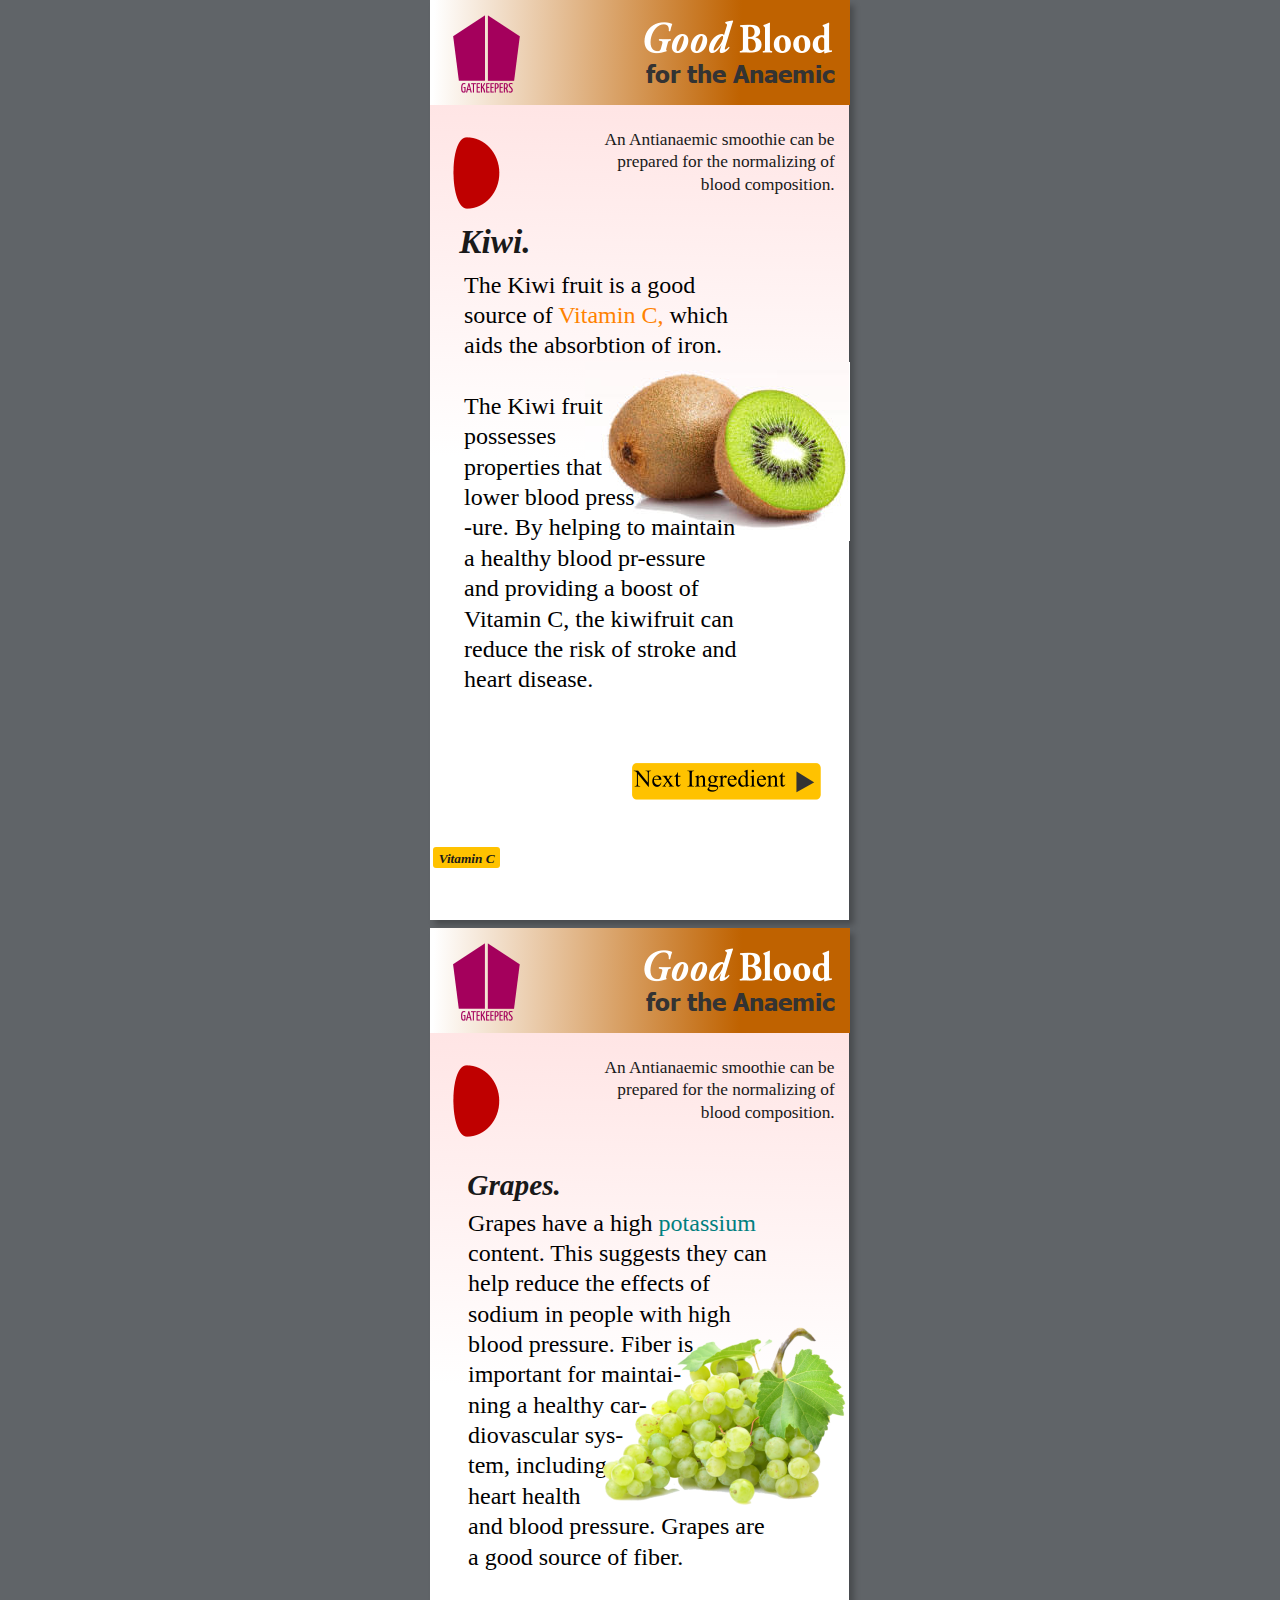
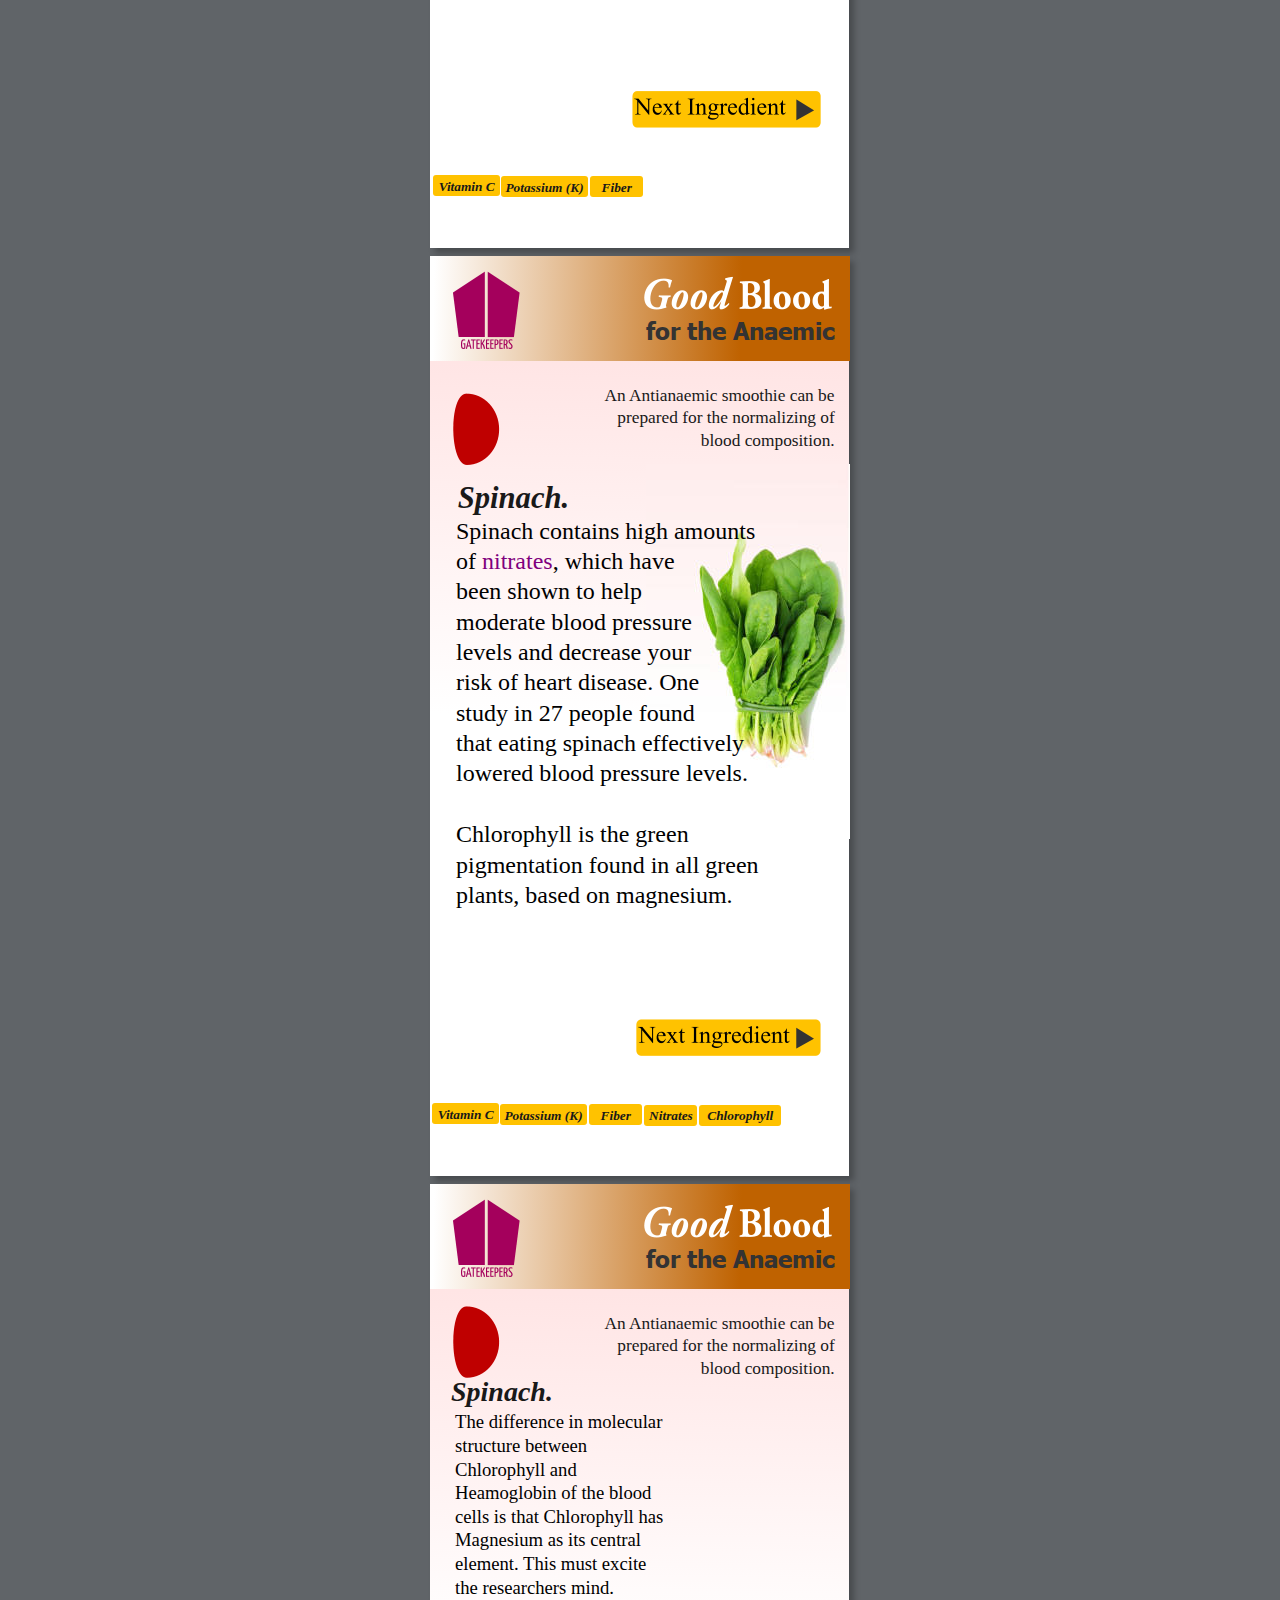
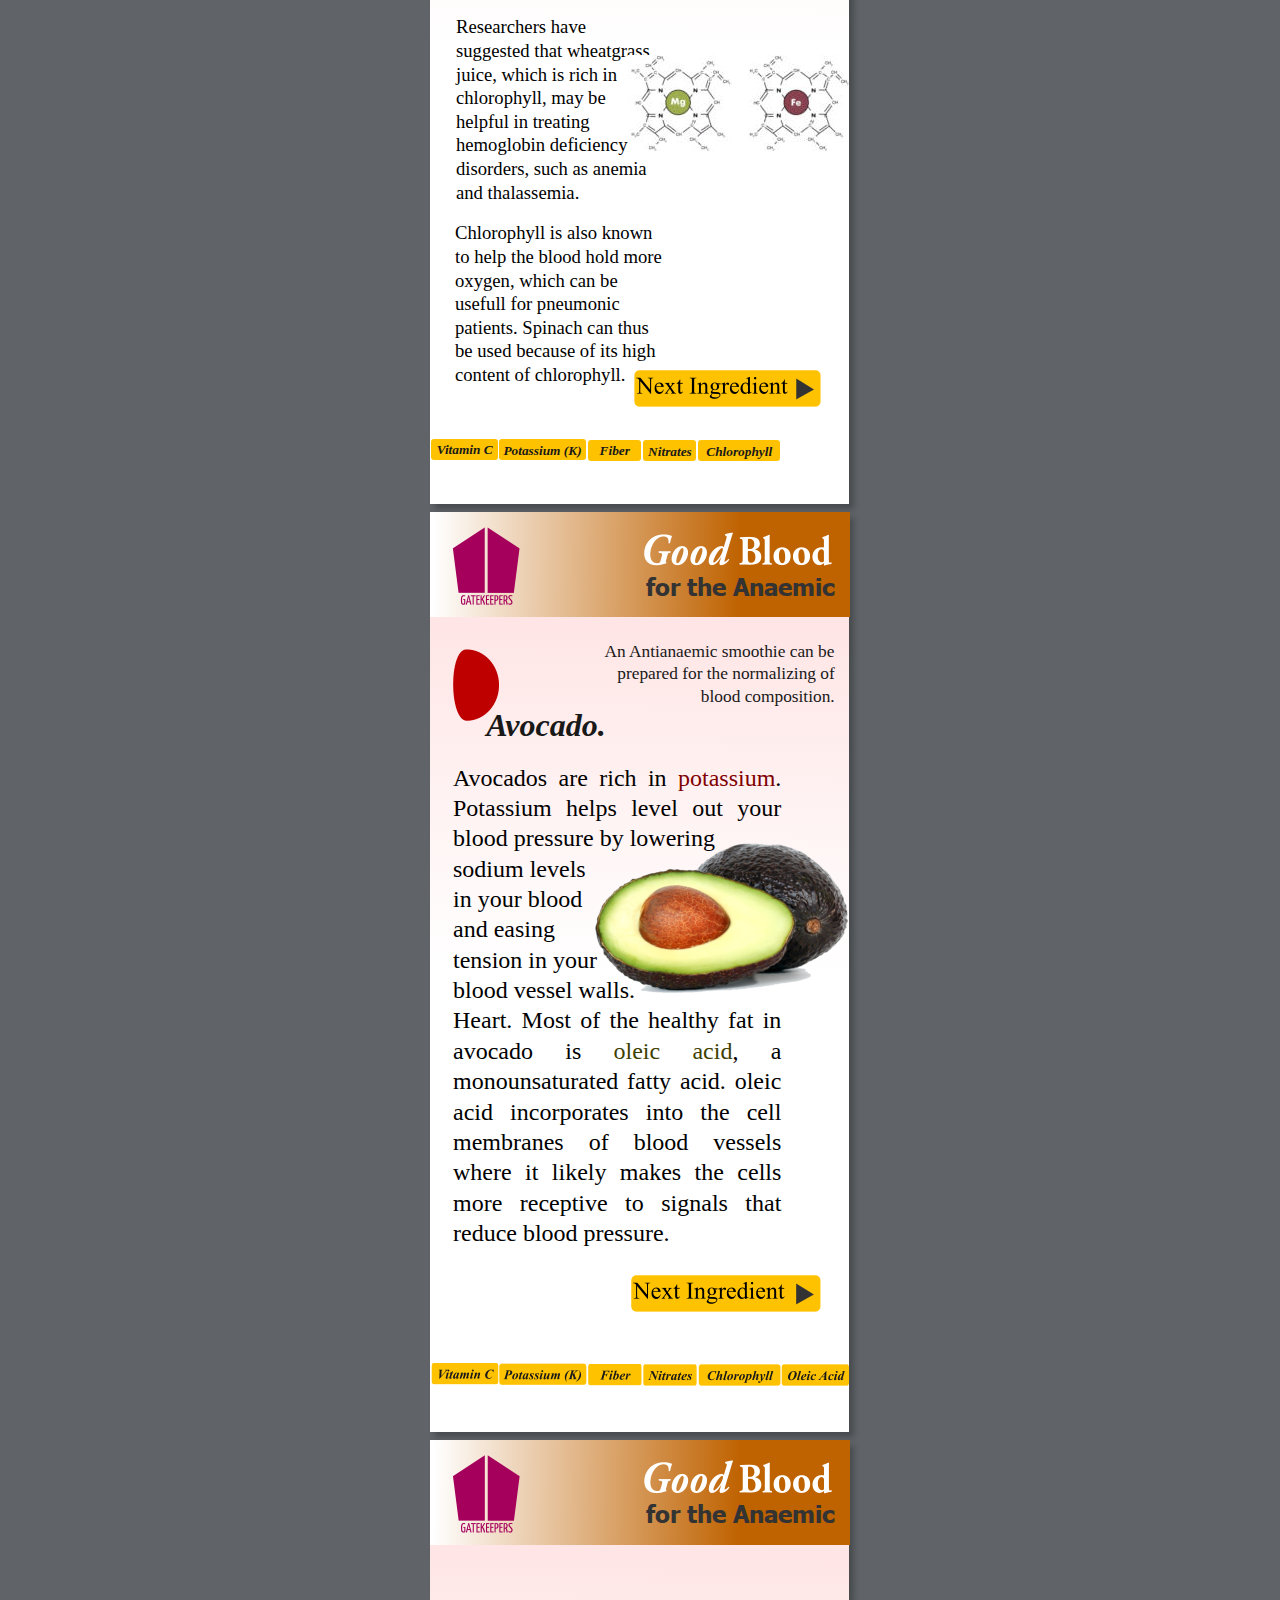
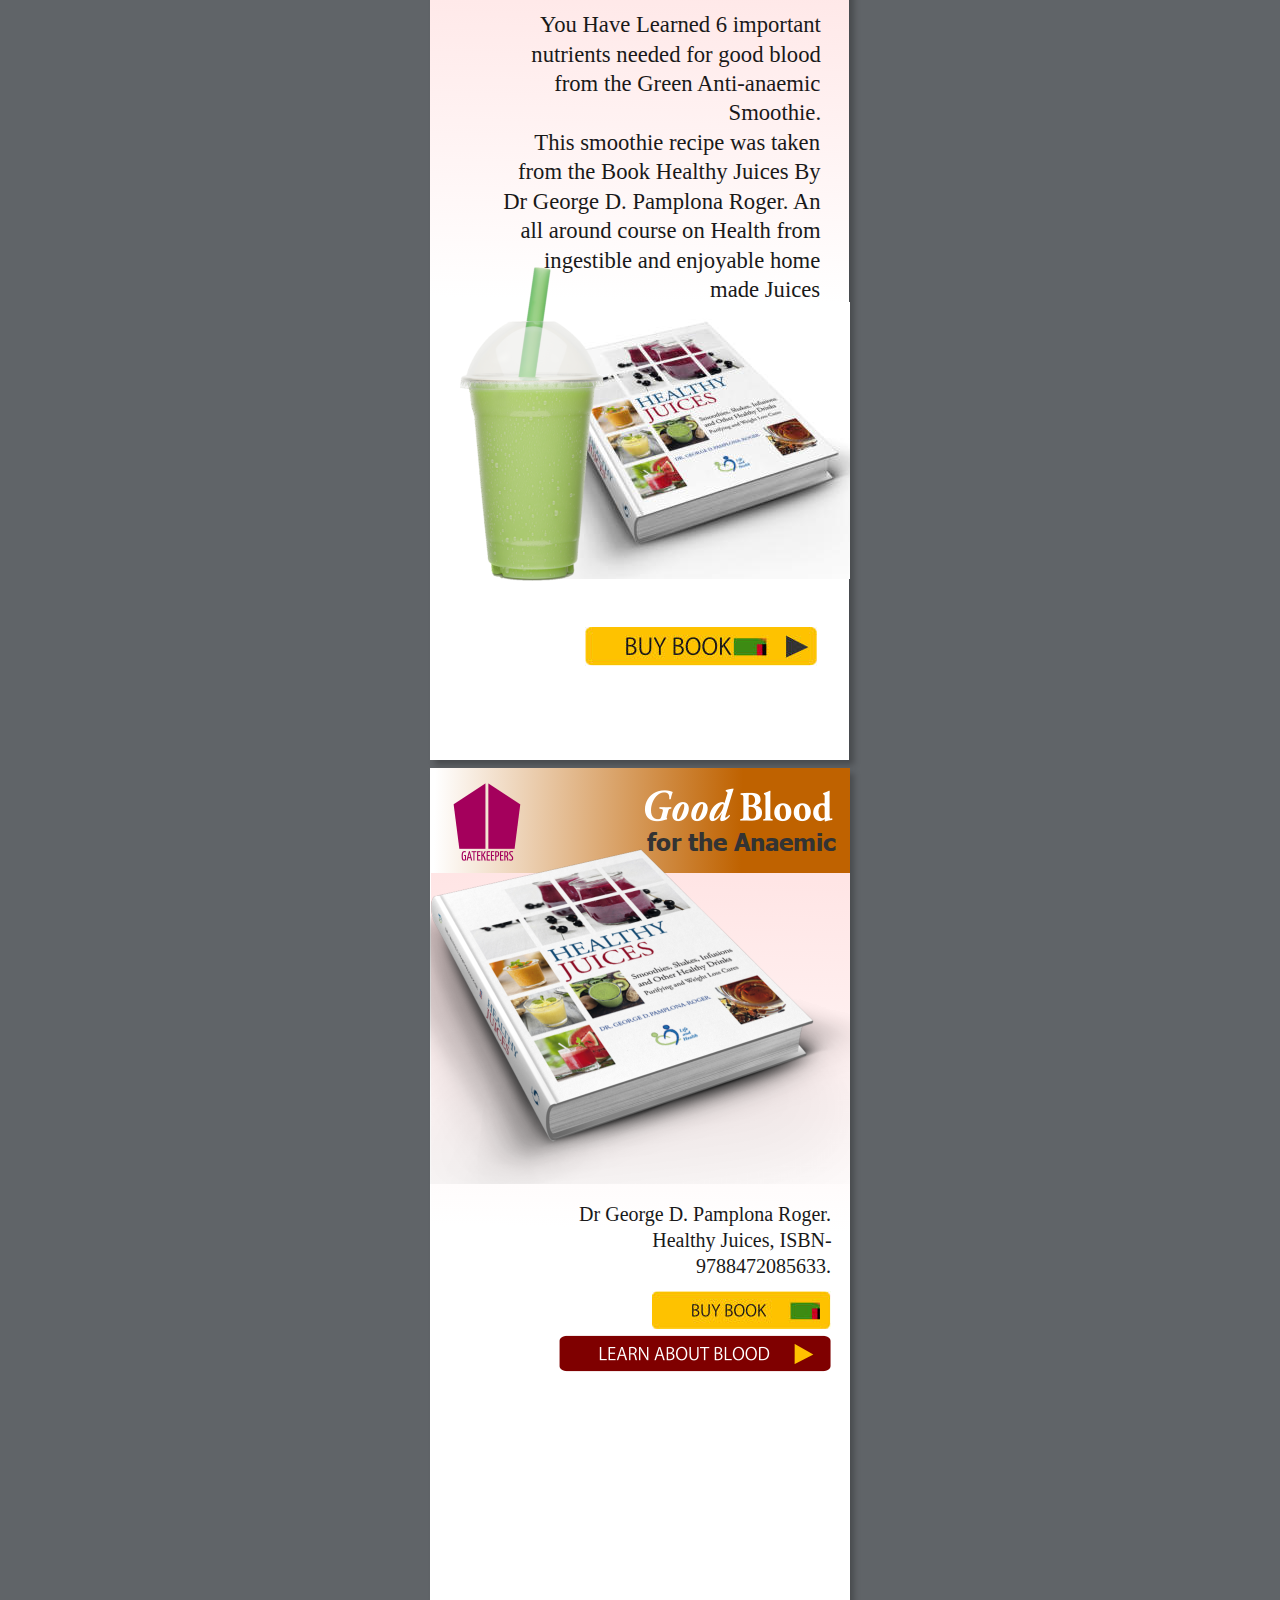
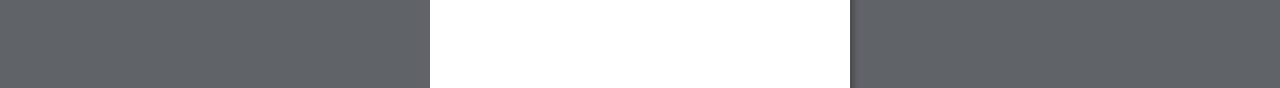
==== commit eeb523fd: "2" ====
--- a/gb/gb.htm
+++ b/gb/gb.htm
@@ -4,460 +4,415 @@
  <meta http-equiv="X-UA-Compatible" content="IE=EDGE"/>
  <meta charset="utf-8"/>
  <meta name="Generator" content="Xara HTML filter v.9.6.0.33"/>
- <meta name="XAR Files" content="index_htm_files/xr_files.txt"/>
- <title>index</title>
+ <meta name="XAR Files" content="gb_htm_files/xr_files.txt"/>
+ <title>gb</title>
  <meta name="viewport" content="width=device-width, initial-scale=1" />
- <link rel="stylesheet" href="index_htm_files/xr_fonts.css"/>
+ <link rel="stylesheet" href="gb_htm_files/xr_fonts.css"/>
  <script><!--
- if(navigator.userAgent.indexOf('MSIE')!=-1 || navigator.userAgent.indexOf('Trident')!=-1){ document.write('<link rel="stylesheet" href="index_htm_files/xr_fontsie.css"/>');} 
- if(navigator.userAgent.indexOf('Android')!=-1){ document.write('<link rel="stylesheet" href="index_htm_files/xr_fontsrep.css"/>');} 
+ if(navigator.userAgent.indexOf('MSIE')!=-1 || navigator.userAgent.indexOf('Trident')!=-1){ document.write('<link rel="stylesheet" href="gb_htm_files/xr_fontsie.css"/>');} 
+ if(navigator.userAgent.indexOf('Android')!=-1){ document.write('<link rel="stylesheet" href="gb_htm_files/xr_fontsrep.css"/>');} 
 --></script>
  <script>document.documentElement.className="xr_bgh0";</script>
- <link rel="stylesheet" href="index_htm_files/xr_main.css"/>
- <link rel="stylesheet" href="index_htm_files/custom_styles.css"/>
- <link rel="stylesheet" href="index_htm_files/xr_text.css"/>
- <script src="index_htm_files/roe.js"></script>
- <script src="index_htm_files/replaceMobileFonts.js"></script>
- <script src="index_htm_files/prs4.js"></script>
+ <link rel="stylesheet" href="gb_htm_files/xr_main.css"/>
+ <link rel="stylesheet" href="gb_htm_files/custom_styles.css"/>
+ <link rel="stylesheet" href="gb_htm_files/xr_text.css"/>
+ <script>
+ <!--
+  var xr_bckgx=0,xr_bckgy=0;function xr_rx(){var ww=document.documentElement.clientWidth;
+  xr_dx=(ww-parseInt(xr_xr.style.width))/2;
+  if(xr_dx<0){xr_dx=0;};
+  document.body.style.backgroundPosition=xr_dx+xr_bckgx+"px "+(xr_bckgy+xr_xr.offsetTop)+"px";};
+  function xr_nn(){return(true);};function xr_mm(){};
+  window.onresize=xr_rx; window.onload=xr_rx;
+ -->
+</script>
+ <script src="gb_htm_files/replaceMobileFonts.js"></script>
  <script>xr_spavert=1;xr_pagegap=4;</script>
- <script src="index_htm_files/jquery.js"></script>
- <link rel="stylesheet" href="index_htm_files/ani.css"/>
+ <link rel="stylesheet" href="gb_htm_files/ani.css"/>
  <style>
   #xr_xr {top:0px;}
  </style>
 </head>
 <body style="background-color:#606468">
-<div class="xr_ap" id="xr_xrii"  style="width: 100%; height: 100%; min-width: 420px; min-height: 920px; top:0%; left:0%; overflow:hidden;">
 <!--[if gte IE 9]><!-->
 <div id="xr_xr" class="xr_noc" style="width: 420px; height: 920px; position:relative; text-align:left; margin:0 auto;" onmousedown="xr_mm(event);">
 <!--<![endif]-->
 <!--[if lt IE 9]>
 <div class="xr_ap" id="xr_xr" style="width: 420px; height: 920px; left:50%; margin-left: -210px; text-align: left; top:0px;">
 <![endif]-->
- <script>var xr_xr=document.getElementById("xr_xr");xr_rxc();</script>
+ <script>var xr_xr=document.getElementById("xr_xr")</script>
 <div id="xr_td" class="xr_td">
 <div class="xr_app xr_page0 xr_bgn_0_0_0" id="xr_page0" style="height: 920px; left:0px;">
-<div id="xr_page_index"></div>
+<div id="xr_page_gb"></div>
 <div class="xr_apb xr_pp" style="width: 419px; height: 920px; top:0px; left:0px; background-color: white; box-shadow: 5px 5px 6px rgba(0,0,0,0.25);"></div>
 <div id="xr_xrc1" class="xr_ap xr_xrc" style="width: 420px; height: 920px; overflow:hidden;">
- <span class="xr_ar" style="left:24px;top:2px;width:377px;height:913px; pointer-events: none;background: linear-gradient(1deg, #FFFFFF 50%, #FFDCDC 101%);"></span>
- <span class="xr_ar" style="left:0px;top:0px;width:420px;height:920px; pointer-events: none;background: linear-gradient(178deg, #FFFFFF -92%, #BF6200 52%);"></span>
- <div class="xr_trigo_xr_ce0" style="position:absolute;left:109px;top:337px;width:185px;height:35px;z-index:-1;"></div>
- <div class="xr_ap xr_ac" id="xr_xpxr_2" style="left:0; top:0; visibility: hidden; display: none;">
- <img class="xr_ap" src="index_htm_files/117.png" alt="" title="" style="left:109px;top:337px;width:185px;height:35px;"/>
- </div>
- <div class="xr_trigo_xr_ce1" style="position:absolute;left:108px;top:413px;width:206px;height:75px;z-index:-1;"></div>
- <div class="xr_ap xr_ac" id="xr_xpxr_7" style="left:0; top:0; visibility: hidden; display: none;">
- <div class="xr_txt Normal_text xr_s0" style="position: absolute; left:108px; top:413px; width:206px; height:10px;">
-  <span class="xr_tl Normal_text xr_s0" style="top: -48.02px;">for the </span>
-  <span class="xr_tl Normal_text xr_s0" style="top: -10.37px;">Anaemic</span>
- </div>
- </div>
- <div class="xr_trigo_xr_ce2" style="position:absolute;left:171px;top:217px;width:77px;height:85px;z-index:-1;"></div>
- <div class="xr_ap xr_ac" id="xr_xpxr_51" style="left:0; top:0; visibility: hidden; display: none;">
- <img class="xr_ap" src="index_htm_files/118.png" alt="" title="" style="left:171px;top:217px;width:77px;height:85px;"/>
- </div>
- <div class="xr_trigo_xr_ce3" style="position:absolute;left:121px;top:485px;width:174px;height:85px;z-index:-1;"></div>
- <div class="xr_ap xr_ac" id="xr_xpxr_56" style="left:0; top:0; visibility: hidden; display: none;">
- <a href="#xl_xr_page_index_2" onclick="xr_tip(this);return(xr_nn());">
-  <img class="xr_ap" src="index_htm_files/121.png" alt="Begin Now" title="" onmousemove="xr_mo(this,0,event)" style="left:121px;top:485px;width:174px;height:85px;"/>
- </a>
- </div>
- <div id="xr_xo0"></div>
- <div id="xr_xd0"></div>
+ <span class="xr_ar" style="left:0px;top:0px;width:419px;height:920px; pointer-events: none;background: linear-gradient(1deg, #FFFFFF 50%, #FFDCDC 101%);"></span>
+ <span class="xr_ar" style="left:0px;top:0px;width:420px;height:105px; pointer-events: none;background: linear-gradient(91deg, #FFFFFF 1%, #BF6200 74%);"></span>
+ <img class="xr_ap" src="gb_htm_files/31.png" alt="" title="" style="left:214px;top:20px;width:188px;height:34px;"/>
+ <img class="xr_ap" src="gb_htm_files/32.png" alt="" title="" style="left:23px;top:137px;width:47px;height:72px;"/>
+ <div class="xr_txt Normal_text xr_s0" style="position: absolute; left:216px; top:82px; width:191px; height:10px;">
+  <span class="xr_tl Normal_text xr_s0" style="top: -24.01px;">for the Anaemic</span>
+ </div>
+ <div class="xr_txt Normal_text xr_s1" style="position: absolute; left:86px; top:145px; width:261px; height:10px;">
+  <span class="xr_tr Normal_text xr_s1" style="left: 35.77px; top: -15.25px; width: 287px;">An Antianaemic smoothie can be </span>
+  <span class="xr_tr Normal_text xr_s1" style="left: 51.09px; top: 7.27px; width: 272px;">prepared for the normalizing of </span>
+  <span class="xr_tr Normal_text xr_s1" style="left: 152.65px; top: 29.8px; width: 166px;">blood composition.</span>
+ </div>
+<div class="xr_group">
+ <img class="xr_ap" src="gb_htm_files/33.jpg" alt="" title="" style="left:155px;top:362px;width:282px;height:179px;"/>
+</div>
+ <div class="xr_txt Normal_text xr_s2" style="position: absolute; left:34px; top:293px; width:273px; height:10px;">
+  <span class="xr_tl Normal_text xr_s3" style="top: -21.39px;">The Kiwi fruit is a good </span>
+  <span class="xr_tl Normal_text xr_s2" style="top: 8.97px;"><span class="Normal_text xr_s3" style="">source of </span><span class="Normal_text xr_s4" style="">Vitamin C,</span><span class="Normal_text xr_s3" style=""> which </span></span>
+  <span class="xr_tl Normal_text xr_s3" style="top: 39.33px;">aids the absorbtion of iron. </span>
+  <span class="xr_tl Normal_text xr_s3" style="top: 100.04px;">The Kiwi fruit </span>
+  <span class="xr_tl Normal_text xr_s3" style="top: 130.4px;">possesses </span>
+  <span class="xr_tl Normal_text xr_s3" style="top: 160.76px;">properties that </span>
+  <span class="xr_tl Normal_text xr_s3" style="top: 191.11px;">lower blood press</span>
+  <span class="xr_tl Normal_text xr_s3" style="top: 221.47px;">-ure. By helping to maintain </span>
+  <span class="xr_tl Normal_text xr_s3" style="top: 251.83px;">a healthy blood pr-essure </span>
+  <span class="xr_tl Normal_text xr_s3" style="top: 282.19px;">and providing a boost of </span>
+  <span class="xr_tl Normal_text xr_s3" style="top: 312.54px;">Vitamin C, the kiwifruit can </span>
+  <span class="xr_tl Normal_text xr_s3" style="top: 342.9px;">reduce the risk of stroke and </span>
+  <span class="xr_tl Normal_text xr_s3" style="top: 373.26px;">heart disease.</span>
+ </div>
+ <img class="xr_ap" src="gb_htm_files/34.png" alt="" title="" style="left:23px;top:15px;width:67px;height:78px;"/>
+ <a href="#xr_page_gb_2" onclick="return(xr_nn());">
+  <img class="xr_ap" src="gb_htm_files/129.png" alt="Next Ingredient" title="" style="left:202px;top:763px;width:189px;height:37px;"/>
+ </a>
+ <div class="xr_txt Normal_text xr_s5" style="position: absolute; left:101px; top:253px; width:69px; height:10px;">
+  <span class="xr_tr Normal_text xr_s5" style="left: -78.45px; top: -29.7px; width: 78px;">Kiwi.</span>
+ </div>
+ <span class="xr_ar" style="left:3px;top:847px;width:67px;height:21px; background-color: #FFC200; border-radius: 3px;"></span>
+ <div class="xr_txt xr_s6" style="position: absolute; left:3px; top:863px; width:67px; height:10px;">
+  <span class="xr_tc Normal_text xr_s7" style="left: 2.73px; top: -11.88px; width: 62px;">Vitamin C</span>
+ </div>
 </div>
 </div>
 <div class="xr_app xr_page1 xr_bgn_1_0_0" id="xr_page1" style="height: 920px; left:0px;">
-<div id="xr_page_index_2"></div>
+<div id="xr_page_gb_2"></div>
 <div class="xr_apb xr_pp" style="width: 419px; height: 920px; top:0px; left:0px; background-color: white; box-shadow: 5px 5px 6px rgba(0,0,0,0.25);"></div>
 <div id="xr_xrc2" class="xr_ap xr_xrc" style="width: 420px; height: 920px; overflow:hidden;">
  <span class="xr_ar" style="left:0px;top:0px;width:419px;height:920px; pointer-events: none;background: linear-gradient(1deg, #FFFFFF 50%, #FFDCDC 101%);"></span>
  <span class="xr_ar" style="left:0px;top:0px;width:420px;height:105px; pointer-events: none;background: linear-gradient(91deg, #FFFFFF 1%, #BF6200 74%);"></span>
- <img class="xr_ap" src="index_htm_files/31.png" alt="" title="" style="left:214px;top:20px;width:188px;height:34px;"/>
- <img class="xr_ap" src="index_htm_files/32.png" alt="" title="" style="left:23px;top:137px;width:47px;height:72px;"/>
- <div class="xr_txt Normal_text xr_s1" style="position: absolute; left:216px; top:82px; width:191px; height:10px;">
-  <span class="xr_tl Normal_text xr_s1" style="top: -24.01px;">for the Anaemic</span>
- </div>
- <div class="xr_txt Normal_text xr_s2" style="position: absolute; left:86px; top:145px; width:261px; height:10px;">
-  <span class="xr_tr Normal_text xr_s2" style="left: 35.77px; top: -15.25px; width: 287px;">An Antianaemic smoothie can be </span>
-  <span class="xr_tr Normal_text xr_s2" style="left: 51.09px; top: 7.27px; width: 272px;">prepared for the normalizing of </span>
-  <span class="xr_tr Normal_text xr_s2" style="left: 152.65px; top: 29.8px; width: 166px;">blood composition.</span>
- </div>
-<div class="xr_group">
- <img class="xr_ap" src="index_htm_files/33.jpg" alt="" title="" style="left:155px;top:362px;width:282px;height:179px;"/>
-</div>
- <div class="xr_txt Normal_text xr_s3" style="position: absolute; left:34px; top:293px; width:273px; height:10px;">
-  <span class="xr_tl Normal_text xr_s4" style="top: -21.39px;">The Kiwi fruit is a good </span>
-  <span class="xr_tl Normal_text xr_s3" style="top: 8.97px;"><span class="Normal_text xr_s4" style="">source of </span><span class="Normal_text xr_s5" style="">Vitamin C,</span><span class="Normal_text xr_s4" style=""> which </span></span>
-  <span class="xr_tl Normal_text xr_s4" style="top: 39.33px;">aids the absorbtion of iron. </span>
-  <span class="xr_tl Normal_text xr_s4" style="top: 100.04px;">The Kiwi fruit </span>
-  <span class="xr_tl Normal_text xr_s4" style="top: 130.4px;">possesses </span>
-  <span class="xr_tl Normal_text xr_s4" style="top: 160.76px;">properties that </span>
-  <span class="xr_tl Normal_text xr_s4" style="top: 191.11px;">lower blood press</span>
-  <span class="xr_tl Normal_text xr_s4" style="top: 221.47px;">-ure. By helping to maintain </span>
-  <span class="xr_tl Normal_text xr_s4" style="top: 251.83px;">a healthy blood pr-essure </span>
-  <span class="xr_tl Normal_text xr_s4" style="top: 282.19px;">and providing a boost of </span>
-  <span class="xr_tl Normal_text xr_s4" style="top: 312.54px;">Vitamin C, the kiwifruit can </span>
-  <span class="xr_tl Normal_text xr_s4" style="top: 342.9px;">reduce the risk of stroke and </span>
-  <span class="xr_tl Normal_text xr_s4" style="top: 373.26px;">heart disease.</span>
- </div>
- <img class="xr_ap" src="index_htm_files/34.png" alt="" title="" style="left:23px;top:15px;width:67px;height:78px;"/>
- <img class="xr_ap" src="index_htm_files/35.png" alt="" title="" style="left:150px;top:762px;width:178px;height:62px;"/>
- <a href="#xl_xr_page_index_3" onclick="xr_tip(this);return(xr_nn());">
-  <img class="xr_ap" src="index_htm_files/82.png" alt="" title="" onmousemove="xr_mo(this,3,event)" style="left:319px;top:763px;width:72px;height:37px;"/>
- </a>
- <div class="xr_txt Normal_text xr_s6" style="position: absolute; left:101px; top:253px; width:69px; height:10px;">
-  <span class="xr_tr Normal_text xr_s6" style="left: -78.45px; top: -29.7px; width: 78px;">Kiwi.</span>
- </div>
+ <img class="xr_ap" src="gb_htm_files/37.png" alt="" title="" style="left:214px;top:20px;width:188px;height:34px;"/>
+ <img class="xr_ap" src="gb_htm_files/38.png" alt="" title="" style="left:23px;top:137px;width:47px;height:72px;"/>
+ <div class="xr_txt Normal_text xr_s0" style="position: absolute; left:216px; top:82px; width:191px; height:10px;">
+  <span class="xr_tl Normal_text xr_s0" style="top: -24.01px;">for the Anaemic</span>
+ </div>
+ <div class="xr_txt Normal_text xr_s1" style="position: absolute; left:86px; top:145px; width:261px; height:10px;">
+  <span class="xr_tr Normal_text xr_s1" style="left: 35.77px; top: -15.25px; width: 287px;">An Antianaemic smoothie can be </span>
+  <span class="xr_tr Normal_text xr_s1" style="left: 51.09px; top: 7.27px; width: 272px;">prepared for the normalizing of </span>
+  <span class="xr_tr Normal_text xr_s1" style="left: 152.65px; top: 29.8px; width: 166px;">blood composition.</span>
+ </div>
+ <img class="xr_ap" src="gb_htm_files/39.png" alt="" title="" style="left:23px;top:15px;width:67px;height:78px;"/>
+ <a href="#xr_page_gb_3" onclick="return(xr_nn());">
+  <img class="xr_ap" src="gb_htm_files/133.png" alt="Next Ingredient" title="" style="left:202px;top:763px;width:189px;height:37px;"/>
+ </a>
+ <div class="xr_txt Normal_text xr_s2" style="position: absolute; left:38px; top:303px; width:299px; height:10px;">
+  <span class="xr_tl Normal_text xr_s2" style="top: -21.39px;"><span class="Normal_text xr_s3" style="">Grapes have a high </span><span class="Normal_text xr_s8" style="">potassium </span></span>
+  <span class="xr_tl Normal_text xr_s3" style="top: 8.97px;">content. This suggests they can </span>
+  <span class="xr_tl Normal_text xr_s3" style="top: 39.33px;">help reduce the effects of </span>
+  <span class="xr_tl Normal_text xr_s3" style="top: 69.69px;">sodium in people with high </span>
+  <span class="xr_tl Normal_text xr_s3" style="top: 100.04px;">blood pressure. Fiber is </span>
+  <span class="xr_tl Normal_text xr_s3" style="top: 130.4px;">important for maintai-</span>
+  <span class="xr_tl Normal_text xr_s3" style="top: 160.76px;">ning a healthy car-</span>
+  <span class="xr_tl Normal_text xr_s3" style="top: 191.11px;">diovascular sys-</span>
+  <span class="xr_tl Normal_text xr_s3" style="top: 221.47px;">tem, including</span>
+  <span class="xr_tl Normal_text xr_s3" style="top: 251.83px;">heart health </span>
+  <span class="xr_tl Normal_text xr_s3" style="top: 282.19px;">and blood pressure. Grapes are </span>
+  <span class="xr_tl Normal_text xr_s3" style="top: 312.54px;">a good source of fiber.</span>
+ </div>
+ <div class="xr_txt Normal_text xr_s9" style="position: absolute; left:131px; top:267px; width:89px; height:10px;">
+  <span class="xr_tr Normal_text xr_s9" style="left: -103.07px; top: -26.14px; width: 103px;">Grapes.</span>
+ </div>
+ <img class="xr_ap" src="gb_htm_files/42.png" alt="" title="" style="left:152px;top:394px;width:269px;height:190px;"/>
  <span class="xr_ar" style="left:3px;top:847px;width:67px;height:21px; background-color: #FFC200; border-radius: 3px;"></span>
- <div class="xr_txt xr_s7" style="position: absolute; left:3px; top:863px; width:67px; height:10px;">
-  <span class="xr_tc Normal_text xr_s8" style="left: 2.73px; top: -11.88px; width: 62px;">Vitamin C</span>
- </div>
- <div id="xr_xo3"></div>
- <div id="xr_xd3"></div>
+ <div class="xr_txt xr_s6" style="position: absolute; left:3px; top:863px; width:67px; height:10px;">
+  <span class="xr_tc Normal_text xr_s7" style="left: 2.73px; top: -11.88px; width: 62px;">Vitamin C</span>
+ </div>
+ <span class="xr_ar" style="left:71px;top:848px;width:87px;height:21px; background-color: #FFC200; border-radius: 3px;"></span>
+ <div class="xr_txt xr_s6" style="position: absolute; left:71px; top:864px; width:87px; height:10px;">
+  <span class="xr_tc Normal_text xr_s7" style="left: 0.53px; top: -11.88px; width: 86px;">Potassium (K)</span>
+ </div>
+ <span class="xr_ar" style="left:160px;top:848px;width:53px;height:21px; background-color: #FFC200; border-radius: 3px;"></span>
+ <div class="xr_txt xr_s6" style="position: absolute; left:160px; top:864px; width:53px; height:10px;">
+  <span class="xr_tc Normal_text xr_s7" style="left: 10.3px; top: -11.88px; width: 33px;">Fiber</span>
+ </div>
 </div>
 </div>
 <div class="xr_app xr_page2 xr_bgn_2_0_0" id="xr_page2" style="height: 920px; left:0px;">
-<div id="xr_page_index_3"></div>
+<div id="xr_page_gb_3"></div>
 <div class="xr_apb xr_pp" style="width: 419px; height: 920px; top:0px; left:0px; background-color: white; box-shadow: 5px 5px 6px rgba(0,0,0,0.25);"></div>
 <div id="xr_xrc3" class="xr_ap xr_xrc" style="width: 420px; height: 920px; overflow:hidden;">
- <span class="xr_ar" style="left:0px;top:0px;width:419px;height:920px; pointer-events: none;background: linear-gradient(1deg, #FFFFFF 50%, #FFDCDC 101%);"></span>
- <span class="xr_ar" style="left:0px;top:0px;width:420px;height:105px; pointer-events: none;background: linear-gradient(91deg, #FFFFFF 1%, #BF6200 74%);"></span>
- <img class="xr_ap" src="index_htm_files/37.png" alt="" title="" style="left:214px;top:20px;width:188px;height:34px;"/>
- <img class="xr_ap" src="index_htm_files/38.png" alt="" title="" style="left:23px;top:137px;width:47px;height:72px;"/>
- <div class="xr_txt Normal_text xr_s1" style="position: absolute; left:216px; top:82px; width:191px; height:10px;">
-  <span class="xr_tl Normal_text xr_s1" style="top: -24.01px;">for the Anaemic</span>
- </div>
- <div class="xr_txt Normal_text xr_s2" style="position: absolute; left:86px; top:145px; width:261px; height:10px;">
-  <span class="xr_tr Normal_text xr_s2" style="left: 35.77px; top: -15.25px; width: 287px;">An Antianaemic smoothie can be </span>
-  <span class="xr_tr Normal_text xr_s2" style="left: 51.09px; top: 7.27px; width: 272px;">prepared for the normalizing of </span>
-  <span class="xr_tr Normal_text xr_s2" style="left: 152.65px; top: 29.8px; width: 166px;">blood composition.</span>
- </div>
- <img class="xr_ap" src="index_htm_files/39.png" alt="" title="" style="left:23px;top:15px;width:67px;height:78px;"/>
- <img class="xr_ap" src="index_htm_files/40.png" alt="" title="" style="left:149px;top:762px;width:179px;height:62px;"/>
- <a href="#xl_xr_page_index_4" onclick="xr_tip(this);return(xr_nn());">
-  <img class="xr_ap" src="index_htm_files/87.png" alt="" title="" onmousemove="xr_mo(this,6,event)" style="left:319px;top:763px;width:72px;height:37px;"/>
- </a>
- <div class="xr_txt Normal_text xr_s3" style="position: absolute; left:38px; top:303px; width:299px; height:10px;">
-  <span class="xr_tl Normal_text xr_s3" style="top: -21.39px;"><span class="Normal_text xr_s4" style="">Grapes have a high </span><span class="Normal_text xr_s9" style="">potassium </span></span>
-  <span class="xr_tl Normal_text xr_s4" style="top: 8.97px;">content. This suggests they can </span>
-  <span class="xr_tl Normal_text xr_s4" style="top: 39.33px;">help reduce the effects of </span>
-  <span class="xr_tl Normal_text xr_s4" style="top: 69.69px;">sodium in people with high </span>
-  <span class="xr_tl Normal_text xr_s4" style="top: 100.04px;">blood pressure. Fiber is </span>
-  <span class="xr_tl Normal_text xr_s4" style="top: 130.4px;">important for maintai-</span>
-  <span class="xr_tl Normal_text xr_s4" style="top: 160.76px;">ning a healthy car-</span>
-  <span class="xr_tl Normal_text xr_s4" style="top: 191.11px;">diovascular sys-</span>
-  <span class="xr_tl Normal_text xr_s4" style="top: 221.47px;">tem, including</span>
-  <span class="xr_tl Normal_text xr_s4" style="top: 251.83px;">heart health </span>
-  <span class="xr_tl Normal_text xr_s4" style="top: 282.19px;">and blood pressure. Grapes are </span>
-  <span class="xr_tl Normal_text xr_s4" style="top: 312.54px;">a good source of fiber.</span>
- </div>
- <div class="xr_txt Normal_text xr_s10" style="position: absolute; left:131px; top:267px; width:89px; height:10px;">
-  <span class="xr_tr Normal_text xr_s10" style="left: -103.07px; top: -26.14px; width: 103px;">Grapes.</span>
- </div>
- <img class="xr_ap" src="index_htm_files/42.png" alt="" title="" style="left:152px;top:394px;width:269px;height:190px;"/>
- <span class="xr_ar" style="left:3px;top:847px;width:67px;height:21px; background-color: #FFC200; border-radius: 3px;"></span>
- <div class="xr_txt xr_s7" style="position: absolute; left:3px; top:863px; width:67px; height:10px;">
-  <span class="xr_tc Normal_text xr_s8" style="left: 2.73px; top: -11.88px; width: 62px;">Vitamin C</span>
- </div>
- <span class="xr_ar" style="left:71px;top:848px;width:87px;height:21px; background-color: #FFC200; border-radius: 3px;"></span>
- <div class="xr_txt xr_s7" style="position: absolute; left:71px; top:864px; width:87px; height:10px;">
-  <span class="xr_tc Normal_text xr_s8" style="left: 0.53px; top: -11.88px; width: 86px;">Potassium (K)</span>
- </div>
- <span class="xr_ar" style="left:160px;top:848px;width:53px;height:21px; background-color: #FFC200; border-radius: 3px;"></span>
- <div class="xr_txt xr_s7" style="position: absolute; left:160px; top:864px; width:53px; height:10px;">
-  <span class="xr_tc Normal_text xr_s8" style="left: 10.3px; top: -11.88px; width: 33px;">Fiber</span>
- </div>
- <div id="xr_xo6"></div>
- <div id="xr_xd6"></div>
+ <span class="xr_ar" style="left:0px;top:1px;width:419px;height:920px; pointer-events: none;background: linear-gradient(1deg, #FFFFFF 50%, #FFDCDC 101%);"></span>
+ <span class="xr_ar" style="left:0px;top:0px;width:420px;height:105px; pointer-events: none;background: linear-gradient(91deg, #FFFFFF 1%, #BF6200 74%);"></span>
+ <img class="xr_ap" src="gb_htm_files/43.png" alt="" title="" style="left:214px;top:20px;width:188px;height:34px;"/>
+ <img class="xr_ap" src="gb_htm_files/44.png" alt="" title="" style="left:23px;top:137px;width:47px;height:72px;"/>
+ <div class="xr_txt Normal_text xr_s0" style="position: absolute; left:216px; top:83px; width:191px; height:10px;">
+  <span class="xr_tl Normal_text xr_s0" style="top: -24.01px;">for the Anaemic</span>
+ </div>
+ <div class="xr_txt Normal_text xr_s1" style="position: absolute; left:86px; top:145px; width:261px; height:10px;">
+  <span class="xr_tr Normal_text xr_s1" style="left: 35.77px; top: -15.25px; width: 287px;">An Antianaemic smoothie can be </span>
+  <span class="xr_tr Normal_text xr_s1" style="left: 51.09px; top: 7.27px; width: 272px;">prepared for the normalizing of </span>
+  <span class="xr_tr Normal_text xr_s1" style="left: 152.65px; top: 29.8px; width: 166px;">blood composition.</span>
+ </div>
+ <img class="xr_ap" src="gb_htm_files/45.png" alt="" title="" style="left:22px;top:15px;width:68px;height:78px;"/>
+ <a href="#xr_page_gb_4" onclick="return(xr_nn());">
+  <img class="xr_ap" src="gb_htm_files/138.png" alt="Next Ingredient" title="" style="left:206px;top:763px;width:185px;height:37px;"/>
+ </a>
+ <img class="xr_ap" src="gb_htm_files/72.jpg" alt="" title="" style="left:216px;top:208px;width:255px;height:375px;"/>
+ <div class="xr_txt Normal_text xr_s10" style="position: absolute; left:139px; top:252px; width:109px; height:10px;">
+  <span class="xr_tr Normal_text xr_s10" style="left: -122.79px; top: -27.33px; width: 123px;">Spinach.</span>
+ </div>
+ <div class="xr_txt Normal_text xr_s2" style="position: absolute; left:26px; top:283px; width:303px; height:10px;">
+  <span class="xr_tl Normal_text xr_s3" style="top: -21.39px;">Spinach contains high amounts </span>
+  <span class="xr_tl Normal_text xr_s2" style="top: 8.97px;"><span class="Normal_text xr_s3" style="">of </span><span class="Normal_text xr_s11" style="">nitrates</span><span class="Normal_text xr_s3" style="">, which have </span></span>
+  <span class="xr_tl Normal_text xr_s3" style="top: 39.33px;">been shown to help </span>
+  <span class="xr_tl Normal_text xr_s3" style="top: 69.69px;">moderate blood pressure </span>
+  <span class="xr_tl Normal_text xr_s3" style="top: 100.04px;">levels and decrease your </span>
+  <span class="xr_tl Normal_text xr_s3" style="top: 130.4px;">risk of heart disease. One </span>
+  <span class="xr_tl Normal_text xr_s3" style="top: 160.76px;">study in 27 people found </span>
+  <span class="xr_tl Normal_text xr_s3" style="top: 191.11px;">that eating spinach effectively </span>
+  <span class="xr_tl Normal_text xr_s3" style="top: 221.47px;">lowered blood pressure levels. </span>
+  <span class="xr_tl Normal_text xr_s3" style="top: 282.19px;">Chlorophyll is the green </span>
+  <span class="xr_tl Normal_text xr_s3" style="top: 312.54px;">pigmentation found in all green </span>
+  <span class="xr_tl Normal_text xr_s3" style="top: 342.9px;">plants, based on magnesium.</span>
+ </div>
+ <span class="xr_ar" style="left:2px;top:847px;width:67px;height:21px; background-color: #FFC200; border-radius: 3px;"></span>
+ <div class="xr_txt xr_s6" style="position: absolute; left:2px; top:863px; width:67px; height:10px;">
+  <span class="xr_tc Normal_text xr_s7" style="left: 2.73px; top: -11.88px; width: 62px;">Vitamin C</span>
+ </div>
+ <span class="xr_ar" style="left:70px;top:848px;width:87px;height:21px; background-color: #FFC200; border-radius: 3px;"></span>
+ <div class="xr_txt xr_s6" style="position: absolute; left:70px; top:864px; width:87px; height:10px;">
+  <span class="xr_tc Normal_text xr_s7" style="left: 0.53px; top: -11.88px; width: 86px;">Potassium (K)</span>
+ </div>
+ <span class="xr_ar" style="left:159px;top:848px;width:53px;height:21px; background-color: #FFC200; border-radius: 3px;"></span>
+ <div class="xr_txt xr_s6" style="position: absolute; left:159px; top:864px; width:53px; height:10px;">
+  <span class="xr_tc Normal_text xr_s7" style="left: 10.3px; top: -11.88px; width: 33px;">Fiber</span>
+ </div>
+ <span class="xr_ar" style="left:214px;top:849px;width:53px;height:21px; background-color: #FFC200; border-radius: 3px;"></span>
+ <div class="xr_txt xr_s6" style="position: absolute; left:214px; top:864px; width:53px; height:10px;">
+  <span class="xr_tc Normal_text xr_s7" style="left: 2.96px; top: -11.88px; width: 48px;">Nitrates</span>
+ </div>
+ <span class="xr_ar" style="left:269px;top:849px;width:82px;height:21px; background-color: #FFC200; border-radius: 3px;"></span>
+ <div class="xr_txt xr_s6" style="position: absolute; left:269px; top:864px; width:82px; height:10px;">
+  <span class="xr_tc Normal_text xr_s7" style="left: 4.73px; top: -11.88px; width: 73px;">Chlorophyll</span>
+ </div>
 </div>
 </div>
 <div class="xr_app xr_page3 xr_bgn_3_0_0" id="xr_page3" style="height: 920px; left:0px;">
-<div id="xr_page_index_4"></div>
+<div id="xr_page_gb_4"></div>
 <div class="xr_apb xr_pp" style="width: 419px; height: 920px; top:0px; left:0px; background-color: white; box-shadow: 5px 5px 6px rgba(0,0,0,0.25);"></div>
 <div id="xr_xrc4" class="xr_ap xr_xrc" style="width: 420px; height: 920px; overflow:hidden;">
  <span class="xr_ar" style="left:0px;top:1px;width:419px;height:920px; pointer-events: none;background: linear-gradient(1deg, #FFFFFF 50%, #FFDCDC 101%);"></span>
  <span class="xr_ar" style="left:0px;top:0px;width:420px;height:105px; pointer-events: none;background: linear-gradient(91deg, #FFFFFF 1%, #BF6200 74%);"></span>
- <img class="xr_ap" src="index_htm_files/43.png" alt="" title="" style="left:214px;top:20px;width:188px;height:34px;"/>
- <img class="xr_ap" src="index_htm_files/44.png" alt="" title="" style="left:23px;top:137px;width:47px;height:72px;"/>
- <div class="xr_txt Normal_text xr_s1" style="position: absolute; left:216px; top:83px; width:191px; height:10px;">
-  <span class="xr_tl Normal_text xr_s1" style="top: -24.01px;">for the Anaemic</span>
- </div>
- <div class="xr_txt Normal_text xr_s2" style="position: absolute; left:86px; top:145px; width:261px; height:10px;">
-  <span class="xr_tr Normal_text xr_s2" style="left: 35.77px; top: -15.25px; width: 287px;">An Antianaemic smoothie can be </span>
-  <span class="xr_tr Normal_text xr_s2" style="left: 51.09px; top: 7.27px; width: 272px;">prepared for the normalizing of </span>
-  <span class="xr_tr Normal_text xr_s2" style="left: 152.65px; top: 29.8px; width: 166px;">blood composition.</span>
- </div>
- <img class="xr_ap" src="index_htm_files/45.png" alt="" title="" style="left:22px;top:15px;width:68px;height:78px;"/>
- <img class="xr_ap" src="index_htm_files/46.png" alt="" title="" style="left:149px;top:762px;width:178px;height:63px;"/>
- <a href="#xl_xr_page_index_5" onclick="xr_tip(this);return(xr_nn());">
-  <img class="xr_ap" src="index_htm_files/93.png" alt="" title="" onmousemove="xr_mo(this,9,event)" style="left:319px;top:763px;width:72px;height:37px;"/>
- </a>
- <img class="xr_ap" src="index_htm_files/72.jpg" alt="" title="" style="left:216px;top:208px;width:255px;height:375px;"/>
- <div class="xr_txt Normal_text xr_s11" style="position: absolute; left:139px; top:252px; width:109px; height:10px;">
-  <span class="xr_tr Normal_text xr_s11" style="left: -122.79px; top: -27.33px; width: 123px;">Spinach.</span>
- </div>
- <div class="xr_txt Normal_text xr_s3" style="position: absolute; left:26px; top:283px; width:303px; height:10px;">
-  <span class="xr_tl Normal_text xr_s4" style="top: -21.39px;">Spinach contains high amounts </span>
-  <span class="xr_tl Normal_text xr_s3" style="top: 8.97px;"><span class="Normal_text xr_s4" style="">of </span><span class="Normal_text xr_s12" style="">nitrates</span><span class="Normal_text xr_s4" style="">, which have </span></span>
-  <span class="xr_tl Normal_text xr_s4" style="top: 39.33px;">been shown to help </span>
-  <span class="xr_tl Normal_text xr_s4" style="top: 69.69px;">moderate blood pressure </span>
-  <span class="xr_tl Normal_text xr_s4" style="top: 100.04px;">levels and decrease your </span>
-  <span class="xr_tl Normal_text xr_s4" style="top: 130.4px;">risk of heart disease. One </span>
-  <span class="xr_tl Normal_text xr_s4" style="top: 160.76px;">study in 27 people found </span>
-  <span class="xr_tl Normal_text xr_s4" style="top: 191.11px;">that eating spinach effectively </span>
-  <span class="xr_tl Normal_text xr_s4" style="top: 221.47px;">lowered blood pressure levels. </span>
-  <span class="xr_tl Normal_text xr_s4" style="top: 282.19px;">Chlorophyll is the green </span>
-  <span class="xr_tl Normal_text xr_s4" style="top: 312.54px;">pigmentation found in all green </span>
-  <span class="xr_tl Normal_text xr_s4" style="top: 342.9px;">plants, based on magnesium.</span>
- </div>
- <span class="xr_ar" style="left:2px;top:847px;width:67px;height:21px; background-color: #FFC200; border-radius: 3px;"></span>
- <div class="xr_txt xr_s7" style="position: absolute; left:2px; top:863px; width:67px; height:10px;">
-  <span class="xr_tc Normal_text xr_s8" style="left: 2.73px; top: -11.88px; width: 62px;">Vitamin C</span>
- </div>
- <span class="xr_ar" style="left:70px;top:848px;width:87px;height:21px; background-color: #FFC200; border-radius: 3px;"></span>
- <div class="xr_txt xr_s7" style="position: absolute; left:70px; top:864px; width:87px; height:10px;">
-  <span class="xr_tc Normal_text xr_s8" style="left: 0.53px; top: -11.88px; width: 86px;">Potassium (K)</span>
- </div>
- <span class="xr_ar" style="left:159px;top:848px;width:53px;height:21px; background-color: #FFC200; border-radius: 3px;"></span>
- <div class="xr_txt xr_s7" style="position: absolute; left:159px; top:864px; width:53px; height:10px;">
-  <span class="xr_tc Normal_text xr_s8" style="left: 10.3px; top: -11.88px; width: 33px;">Fiber</span>
- </div>
- <span class="xr_ar" style="left:214px;top:849px;width:53px;height:21px; background-color: #FFC200; border-radius: 3px;"></span>
- <div class="xr_txt xr_s7" style="position: absolute; left:214px; top:864px; width:53px; height:10px;">
-  <span class="xr_tc Normal_text xr_s8" style="left: 2.96px; top: -11.88px; width: 48px;">Nitrates</span>
- </div>
- <span class="xr_ar" style="left:269px;top:849px;width:82px;height:21px; background-color: #FFC200; border-radius: 3px;"></span>
- <div class="xr_txt xr_s7" style="position: absolute; left:269px; top:864px; width:82px; height:10px;">
-  <span class="xr_tc Normal_text xr_s8" style="left: 4.73px; top: -11.88px; width: 73px;">Chlorophyll</span>
- </div>
- <div id="xr_xo9"></div>
- <div id="xr_xd9"></div>
+ <img class="xr_ap" src="gb_htm_files/49.png" alt="" title="" style="left:214px;top:20px;width:188px;height:34px;"/>
+ <img class="xr_ap" src="gb_htm_files/50.png" alt="" title="" style="left:23px;top:122px;width:47px;height:72px;"/>
+ <div class="xr_txt Normal_text xr_s0" style="position: absolute; left:216px; top:83px; width:191px; height:10px;">
+  <span class="xr_tl Normal_text xr_s0" style="top: -24.01px;">for the Anaemic</span>
+ </div>
+ <div class="xr_txt Normal_text xr_s1" style="position: absolute; left:86px; top:145px; width:261px; height:10px;">
+  <span class="xr_tr Normal_text xr_s1" style="left: 35.77px; top: -15.25px; width: 287px;">An Antianaemic smoothie can be </span>
+  <span class="xr_tr Normal_text xr_s1" style="left: 51.09px; top: 7.27px; width: 272px;">prepared for the normalizing of </span>
+  <span class="xr_tr Normal_text xr_s1" style="left: 152.65px; top: 29.8px; width: 166px;">blood composition.</span>
+ </div>
+ <img class="xr_ap" src="gb_htm_files/51.png" alt="" title="" style="left:23px;top:15px;width:67px;height:78px;"/>
+ <a href="#xr_page_gb_5" onclick="return(xr_nn());">
+  <img class="xr_ap" src="gb_htm_files/143.png" alt="Next Ingredient" title="" style="left:204px;top:786px;width:187px;height:37px;"/>
+ </a>
+ <div class="xr_txt Normal_text xr_s12" style="position: absolute; left:123px; top:217px; width:100px; height:10px;">
+  <span class="xr_tr Normal_text xr_s12" style="left: -112.12px; top: -24.95px; width: 112px;">Spinach.</span>
+ </div>
+ <div class="xr_txt Normal_text xr_s13" style="position: absolute; left:25px; top:244px; width:208px; height:10px;">
+  <span class="xr_tl Normal_text xr_s13" style="top: -16.63px;">The difference in molecular </span>
+  <span class="xr_tl Normal_text xr_s13" style="top: 6.98px;">structure between </span>
+  <span class="xr_tl Normal_text xr_s13" style="top: 30.59px;">Chlorophyll and </span>
+  <span class="xr_tl Normal_text xr_s13" style="top: 54.2px;">Heamoglobin of the blood </span>
+  <span class="xr_tl Normal_text xr_s13" style="top: 77.81px;">cells is that Chlorophyll has </span>
+  <span class="xr_tl Normal_text xr_s13" style="top: 101.42px;">Magnesium as its central </span>
+  <span class="xr_tl Normal_text xr_s13" style="top: 125.03px;">element. This must excite </span>
+  <span class="xr_tl Normal_text xr_s13" style="top: 148.64px;">the researchers mind.  </span>
+ </div>
+ <div class="xr_txt Normal_text xr_s13" style="position: absolute; left:26px; top:449px; width:202px; height:10px;">
+  <span class="xr_tl Normal_text xr_s13" style="top: -16.63px;">Researchers have </span>
+  <span class="xr_tl Normal_text xr_s13" style="top: 6.98px;">suggested that wheatgrass </span>
+  <span class="xr_tl Normal_text xr_s13" style="top: 30.59px;">juice, which is rich in </span>
+  <span class="xr_tl Normal_text xr_s13" style="top: 54.2px;">chlorophyll, may be  </span>
+  <span class="xr_tl Normal_text xr_s13" style="top: 77.81px;">helpful in treating </span>
+  <span class="xr_tl Normal_text xr_s13" style="top: 101.42px;">hemoglobin deficiency </span>
+  <span class="xr_tl Normal_text xr_s13" style="top: 125.03px;">disorders, such as anemia </span>
+  <span class="xr_tl Normal_text xr_s13" style="top: 148.64px;">and thalassemia.</span>
+ </div>
+ <div class="xr_txt Normal_text xr_s13" style="position: absolute; left:25px; top:655px; width:206px; height:10px;">
+  <span class="xr_tl Normal_text xr_s13" style="top: -16.63px;">Chlorophyll is also known </span>
+  <span class="xr_tl Normal_text xr_s13" style="top: 6.98px;">to help the blood hold more </span>
+  <span class="xr_tl Normal_text xr_s13" style="top: 30.59px;">oxygen, which can be </span>
+  <span class="xr_tl Normal_text xr_s13" style="top: 54.2px;">usefull for pneumonic </span>
+  <span class="xr_tl Normal_text xr_s13" style="top: 77.81px;">patients. Spinach can thus </span>
+  <span class="xr_tl Normal_text xr_s13" style="top: 101.42px;">be used because of its high </span>
+  <span class="xr_tl Normal_text xr_s13" style="top: 125.03px;">content of chlorophyll.</span>
+ </div>
+ <img class="xr_ap" src="gb_htm_files/54.jpg" alt="" title="" style="left:198px;top:471px;width:221px;height:107px;"/>
+ <span class="xr_ar" style="left:1px;top:855px;width:67px;height:21px; background-color: #FFC200; border-radius: 3px;"></span>
+ <div class="xr_txt xr_s6" style="position: absolute; left:1px; top:870px; width:67px; height:10px;">
+  <span class="xr_tc Normal_text xr_s7" style="left: 2.73px; top: -11.88px; width: 62px;">Vitamin C</span>
+ </div>
+ <span class="xr_ar" style="left:69px;top:855px;width:87px;height:21px; background-color: #FFC200; border-radius: 3px;"></span>
+ <div class="xr_txt xr_s6" style="position: absolute; left:69px; top:871px; width:87px; height:10px;">
+  <span class="xr_tc Normal_text xr_s7" style="left: 0.53px; top: -11.88px; width: 86px;">Potassium (K)</span>
+ </div>
+ <span class="xr_ar" style="left:158px;top:856px;width:53px;height:21px; background-color: #FFC200; border-radius: 3px;"></span>
+ <div class="xr_txt xr_s6" style="position: absolute; left:158px; top:871px; width:53px; height:10px;">
+  <span class="xr_tc Normal_text xr_s7" style="left: 10.3px; top: -11.88px; width: 33px;">Fiber</span>
+ </div>
+ <span class="xr_ar" style="left:213px;top:856px;width:53px;height:21px; background-color: #FFC200; border-radius: 3px;"></span>
+ <div class="xr_txt xr_s6" style="position: absolute; left:213px; top:872px; width:53px; height:10px;">
+  <span class="xr_tc Normal_text xr_s7" style="left: 2.96px; top: -11.88px; width: 48px;">Nitrates</span>
+ </div>
+ <span class="xr_ar" style="left:268px;top:856px;width:82px;height:21px; background-color: #FFC200; border-radius: 3px;"></span>
+ <div class="xr_txt xr_s6" style="position: absolute; left:268px; top:872px; width:82px; height:10px;">
+  <span class="xr_tc Normal_text xr_s7" style="left: 4.73px; top: -11.88px; width: 73px;">Chlorophyll</span>
+ </div>
 </div>
 </div>
 <div class="xr_app xr_page4 xr_bgn_4_0_0" id="xr_page4" style="height: 920px; left:0px;">
-<div id="xr_page_index_5"></div>
+<div id="xr_page_gb_5"></div>
 <div class="xr_apb xr_pp" style="width: 419px; height: 920px; top:0px; left:0px; background-color: white; box-shadow: 5px 5px 6px rgba(0,0,0,0.25);"></div>
 <div id="xr_xrc5" class="xr_ap xr_xrc" style="width: 420px; height: 920px; overflow:hidden;">
- <span class="xr_ar" style="left:0px;top:1px;width:419px;height:920px; pointer-events: none;background: linear-gradient(1deg, #FFFFFF 50%, #FFDCDC 101%);"></span>
- <span class="xr_ar" style="left:0px;top:0px;width:420px;height:105px; pointer-events: none;background: linear-gradient(91deg, #FFFFFF 1%, #BF6200 74%);"></span>
- <img class="xr_ap" src="index_htm_files/49.png" alt="" title="" style="left:214px;top:20px;width:188px;height:34px;"/>
- <img class="xr_ap" src="index_htm_files/50.png" alt="" title="" style="left:23px;top:122px;width:47px;height:72px;"/>
- <div class="xr_txt Normal_text xr_s1" style="position: absolute; left:216px; top:83px; width:191px; height:10px;">
-  <span class="xr_tl Normal_text xr_s1" style="top: -24.01px;">for the Anaemic</span>
- </div>
- <div class="xr_txt Normal_text xr_s2" style="position: absolute; left:86px; top:145px; width:261px; height:10px;">
-  <span class="xr_tr Normal_text xr_s2" style="left: 35.77px; top: -15.25px; width: 287px;">An Antianaemic smoothie can be </span>
-  <span class="xr_tr Normal_text xr_s2" style="left: 51.09px; top: 7.27px; width: 272px;">prepared for the normalizing of </span>
-  <span class="xr_tr Normal_text xr_s2" style="left: 152.65px; top: 29.8px; width: 166px;">blood composition.</span>
- </div>
- <img class="xr_ap" src="index_htm_files/51.png" alt="" title="" style="left:23px;top:15px;width:67px;height:78px;"/>
- <img class="xr_ap" src="index_htm_files/52.png" alt="" title="" style="left:149px;top:785px;width:178px;height:62px;"/>
- <a href="#xl_xr_page_index_6" onclick="xr_tip(this);return(xr_nn());">
-  <img class="xr_ap" src="index_htm_files/99.png" alt="" title="" onmousemove="xr_mo(this,12,event)" style="left:319px;top:786px;width:72px;height:37px;"/>
- </a>
- <div class="xr_txt Normal_text xr_s13" style="position: absolute; left:123px; top:217px; width:100px; height:10px;">
-  <span class="xr_tr Normal_text xr_s13" style="left: -112.12px; top: -24.95px; width: 112px;">Spinach.</span>
- </div>
- <div class="xr_txt Normal_text xr_s14" style="position: absolute; left:25px; top:244px; width:208px; height:10px;">
-  <span class="xr_tl Normal_text xr_s14" style="top: -16.63px;">The difference in molecular </span>
-  <span class="xr_tl Normal_text xr_s14" style="top: 6.98px;">structure between </span>
-  <span class="xr_tl Normal_text xr_s14" style="top: 30.59px;">Chlorophyll and </span>
-  <span class="xr_tl Normal_text xr_s14" style="top: 54.2px;">Heamoglobin of the blood </span>
-  <span class="xr_tl Normal_text xr_s14" style="top: 77.81px;">cells is that Chlorophyll has </span>
-  <span class="xr_tl Normal_text xr_s14" style="top: 101.42px;">Magnesium as its central </span>
-  <span class="xr_tl Normal_text xr_s14" style="top: 125.03px;">element. This must excite </span>
-  <span class="xr_tl Normal_text xr_s14" style="top: 148.64px;">the researchers mind.  </span>
- </div>
- <div class="xr_txt Normal_text xr_s14" style="position: absolute; left:26px; top:449px; width:202px; height:10px;">
-  <span class="xr_tl Normal_text xr_s14" style="top: -16.63px;">Researchers have </span>
-  <span class="xr_tl Normal_text xr_s14" style="top: 6.98px;">suggested that wheatgrass </span>
-  <span class="xr_tl Normal_text xr_s14" style="top: 30.59px;">juice, which is rich in </span>
-  <span class="xr_tl Normal_text xr_s14" style="top: 54.2px;">chlorophyll, may be  </span>
-  <span class="xr_tl Normal_text xr_s14" style="top: 77.81px;">helpful in treating </span>
-  <span class="xr_tl Normal_text xr_s14" style="top: 101.42px;">hemoglobin deficiency </span>
-  <span class="xr_tl Normal_text xr_s14" style="top: 125.03px;">disorders, such as anemia </span>
-  <span class="xr_tl Normal_text xr_s14" style="top: 148.64px;">and thalassemia.</span>
- </div>
- <div class="xr_txt Normal_text xr_s14" style="position: absolute; left:25px; top:655px; width:206px; height:10px;">
-  <span class="xr_tl Normal_text xr_s14" style="top: -16.63px;">Chlorophyll is also known </span>
-  <span class="xr_tl Normal_text xr_s14" style="top: 6.98px;">to help the blood hold more </span>
-  <span class="xr_tl Normal_text xr_s14" style="top: 30.59px;">oxygen, which can be </span>
-  <span class="xr_tl Normal_text xr_s14" style="top: 54.2px;">usefull for pneumonic </span>
-  <span class="xr_tl Normal_text xr_s14" style="top: 77.81px;">patients. Spinach can thus </span>
-  <span class="xr_tl Normal_text xr_s14" style="top: 101.42px;">be used because of its high </span>
-  <span class="xr_tl Normal_text xr_s14" style="top: 125.03px;">content of chlorophyll.</span>
- </div>
- <img class="xr_ap" src="index_htm_files/54.jpg" alt="" title="" style="left:198px;top:471px;width:221px;height:107px;"/>
- <span class="xr_ar" style="left:1px;top:855px;width:67px;height:21px; background-color: #FFC200; border-radius: 3px;"></span>
- <div class="xr_txt xr_s7" style="position: absolute; left:1px; top:870px; width:67px; height:10px;">
-  <span class="xr_tc Normal_text xr_s8" style="left: 2.73px; top: -11.88px; width: 62px;">Vitamin C</span>
- </div>
- <span class="xr_ar" style="left:69px;top:855px;width:87px;height:21px; background-color: #FFC200; border-radius: 3px;"></span>
- <div class="xr_txt xr_s7" style="position: absolute; left:69px; top:871px; width:87px; height:10px;">
-  <span class="xr_tc Normal_text xr_s8" style="left: 0.53px; top: -11.88px; width: 86px;">Potassium (K)</span>
- </div>
- <span class="xr_ar" style="left:158px;top:856px;width:53px;height:21px; background-color: #FFC200; border-radius: 3px;"></span>
- <div class="xr_txt xr_s7" style="position: absolute; left:158px; top:871px; width:53px; height:10px;">
-  <span class="xr_tc Normal_text xr_s8" style="left: 10.3px; top: -11.88px; width: 33px;">Fiber</span>
- </div>
- <span class="xr_ar" style="left:213px;top:856px;width:53px;height:21px; background-color: #FFC200; border-radius: 3px;"></span>
- <div class="xr_txt xr_s7" style="position: absolute; left:213px; top:872px; width:53px; height:10px;">
-  <span class="xr_tc Normal_text xr_s8" style="left: 2.96px; top: -11.88px; width: 48px;">Nitrates</span>
- </div>
- <span class="xr_ar" style="left:268px;top:856px;width:82px;height:21px; background-color: #FFC200; border-radius: 3px;"></span>
- <div class="xr_txt xr_s7" style="position: absolute; left:268px; top:872px; width:82px; height:10px;">
-  <span class="xr_tc Normal_text xr_s8" style="left: 4.73px; top: -11.88px; width: 73px;">Chlorophyll</span>
- </div>
- <div id="xr_xo12"></div>
- <div id="xr_xd12"></div>
+ <span class="xr_ar" style="left:0px;top:0px;width:419px;height:920px; pointer-events: none;background: linear-gradient(1deg, #FFFFFF 50%, #FFDCDC 101%);"></span>
+ <span class="xr_ar" style="left:0px;top:0px;width:420px;height:105px; pointer-events: none;background: linear-gradient(91deg, #FFFFFF 1%, #BF6200 74%);"></span>
+ <img class="xr_ap" src="gb_htm_files/56.png" alt="" title="" style="left:214px;top:20px;width:188px;height:34px;"/>
+ <img class="xr_ap" src="gb_htm_files/57.png" alt="" title="" style="left:23px;top:137px;width:46px;height:72px;"/>
+ <div class="xr_txt Normal_text xr_s0" style="position: absolute; left:216px; top:83px; width:191px; height:10px;">
+  <span class="xr_tl Normal_text xr_s0" style="top: -24.01px;">for the Anaemic</span>
+ </div>
+ <div class="xr_txt Normal_text xr_s1" style="position: absolute; left:86px; top:145px; width:261px; height:10px;">
+  <span class="xr_tr Normal_text xr_s1" style="left: 35.77px; top: -15.25px; width: 287px;">An Antianaemic smoothie can be </span>
+  <span class="xr_tr Normal_text xr_s1" style="left: 51.09px; top: 7.27px; width: 272px;">prepared for the normalizing of </span>
+  <span class="xr_tr Normal_text xr_s1" style="left: 152.65px; top: 29.8px; width: 166px;">blood composition.</span>
+ </div>
+ <img class="xr_ap" src="gb_htm_files/58.png" alt="" title="" style="left:22px;top:15px;width:68px;height:78px;"/>
+ <a href="#xr_page_gb_6" onclick="return(xr_nn());">
+  <img class="xr_ap" src="gb_htm_files/148.png" alt="Next Ingredient" title="" style="left:201px;top:763px;width:190px;height:37px;"/>
+ </a>
+ <div class="xr_txt Normal_text xr_s2" style="position: absolute; left:23px; top:274px; width:329px; height:10px;">
+  <span class="xr_tl Normal_text xr_s2" style="top: -21.39px;"><span class="Normal_text xr_s3" style="">Avocados</span></span>
+  <span class="xr_tl Normal_text xr_s2" style="left: 105.57px; top: -21.39px;"><span class="Normal_text xr_s3" style="">are</span></span>
+  <span class="xr_tl Normal_text xr_s2" style="left: 146.24px; top: -21.39px;"><span class="Normal_text xr_s3" style="">rich</span></span>
+  <span class="xr_tl Normal_text xr_s2" style="left: 194.93px; top: -21.39px;"><span class="Normal_text xr_s3" style="">in</span></span>
+  <span class="xr_tl Normal_text xr_s2" style="left: 224.98px; top: -21.39px;"><span class="Normal_text xr_s14" style="">potassium</span></span>
+  <span class="xr_tl Normal_text xr_s2" style="left: 322.31px; top: -21.39px;"><span class="Normal_text xr_s3" style="">. </span></span>
+  <span class="xr_tl Normal_text xr_s3" style="top: 8.97px;">Potassium</span>
+  <span class="xr_tl Normal_text xr_s3" style="left: 113.1px; top: 8.97px;">helps</span>
+  <span class="xr_tl Normal_text xr_s3" style="left: 178.18px; top: 8.97px;">level</span>
+  <span class="xr_tl Normal_text xr_s3" style="left: 239.24px; top: 8.97px;">out</span>
+  <span class="xr_tl Normal_text xr_s3" style="left: 284.32px; top: 8.97px;">your </span>
+  <span class="xr_tl Normal_text xr_s3" style="top: 39.33px;">blood pressure by lowering</span>
+  <span class="xr_tl Normal_text xr_s3" style="top: 69.69px;">sodium levels</span>
+  <span class="xr_tl Normal_text xr_s3" style="top: 100.04px;">in your blood</span>
+  <span class="xr_tl Normal_text xr_s3" style="top: 130.4px;">and easing </span>
+  <span class="xr_tl Normal_text xr_s3" style="top: 160.76px;">tension in your </span>
+  <span class="xr_tl Normal_text xr_s3" style="top: 191.11px;">blood vessel walls. </span>
+  <span class="xr_tl Normal_text xr_s3" style="top: 221.47px;">Heart.</span>
+  <span class="xr_tl Normal_text xr_s3" style="left: 68.59px; top: 221.47px;">Most</span>
+  <span class="xr_tl Normal_text xr_s3" style="left: 127.22px; top: 221.47px;">of</span>
+  <span class="xr_tl Normal_text xr_s3" style="left: 156.5px; top: 221.47px;">the</span>
+  <span class="xr_tl Normal_text xr_s3" style="left: 195.11px; top: 221.47px;">healthy</span>
+  <span class="xr_tl Normal_text xr_s3" style="left: 275.04px; top: 221.47px;">fat</span>
+  <span class="xr_tl Normal_text xr_s3" style="left: 309.64px; top: 221.47px;">in </span>
+  <span class="xr_tl Normal_text xr_s2" style="top: 251.83px;"><span class="Normal_text xr_s3" style="">avocado</span></span>
+  <span class="xr_tl Normal_text xr_s2" style="left: 112.23px; top: 251.83px;"><span class="Normal_text xr_s3" style="">is</span></span>
+  <span class="xr_tl Normal_text xr_s2" style="left: 160.51px; top: 251.83px;"><span class="Normal_text xr_s15" style="">oleic</span></span>
+  <span class="xr_tl Normal_text xr_s2" style="left: 239.42px; top: 251.83px;"><span class="Normal_text xr_s15" style="">acid</span></span>
+  <span class="xr_tl Normal_text xr_s2" style="left: 279.39px; top: 251.83px;"><span class="Normal_text xr_s3" style="">,</span></span>
+  <span class="xr_tl Normal_text xr_s2" style="left: 317.66px; top: 251.83px;"><span class="Normal_text xr_s3" style="">a </span></span>
+  <span class="xr_tl Normal_text xr_s3" style="top: 282.19px;">monounsaturated</span>
+  <span class="xr_tl Normal_text xr_s3" style="left: 174.1px; top: 282.19px;">fatty</span>
+  <span class="xr_tl Normal_text xr_s3" style="left: 226.89px; top: 282.19px;">acid.</span>
+  <span class="xr_tl Normal_text xr_s3" style="left: 281.67px; top: 282.19px;">oleic </span>
+  <span class="xr_tl Normal_text xr_s3" style="top: 312.54px;">acid</span>
+  <span class="xr_tl Normal_text xr_s3" style="left: 57.08px; top: 312.54px;">incorporates</span>
+  <span class="xr_tl Normal_text xr_s3" style="left: 192.8px; top: 312.54px;">into</span>
+  <span class="xr_tl Normal_text xr_s3" style="left: 247.24px; top: 312.54px;">the</span>
+  <span class="xr_tl Normal_text xr_s3" style="left: 293.67px; top: 312.54px;">cell </span>
+  <span class="xr_tl Normal_text xr_s3" style="top: 342.9px;">membranes</span>
+  <span class="xr_tl Normal_text xr_s3" style="left: 135.64px; top: 342.9px;">of</span>
+  <span class="xr_tl Normal_text xr_s3" style="left: 180.64px; top: 342.9px;">blood</span>
+  <span class="xr_tl Normal_text xr_s3" style="left: 260.32px; top: 342.9px;">vessels </span>
+  <span class="xr_tl Normal_text xr_s3" style="top: 373.26px;">where</span>
+  <span class="xr_tl Normal_text xr_s3" style="left: 72.04px; top: 373.26px;">it</span>
+  <span class="xr_tl Normal_text xr_s3" style="left: 98.8px; top: 373.26px;">likely</span>
+  <span class="xr_tl Normal_text xr_s3" style="left: 166.87px; top: 373.26px;">makes</span>
+  <span class="xr_tl Normal_text xr_s3" style="left: 241.6px; top: 373.26px;">the</span>
+  <span class="xr_tl Normal_text xr_s3" style="left: 284.33px; top: 373.26px;">cells </span>
+  <span class="xr_tl Normal_text xr_s3" style="top: 403.62px;">more</span>
+  <span class="xr_tl Normal_text xr_s3" style="left: 66.75px; top: 403.62px;">receptive</span>
+  <span class="xr_tl Normal_text xr_s3" style="left: 172.12px; top: 403.62px;">to</span>
+  <span class="xr_tl Normal_text xr_s3" style="left: 208.22px; top: 403.62px;">signals</span>
+  <span class="xr_tl Normal_text xr_s3" style="left: 292.32px; top: 403.62px;">that </span>
+  <span class="xr_tl Normal_text xr_s3" style="top: 433.97px;">reduce blood pressure.</span>
+ </div>
+ <img class="xr_ap" src="gb_htm_files/60.png" alt="" title="" style="left:148px;top:308px;width:290px;height:181px;"/>
+ <div class="xr_txt Normal_text xr_s16" style="position: absolute; left:176px; top:224px; width:118px; height:10px;">
+  <span class="xr_tr Normal_text xr_s16" style="left: -131.31px; top: -28.52px; width: 131px;">Avocado.</span>
+ </div>
+ <img class="xr_ap" src="gb_htm_files/106.png" alt="Oleic Acid Vitamin C Potassium (K) Fiber Nitrates Chlorophyll" title="" style="left:1px;top:851px;width:418px;height:23px;"/>
 </div>
 </div>
 <div class="xr_app xr_page5 xr_bgn_5_0_0" id="xr_page5" style="height: 920px; left:0px;">
-<div id="xr_page_index_6"></div>
+<div id="xr_page_gb_6"></div>
 <div class="xr_apb xr_pp" style="width: 419px; height: 920px; top:0px; left:0px; background-color: white; box-shadow: 5px 5px 6px rgba(0,0,0,0.25);"></div>
 <div id="xr_xrc6" class="xr_ap xr_xrc" style="width: 420px; height: 920px; overflow:hidden;">
  <span class="xr_ar" style="left:0px;top:0px;width:419px;height:920px; pointer-events: none;background: linear-gradient(1deg, #FFFFFF 50%, #FFDCDC 101%);"></span>
  <span class="xr_ar" style="left:0px;top:0px;width:420px;height:105px; pointer-events: none;background: linear-gradient(91deg, #FFFFFF 1%, #BF6200 74%);"></span>
- <img class="xr_ap" src="index_htm_files/56.png" alt="" title="" style="left:214px;top:20px;width:188px;height:34px;"/>
- <img class="xr_ap" src="index_htm_files/57.png" alt="" title="" style="left:23px;top:137px;width:46px;height:72px;"/>
- <div class="xr_txt Normal_text xr_s1" style="position: absolute; left:216px; top:83px; width:191px; height:10px;">
-  <span class="xr_tl Normal_text xr_s1" style="top: -24.01px;">for the Anaemic</span>
- </div>
- <div class="xr_txt Normal_text xr_s2" style="position: absolute; left:86px; top:145px; width:261px; height:10px;">
-  <span class="xr_tr Normal_text xr_s2" style="left: 35.77px; top: -15.25px; width: 287px;">An Antianaemic smoothie can be </span>
-  <span class="xr_tr Normal_text xr_s2" style="left: 51.09px; top: 7.27px; width: 272px;">prepared for the normalizing of </span>
-  <span class="xr_tr Normal_text xr_s2" style="left: 152.65px; top: 29.8px; width: 166px;">blood composition.</span>
- </div>
- <img class="xr_ap" src="index_htm_files/58.png" alt="" title="" style="left:22px;top:15px;width:68px;height:78px;"/>
- <a href="#xl_xr_page_index_7" onclick="xr_tip(this);return(xr_nn());">
-  <img class="xr_ap" src="index_htm_files/104.png" alt="" title="" onmousemove="xr_mo(this,15,event)" style="left:319px;top:763px;width:72px;height:37px;"/>
- </a>
- <div class="xr_txt Normal_text xr_s3" style="position: absolute; left:23px; top:274px; width:329px; height:10px;">
-  <span class="xr_tl Normal_text xr_s3" style="top: -21.39px;"><span class="Normal_text xr_s4" style="">Avocados</span></span>
-  <span class="xr_tl Normal_text xr_s3" style="left: 105.57px; top: -21.39px;"><span class="Normal_text xr_s4" style="">are</span></span>
-  <span class="xr_tl Normal_text xr_s3" style="left: 146.24px; top: -21.39px;"><span class="Normal_text xr_s4" style="">rich</span></span>
-  <span class="xr_tl Normal_text xr_s3" style="left: 194.93px; top: -21.39px;"><span class="Normal_text xr_s4" style="">in</span></span>
-  <span class="xr_tl Normal_text xr_s3" style="left: 224.98px; top: -21.39px;"><span class="Normal_text xr_s15" style="">potassium</span></span>
-  <span class="xr_tl Normal_text xr_s3" style="left: 322.31px; top: -21.39px;"><span class="Normal_text xr_s4" style="">. </span></span>
-  <span class="xr_tl Normal_text xr_s4" style="top: 8.97px;">Potassium</span>
-  <span class="xr_tl Normal_text xr_s4" style="left: 113.1px; top: 8.97px;">helps</span>
-  <span class="xr_tl Normal_text xr_s4" style="left: 178.18px; top: 8.97px;">level</span>
-  <span class="xr_tl Normal_text xr_s4" style="left: 239.24px; top: 8.97px;">out</span>
-  <span class="xr_tl Normal_text xr_s4" style="left: 284.32px; top: 8.97px;">your </span>
-  <span class="xr_tl Normal_text xr_s4" style="top: 39.33px;">blood pressure by lowering</span>
-  <span class="xr_tl Normal_text xr_s4" style="top: 69.69px;">sodium levels</span>
-  <span class="xr_tl Normal_text xr_s4" style="top: 100.04px;">in your blood</span>
-  <span class="xr_tl Normal_text xr_s4" style="top: 130.4px;">and easing </span>
-  <span class="xr_tl Normal_text xr_s4" style="top: 160.76px;">tension in your </span>
-  <span class="xr_tl Normal_text xr_s4" style="top: 191.11px;">blood vessel walls. </span>
-  <span class="xr_tl Normal_text xr_s4" style="top: 221.47px;">Heart.</span>
-  <span class="xr_tl Normal_text xr_s4" style="left: 68.59px; top: 221.47px;">Most</span>
-  <span class="xr_tl Normal_text xr_s4" style="left: 127.22px; top: 221.47px;">of</span>
-  <span class="xr_tl Normal_text xr_s4" style="left: 156.5px; top: 221.47px;">the</span>
-  <span class="xr_tl Normal_text xr_s4" style="left: 195.11px; top: 221.47px;">healthy</span>
-  <span class="xr_tl Normal_text xr_s4" style="left: 275.04px; top: 221.47px;">fat</span>
-  <span class="xr_tl Normal_text xr_s4" style="left: 309.64px; top: 221.47px;">in </span>
-  <span class="xr_tl Normal_text xr_s3" style="top: 251.83px;"><span class="Normal_text xr_s4" style="">avocado</span></span>
-  <span class="xr_tl Normal_text xr_s3" style="left: 112.23px; top: 251.83px;"><span class="Normal_text xr_s4" style="">is</span></span>
-  <span class="xr_tl Normal_text xr_s3" style="left: 160.51px; top: 251.83px;"><span class="Normal_text xr_s16" style="">oleic</span></span>
-  <span class="xr_tl Normal_text xr_s3" style="left: 239.42px; top: 251.83px;"><span class="Normal_text xr_s16" style="">acid</span></span>
-  <span class="xr_tl Normal_text xr_s3" style="left: 279.39px; top: 251.83px;"><span class="Normal_text xr_s4" style="">,</span></span>
-  <span class="xr_tl Normal_text xr_s3" style="left: 317.66px; top: 251.83px;"><span class="Normal_text xr_s4" style="">a </span></span>
-  <span class="xr_tl Normal_text xr_s4" style="top: 282.19px;">monounsaturated</span>
-  <span class="xr_tl Normal_text xr_s4" style="left: 174.1px; top: 282.19px;">fatty</span>
-  <span class="xr_tl Normal_text xr_s4" style="left: 226.89px; top: 282.19px;">acid.</span>
-  <span class="xr_tl Normal_text xr_s4" style="left: 281.67px; top: 282.19px;">oleic </span>
-  <span class="xr_tl Normal_text xr_s4" style="top: 312.54px;">acid</span>
-  <span class="xr_tl Normal_text xr_s4" style="left: 57.08px; top: 312.54px;">incorporates</span>
-  <span class="xr_tl Normal_text xr_s4" style="left: 192.8px; top: 312.54px;">into</span>
-  <span class="xr_tl Normal_text xr_s4" style="left: 247.24px; top: 312.54px;">the</span>
-  <span class="xr_tl Normal_text xr_s4" style="left: 293.67px; top: 312.54px;">cell </span>
-  <span class="xr_tl Normal_text xr_s4" style="top: 342.9px;">membranes</span>
-  <span class="xr_tl Normal_text xr_s4" style="left: 135.64px; top: 342.9px;">of</span>
-  <span class="xr_tl Normal_text xr_s4" style="left: 180.64px; top: 342.9px;">blood</span>
-  <span class="xr_tl Normal_text xr_s4" style="left: 260.32px; top: 342.9px;">vessels </span>
-  <span class="xr_tl Normal_text xr_s4" style="top: 373.26px;">where</span>
-  <span class="xr_tl Normal_text xr_s4" style="left: 72.04px; top: 373.26px;">it</span>
-  <span class="xr_tl Normal_text xr_s4" style="left: 98.8px; top: 373.26px;">likely</span>
-  <span class="xr_tl Normal_text xr_s4" style="left: 166.87px; top: 373.26px;">makes</span>
-  <span class="xr_tl Normal_text xr_s4" style="left: 241.6px; top: 373.26px;">the</span>
-  <span class="xr_tl Normal_text xr_s4" style="left: 284.33px; top: 373.26px;">cells </span>
-  <span class="xr_tl Normal_text xr_s4" style="top: 403.62px;">more</span>
-  <span class="xr_tl Normal_text xr_s4" style="left: 66.75px; top: 403.62px;">receptive</span>
-  <span class="xr_tl Normal_text xr_s4" style="left: 172.12px; top: 403.62px;">to</span>
-  <span class="xr_tl Normal_text xr_s4" style="left: 208.22px; top: 403.62px;">signals</span>
-  <span class="xr_tl Normal_text xr_s4" style="left: 292.32px; top: 403.62px;">that </span>
-  <span class="xr_tl Normal_text xr_s4" style="top: 433.97px;">reduce blood pressure.</span>
- </div>
- <img class="xr_ap" src="index_htm_files/60.png" alt="" title="" style="left:148px;top:308px;width:290px;height:181px;"/>
- <div class="xr_txt Normal_text xr_s17" style="position: absolute; left:176px; top:224px; width:118px; height:10px;">
-  <span class="xr_tr Normal_text xr_s17" style="left: -131.31px; top: -28.52px; width: 131px;">Avocado.</span>
- </div>
- <img class="xr_ap" src="index_htm_files/106.png" alt="Oleic Acid Vitamin C Potassium (K) Fiber Nitrates Chlorophyll" title="" style="left:1px;top:851px;width:418px;height:23px;"/>
- <div id="xr_xo15"></div>
- <div id="xr_xd15"></div>
+ <img class="xr_ap" src="gb_htm_files/62.png" alt="" title="" style="left:214px;top:20px;width:188px;height:34px;"/>
+ <div class="xr_txt Normal_text xr_s0" style="position: absolute; left:216px; top:82px; width:191px; height:10px;">
+  <span class="xr_tl Normal_text xr_s0" style="top: -24.01px;">for the Anaemic</span>
+ </div>
+ <img class="xr_ap" src="gb_htm_files/63.png" alt="" title="" style="left:23px;top:15px;width:67px;height:78px;"/>
+ <div class="xr_txt Normal_text xr_s17" style="position: absolute; left:41px; top:192px; width:346px; height:10px;">
+  <span class="xr_tr Normal_text xr_s17" style="left: 8.55px; top: -19.94px; width: 347px;">You Have Learned 6 important </span>
+  <span class="xr_tr Normal_text xr_s17" style="left: -16.54px; top: 9.51px; width: 372px;">nutrients needed for good blood </span>
+  <span class="xr_tr Normal_text xr_s17" style="left: 23.97px; top: 38.97px; width: 331px;">from the Green Anti-anaemic </span>
+  <span class="xr_tr Normal_text xr_s17" style="left: 236.07px; top: 68.43px; width: 114px;">Smoothie.</span>
+  <span class="xr_tr Normal_text xr_s17" style="left: 0.65px; top: 97.89px; width: 354px;">This smoothie recipe was taken </span>
+  <span class="xr_tr Normal_text xr_s17" style="left: -6.67px; top: 127.35px; width: 362px;">from the Book Healthy Juices By </span>
+  <span class="xr_tr Normal_text xr_s17" style="left: -27.73px; top: 156.81px; width: 383px;">Dr George D. Pamplona Roger. An </span>
+  <span class="xr_tr Normal_text xr_s17" style="left: -16.8px; top: 186.27px; width: 372px;">all around course on Health from </span>
+  <span class="xr_tr Normal_text xr_s17" style="left: 3.9px; top: 215.73px; width: 351px;">ingestible and enjoyable home </span>
+  <span class="xr_tr Normal_text xr_s17" style="left: 212.83px; top: 245.18px; width: 142px;">made Juices </span>
+ </div>
+ <img class="xr_ap" src="gb_htm_files/64.jpg" alt="" title="" style="left:90px;top:462px;width:348px;height:277px;"/>
+ <img class="xr_ap" src="gb_htm_files/65.png" alt="" title="" style="left:30px;top:427px;width:144px;height:314px;"/>
+ <a href="#xr_page_gb_7" onclick="return(xr_nn());">
+  <img class="xr_ap" src="gb_htm_files/111.jpg" alt="BUY BOOK" title="" style="left:155px;top:787px;width:232px;height:39px;"/>
+ </a>
 </div>
 </div>
 <div class="xr_app xr_page6 xr_bgn_6_0_0" id="xr_page6" style="height: 920px; left:0px;">
-<div id="xr_page_index_7"></div>
+<div id="xr_page_gb_7"></div>
 <div class="xr_apb xr_pp" style="width: 419px; height: 920px; top:0px; left:0px; background-color: white; box-shadow: 5px 5px 6px rgba(0,0,0,0.25);"></div>
 <div id="xr_xrc7" class="xr_ap xr_xrc" style="width: 420px; height: 920px; overflow:hidden;">
- <span class="xr_ar" style="left:0px;top:0px;width:419px;height:920px; pointer-events: none;background: linear-gradient(1deg, #FFFFFF 50%, #FFDCDC 101%);"></span>
- <span class="xr_ar" style="left:0px;top:0px;width:420px;height:105px; pointer-events: none;background: linear-gradient(91deg, #FFFFFF 1%, #BF6200 74%);"></span>
- <img class="xr_ap" src="index_htm_files/62.png" alt="" title="" style="left:214px;top:20px;width:188px;height:34px;"/>
- <div class="xr_txt Normal_text xr_s1" style="position: absolute; left:216px; top:82px; width:191px; height:10px;">
-  <span class="xr_tl Normal_text xr_s1" style="top: -24.01px;">for the Anaemic</span>
- </div>
- <img class="xr_ap" src="index_htm_files/63.png" alt="" title="" style="left:23px;top:15px;width:67px;height:78px;"/>
- <div class="xr_txt Normal_text xr_s18" style="position: absolute; left:41px; top:192px; width:346px; height:10px;">
-  <span class="xr_tr Normal_text xr_s18" style="left: 8.55px; top: -19.94px; width: 347px;">You Have Learned 6 important </span>
-  <span class="xr_tr Normal_text xr_s18" style="left: -16.54px; top: 9.51px; width: 372px;">nutrients needed for good blood </span>
-  <span class="xr_tr Normal_text xr_s18" style="left: 23.97px; top: 38.97px; width: 331px;">from the Green Anti-anaemic </span>
-  <span class="xr_tr Normal_text xr_s18" style="left: 236.07px; top: 68.43px; width: 114px;">Smoothie.</span>
-  <span class="xr_tr Normal_text xr_s18" style="left: 0.65px; top: 97.89px; width: 354px;">This smoothie recipe was taken </span>
-  <span class="xr_tr Normal_text xr_s18" style="left: -6.67px; top: 127.35px; width: 362px;">from the Book Healthy Juices By </span>
-  <span class="xr_tr Normal_text xr_s18" style="left: -27.73px; top: 156.81px; width: 383px;">Dr George D. Pamplona Roger. An </span>
-  <span class="xr_tr Normal_text xr_s18" style="left: -16.8px; top: 186.27px; width: 372px;">all around course on Health from </span>
-  <span class="xr_tr Normal_text xr_s18" style="left: 3.9px; top: 215.73px; width: 351px;">ingestible and enjoyable home </span>
-  <span class="xr_tr Normal_text xr_s18" style="left: 212.83px; top: 245.18px; width: 142px;">made Juices </span>
- </div>
- <img class="xr_ap" src="index_htm_files/64.jpg" alt="" title="" style="left:90px;top:462px;width:348px;height:277px;"/>
- <img class="xr_ap" src="index_htm_files/65.png" alt="" title="" style="left:30px;top:427px;width:144px;height:314px;"/>
- <a href="#xl_xr_page_index_8" onclick="xr_tip(this);return(xr_nn());">
-  <img class="xr_ap" src="index_htm_files/111.jpg" alt="BUY BOOK" title="" onmousemove="xr_mo(this,18,event)" style="left:155px;top:787px;width:232px;height:39px;"/>
- </a>
- <div id="xr_xo18"></div>
- <div id="xr_xd18"></div>
-</div>
-</div>
-<div class="xr_app xr_page7 xr_bgn_7_0_0" id="xr_page7" style="height: 920px; left:0px;">
-<div id="xr_page_index_8"></div>
-<div class="xr_apb xr_pp" style="width: 419px; height: 920px; top:0px; left:0px; background-color: white; box-shadow: 5px 5px 6px rgba(0,0,0,0.25);"></div>
-<div id="xr_xrc8" class="xr_ap xr_xrc" style="width: 420px; height: 920px; overflow:hidden;">
  <span class="xr_ar" style="left:1px;top:0px;width:419px;height:920px; pointer-events: none;background: linear-gradient(1deg, #FFFFFF 50%, #FFDCDC 101%);"></span>
  <span class="xr_ar" style="left:1px;top:0px;width:420px;height:105px; pointer-events: none;background: linear-gradient(91deg, #FFFFFF 1%, #BF6200 74%);"></span>
- <img class="xr_ap" src="index_htm_files/67.png" alt="" title="" style="left:214px;top:20px;width:189px;height:34px;"/>
- <div class="xr_txt Normal_text xr_s1" style="position: absolute; left:217px; top:82px; width:191px; height:10px;">
-  <span class="xr_tl Normal_text xr_s1" style="top: -24.01px;">for the Anaemic</span>
- </div>
- <img class="xr_ap" src="index_htm_files/68.png" alt="" title="" style="left:23px;top:15px;width:68px;height:78px;"/>
- <div class="xr_txt Normal_text xr_s19" style="position: absolute; left:113px; top:453px; width:276px; height:10px;">
-  <span class="xr_tr Normal_text xr_s19" style="left: -12.12px; top: -17.6px; width: 310px;">Dr George D. Pamplona Roger.  </span>
-  <span class="xr_tr Normal_text xr_s19" style="left: 85.72px; top: 8.39px; width: 203px;">Healthy Juices, ISBN-</span>
-  <span class="xr_tr Normal_text xr_s19" style="left: 126.02px; top: 34.39px; width: 167px;">9788472085633. </span>
- </div>
- <img class="xr_ap" src="index_htm_files/69.png" alt="" title="" style="left:-33px;top:57px;width:455px;height:359px;"/>
- <img class="xr_ap" src="index_htm_files/115.jpg" alt="BUY BOOK" title="" style="left:222px;top:523px;width:179px;height:38px;"/>
- <img class="xr_ap" src="index_htm_files/116.png" alt="LEARN ABOUT BLOOD" title="" style="left:129px;top:567px;width:272px;height:37px;"/>
- <div id="xr_xo21"></div>
- <div id="xr_xd21"></div>
-</div>
-</div>
-</div>
-</div>
-</div >
-<!--[if lt IE 7]><script src="index_htm_files/png.js"></script><![endif]-->
-<!--[if IE]><script>xr_aeh()</script><![endif]--><!--[if !IE]>--><script>xr_htm();repMobFonts();window.addEventListener('load', xr_aeh, false);</script><!--<![endif]-->
+ <img class="xr_ap" src="gb_htm_files/67.png" alt="" title="" style="left:214px;top:20px;width:189px;height:34px;"/>
+ <div class="xr_txt Normal_text xr_s0" style="position: absolute; left:217px; top:82px; width:191px; height:10px;">
+  <span class="xr_tl Normal_text xr_s0" style="top: -24.01px;">for the Anaemic</span>
+ </div>
+ <img class="xr_ap" src="gb_htm_files/68.png" alt="" title="" style="left:23px;top:15px;width:68px;height:78px;"/>
+ <div class="xr_txt Normal_text xr_s18" style="position: absolute; left:113px; top:453px; width:276px; height:10px;">
+  <span class="xr_tr Normal_text xr_s18" style="left: -12.12px; top: -17.6px; width: 310px;">Dr George D. Pamplona Roger.  </span>
+  <span class="xr_tr Normal_text xr_s18" style="left: 85.72px; top: 8.39px; width: 203px;">Healthy Juices, ISBN-</span>
+  <span class="xr_tr Normal_text xr_s18" style="left: 126.02px; top: 34.39px; width: 167px;">9788472085633. </span>
+ </div>
+ <img class="xr_ap" src="gb_htm_files/69.png" alt="" title="" style="left:-33px;top:57px;width:455px;height:359px;"/>
+ <img class="xr_ap" src="gb_htm_files/115.jpg" alt="BUY BOOK" title="" style="left:222px;top:523px;width:179px;height:38px;"/>
+ <img class="xr_ap" src="gb_htm_files/116.png" alt="LEARN ABOUT BLOOD" title="" style="left:129px;top:567px;width:272px;height:37px;"/>
+</div>
+</div>
+</div>
+</div>
+<!--[if lt IE 7]><script src="gb_htm_files/png.js"></script><![endif]-->
 </body>
 </html>--- a/gb/gb_htm_files/xr_fonts.css
+++ b/gb/gb_htm_files/xr_fonts.css
@@ -0,0 +1,2 @@
+@font-face {font-family: 'Tahoma';font-weight:bold;font-style:normal;src: url("XaraWDGeneratedHTMLfont1.woff") format("woff"), url("XaraWDEmbeddedHTMLfont1.eot?") format("embedded-opentype"), local('Tahoma');}
+@font-face {font-family: 'xr_@Kozuka Gothic Pr6N R';font-weight:normal;font-style:normal;src: url("XaraWDGeneratedHTMLfont2.woff") format("woff"), local('xr_@Kozuka Gothic Pr6N R');}
--- a/gb/gb_htm_files/xr_fontsie.css
+++ b/gb/gb_htm_files/xr_fontsie.css
@@ -0,0 +1,2 @@
+@font-face {font-family: 'Tahoma';font-weight:bold;font-style:normal;src: url("XaraWDGeneratedHTMLfont1.woff") format("woff"), url("XaraWDEmbeddedHTMLfont1.eot?") format("embedded-opentype"), local('Tahoma');}
+@font-face {font-family: 'xr_@Kozuka Gothic Pr6N R';font-weight:normal;font-style:normal;src: url("XaraWDGeneratedHTMLfont2.woff") format("woff"), local('xr_@Kozuka Gothic Pr6N R');}
--- a/gb/gb_htm_files/xr_fontsrep.css
+++ b/gb/gb_htm_files/xr_fontsrep.css
@@ -0,0 +1 @@
+@import url(https://fonts.googleapis.com/css?family=Tinos:regular,700italic&subset=latin);
--- a/gb/gb_htm_files/xr_main.css
+++ b/gb/gb_htm_files/xr_main.css
@@ -0,0 +1,76 @@
+/* Site settings */
+body {background-color:#ffffff;margin:0px;font-family:Arial,sans-serif;font-size:13px;font-weight:normal;font-style:normal;text-decoration:none;text-rendering:optimizeLegibility;font-feature-settings:'kern', 'liga' 0, 'clig' 0, 'calt' 0;color:#000000;letter-spacing:0em;-webkit-print-color-adjust:exact;}
+a {text-decoration:underline;}
+a:link {color:#EED800; cursor:pointer;}
+a:visited {color:#E2C2FF;}
+a:hover {color:#FFFFFF;}
+a * {color:#EED800;text-decoration:underline;}
+sup {font-size:0.5em; vertical-align: 0.66em;}
+sub {font-size:0.5em; vertical-align: -0.1em;}
+.xr_tl {position: absolute; white-space: pre; unicode-bidi:bidi-override;}
+.xr_tr {position: absolute; white-space: pre; unicode-bidi:bidi-override; text-align:right;}
+.xr_tc {position: absolute; white-space: pre; unicode-bidi:bidi-override; text-align:center;}
+.xr_tj {position: absolute; unicode-bidi:bidi-override; text-align:justify;}
+.xr_tb {position: absolute; unicode-bidi:bidi-override;}
+.xr_e1 {display: inline-block; border:none; white-space:normal;}
+.xr_e2 {position: absolute; display: block; border:none;}
+.xr_ap {position: absolute; border:none;}
+.xr_ar {position: absolute; display:block;}
+.xr_ae {position: relative; border:none;}
+.xr_strb {z-index: 1;}
+.xr_strb .mxs-arrow, .xr_strb .mxs-navigation {visibility: hidden;}
+.xr_strf {z-index: 3;}
+.xr_xrc, .xr_xri_, .xr_sxri, .xr_xpos {z-index: 2;}
+.xr_ro, .xr_rd, .xr_rs {z-index: 3;}
+.xr_tu {unicode-bidi:bidi-override;margin-top:0px;margin-bottom:0px;}
+
+.xr_tt0 {transition: all 0s;}
+.xr_tt1 {transition: all 0.1s; transition-timing-function: ease-in;}
+.xr_tt2 {transition: all 0.25s; transition-timing-function: ease-in;}
+.xr_tt3 {transition: all 0.5s; transition-timing-function: ease-in;}
+.xr_tt4 {transition: all 1s; transition-timing-function: ease-in;}
+.xr_tt5 {transition: all 2s; transition-timing-function: ease-in;}
+a:hover .xr_ro, a:active .xr_rd, .xr_nb0:hover .xr_ro{visibility:visible;opacity: 1;transform: none;}
+
+a:active .xr_ro {opacity:0;}
+.xr_ro, .xr_rd {visibility:hidden;opacity:0;}
+.xr_ro0, .xr_rd0, a:active .xr_ro0 {opacity:0;}
+.xr_ro1, .xr_rd1, a:active .xr_ro1 {transform:translate3d(0,-20%,0);}
+.xr_ro2, .xr_rd2, a:active .xr_ro2 {transform:translate3d(20%,0,0);}
+.xr_ro3, .xr_rd3, a:active .xr_ro3 {transform-origin:top; transform:scale3d(1,0.3,1);}
+.xr_ro4, .xr_rd4, a:active .xr_ro4 {transform-origin:left; transform:scale3d(0.3,1,1);}
+.xr_ro5, .xr_rd5, a:active .xr_ro5 {transform:rotate3d(1,0,0,180deg); -ms-transform: rotateX(180deg);}
+.xr_ro6, .xr_rd6, a:active .xr_ro6 {transform:rotate3d(0,1,0,180deg); -ms-transform: rotateY(180deg);}
+.xr_ro7, .xr_rd7, a:active .xr_ro7 {transform:rotate3d(0,0,1,180deg);}
+.xr_ro8, .xr_rd8, a:active .xr_ro8 {transform:scale3d(0.3,0.3,1);}
+.xr_ro9, .xr_rd9, a:active .xr_ro9 {transform:skew(-30deg,0) translate3d(10%,0,0);}
+.xr_ro10, .xr_rd10, a:active .xr_ro10 {transform-origin:50% 500%; transform:rotate3d(0,0,1,10deg);}
+.xr_ro11, .xr_rd11, a:active .xr_ro11 {transform:translate3d(0,-50%,0) scale3d(0.3,0.3,1);}
+.xr_ro12, .xr_rd12, a:active .xr_ro12 {transform:translate3d(0,20%,0);}
+.xr_ro13, .xr_rd13, a:active .xr_ro13 {transform:translate3d(-20%,0,0);}
+.xr_stickie {z-index: 90;}
+.xr_nb0 {touch-action: none;}
+.xr_nb0:hover > .xr_nb2, .xr_nb1:hover > .xr_nb2 {visibility: visible; opacity: 1 !important; transform: none !important;}
+.xr_nb2 {white-space: nowrap; padding:0px; margin:0px; visibility: hidden; position: absolute; z-index:101;}
+.xr_nb2 li {display:block;}
+.xr_nb2 li a {display:block; text-decoration:none;}
+.xr_nb4 {display:block; padding:0px; margin:0px;}
+.xr_nb6 {width:100%; height:2px;}
+.xr_nb1 {position: relative;}
+.xr_nb1:after {content: ''; position: absolute; top: 50%; right: .5em; height: 0px; width: 0px; border: 5px solid transparent; margin-top: -5px; margin-right: -3px; border-color: transparent; border-left-color: inherit;}
+body {text-align:center;}
+@media screen, handheld {
+.xr_app {position: absolute;}
+.xr_apb {display:block; position:absolute;}
+.xr_page0 {top:0px; width:420px;}
+.xr_page1 {top:928px; width:420px;}
+.xr_page2 {top:1856px; width:420px;}
+.xr_page3 {top:2784px; width:420px;}
+.xr_page4 {top:3712px; width:420px;}
+.xr_page5 {top:4640px; width:420px;}
+.xr_page6 {top:5568px; width:420px;}
+}
+@media print {
+ .xr_app {position:relative; top:0px; page-break-after: always; display: block !important; visibility: visible !important;}
+ .xr_apb {display:none;}
+}
--- a/gb/gb_htm_files/custom_styles.css
+++ b/gb/gb_htm_files/custom_styles.css
@@ -0,0 +1 @@
+.Normal_text {font-family:'Open Sans';font-weight:normal;font-style:normal;font-size:10pt;text-decoration:none;text-transform: none;color:#000000;letter-spacing:0em;}
--- a/gb/gb_htm_files/xr_text.css
+++ b/gb/gb_htm_files/xr_text.css
@@ -0,0 +1,20 @@
+/* Text styles */
+.xr_s0 {font-family:'Tahoma';font-weight:bold;font-style:normal;font-size:18pt;text-decoration:none;font-feature-settings:'kern','liga' 0,'clig' 0,'calt' 0,'titl' 0,'salt' 0,'swsh' 0,'cswh' 0;text-transform: none;color:#333333;background-color:Transparent;letter-spacing:0em;}
+.xr_s1 {font-family:'xr_@Kozuka Gothic Pr6N R';font-weight:normal;font-style:normal;font-size:13pt;text-decoration:none;font-feature-settings:'kern','liga' 0,'clig' 0,'calt' 0,'titl' 0,'salt' 0,'swsh' 0,'cswh' 0;text-transform: none;color:#191919;background-color:Transparent;letter-spacing:0em;}
+.xr_s2 {font-family:Times New Roman;font-weight:normal;font-style:normal;font-size:18pt;text-decoration:none;font-feature-settings:'kern','liga' 0,'clig' 0,'calt' 0,'titl' 0,'salt' 0,'swsh' 0,'cswh' 0;text-transform: none;background-color:Transparent;letter-spacing:0em;}
+.xr_s3 {font-family:Times New Roman;font-weight:normal;font-style:normal;font-size:18pt;text-decoration:none;font-feature-settings:'kern','liga' 0,'clig' 0,'calt' 0,'titl' 0,'salt' 0,'swsh' 0,'cswh' 0;text-transform: none;color:#000000;background-color:Transparent;letter-spacing:0em;}
+.xr_s4 {font-family:Times New Roman;font-weight:normal;font-style:normal;font-size:18pt;text-decoration:none;font-feature-settings:'kern','liga' 0,'clig' 0,'calt' 0,'titl' 0,'salt' 0,'swsh' 0,'cswh' 0;text-transform: none;color:#FF8200;background-color:Transparent;letter-spacing:0em;}
+.xr_s5 {font-family:Times New Roman;font-weight:bold;font-style:italic;font-size:25pt;text-decoration:none;font-feature-settings:'kern','liga' 0,'clig' 0,'calt' 0,'titl' 0,'salt' 0,'swsh' 0,'cswh' 0;text-transform: none;color:#191919;background-color:Transparent;letter-spacing:0em;}
+.xr_s6 {font-size:16pt;text-decoration:none;font-feature-settings:'kern','liga' 0,'clig' 0,'calt' 0,'titl' 0,'salt' 0,'swsh' 0,'cswh' 0;text-transform: none;background-color:Transparent;letter-spacing:0em;}
+.xr_s7 {font-family:Times New Roman;font-weight:bold;font-style:italic;font-size:10pt;text-decoration:none;font-feature-settings:'kern','liga' 0,'clig' 0,'calt' 0,'titl' 0,'salt' 0,'swsh' 0,'cswh' 0;text-transform: none;color:#191919;background-color:Transparent;letter-spacing:0em;}
+.xr_s8 {font-family:Times New Roman;font-weight:normal;font-style:normal;font-size:18pt;text-decoration:none;font-feature-settings:'kern','liga' 0,'clig' 0,'calt' 0,'titl' 0,'salt' 0,'swsh' 0,'cswh' 0;text-transform: none;color:#007F7F;background-color:Transparent;letter-spacing:0em;}
+.xr_s9 {font-family:Times New Roman;font-weight:bold;font-style:italic;font-size:22pt;text-decoration:none;font-feature-settings:'kern','liga' 0,'clig' 0,'calt' 0,'titl' 0,'salt' 0,'swsh' 0,'cswh' 0;text-transform: none;color:#191919;background-color:Transparent;letter-spacing:0em;}
+.xr_s10 {font-family:Times New Roman;font-weight:bold;font-style:italic;font-size:23pt;text-decoration:none;font-feature-settings:'kern','liga' 0,'clig' 0,'calt' 0,'titl' 0,'salt' 0,'swsh' 0,'cswh' 0;text-transform: none;color:#191919;background-color:Transparent;letter-spacing:0em;}
+.xr_s11 {font-family:Times New Roman;font-weight:normal;font-style:normal;font-size:18pt;text-decoration:none;font-feature-settings:'kern','liga' 0,'clig' 0,'calt' 0,'titl' 0,'salt' 0,'swsh' 0,'cswh' 0;text-transform: none;color:#7F007E;background-color:Transparent;letter-spacing:0em;}
+.xr_s12 {font-family:Times New Roman;font-weight:bold;font-style:italic;font-size:21pt;text-decoration:none;font-feature-settings:'kern','liga' 0,'clig' 0,'calt' 0,'titl' 0,'salt' 0,'swsh' 0,'cswh' 0;text-transform: none;color:#191919;background-color:Transparent;letter-spacing:0em;}
+.xr_s13 {font-family:Times New Roman;font-weight:normal;font-style:normal;font-size:14pt;text-decoration:none;font-feature-settings:'kern','liga' 0,'clig' 0,'calt' 0,'titl' 0,'salt' 0,'swsh' 0,'cswh' 0;text-transform: none;color:#000000;background-color:Transparent;letter-spacing:0em;}
+.xr_s14 {font-family:Times New Roman;font-weight:normal;font-style:normal;font-size:18pt;text-decoration:none;font-feature-settings:'kern','liga' 0,'clig' 0,'calt' 0,'titl' 0,'salt' 0,'swsh' 0,'cswh' 0;text-transform: none;color:#7F0000;background-color:Transparent;letter-spacing:0em;}
+.xr_s15 {font-family:Times New Roman;font-weight:normal;font-style:normal;font-size:18pt;text-decoration:none;font-feature-settings:'kern','liga' 0,'clig' 0,'calt' 0,'titl' 0,'salt' 0,'swsh' 0,'cswh' 0;text-transform: none;color:#403F00;background-color:Transparent;letter-spacing:0em;}
+.xr_s16 {font-family:Times New Roman;font-weight:bold;font-style:italic;font-size:24pt;text-decoration:none;font-feature-settings:'kern','liga' 0,'clig' 0,'calt' 0,'titl' 0,'salt' 0,'swsh' 0,'cswh' 0;text-transform: none;color:#191919;background-color:Transparent;letter-spacing:0em;}
+.xr_s17 {font-family:'xr_@Kozuka Gothic Pr6N R';font-weight:normal;font-style:normal;font-size:17pt;text-decoration:none;font-feature-settings:'kern','liga' 0,'clig' 0,'calt' 0,'titl' 0,'salt' 0,'swsh' 0,'cswh' 0;text-transform: none;color:#191919;background-color:Transparent;letter-spacing:0em;}
+.xr_s18 {font-family:'xr_@Kozuka Gothic Pr6N R';font-weight:normal;font-style:normal;font-size:15pt;text-decoration:none;font-feature-settings:'kern','liga' 0,'clig' 0,'calt' 0,'titl' 0,'salt' 0,'swsh' 0,'cswh' 0;text-transform: none;color:#191919;background-color:Transparent;letter-spacing:0em;}
--- a/gb/gb_htm_files/ani.css
+++ b/gb/gb_htm_files/ani.css
@@ -0,0 +1,645 @@
+/*
+Animate.css - http://daneden.me/animate
+Licensed under the MIT license - http://opensource.org/licenses/MIT
+Copyright (c) 2014 Daniel Eden
+*/
+a:hover .xr_1as1, a:hover .xr_1aso1, .xr_0as1 {
+  -webkit-animation-duration: 0.5s;
+          animation-duration: 0.5s;
+  -webkit-animation-fill-mode: both;
+          animation-fill-mode: both;
+}
+a:hover .xr_1as2, a:hover .xr_1aso2, .xr_0as2 {
+  -webkit-animation-duration: 0.7s;
+          animation-duration: 0.7s;
+  -webkit-animation-fill-mode: both;
+          animation-fill-mode: both;
+}
+a:hover .xr_1as3, a:hover .xr_1aso3, .xr_0as3 {
+  -webkit-animation-duration: 1s;
+          animation-duration: 1s;
+  -webkit-animation-fill-mode: both;
+          animation-fill-mode: both;
+}
+a:hover .xr_1as4, a:hover .xr_1aso4, .xr_0as4{
+  -webkit-animation-duration: 1.5s;
+          animation-duration: 1.5s;
+  -webkit-animation-fill-mode: both;
+          animation-fill-mode: both;
+}
+a:hover .xr_1as5, a:hover .xr_1aso5 , .xr_0as5{
+  -webkit-animation-duration: 2s;
+          animation-duration: 2s;
+  -webkit-animation-fill-mode: both;
+          animation-fill-mode: both;
+}
+.xr_1aso1, .xr_1aso2, .xr_1aso3, .xr_1aso4, .xr_1aso5{visibility: hidden;}
+a:hover .xr_1aso1, a:hover .xr_1aso2, a:hover .xr_1aso3, a:hover .xr_1aso4, a:hover .xr_1aso5, .xr_nb0:hover .xr_1aso1, .xr_nb0:hover .xr_1aso2, .xr_nb0:hover .xr_1aso3, .xr_nb0:hover .xr_1aso4, .xr_nb0:hover .xr_1aso5 {visibility: visible;}
+a:hover .xr_1ao {display:none;}
+.xr_1ao {display:block;}
+@-webkit-keyframes tr0 {
+0% {opacity:1;-webkit-animation-timing-function: ease-out;}
+50% {opacity:0;-webkit-animation-timing-function: ease-in;}
+100% {opacity:1;-webkit-animation-timing-function: ease-in;}
+}
+@-webkit-keyframes tr1 {
+0% {opacity:1;transform:none;-webkit-animation-timing-function: ease-out;}
+50% {opacity:0;transform:translate3d(0,-20%,0);-webkit-animation-timing-function: ease-in;}
+100% {opacity:1;transform:none;-webkit-animation-timing-function: ease-in;}
+}
+@-webkit-keyframes tr2 {
+0% {opacity:1;transform:none;-webkit-animation-timing-function: ease-out;}
+50% {opacity:0;transform:translate3d(20%,0,0);-webkit-animation-timing-function: ease-in;}
+100% {opacity:1;transform:none;-webkit-animation-timing-function: ease-in;}
+}
+@-webkit-keyframes tr3 {
+0% {opacity:1;transform:none;-webkit-animation-timing-function: ease-out;}
+50% {opacity:0;transform-origin:top; transform:scale3d(1,0.3,1);-webkit-animation-timing-function: ease-in;}
+100% {opacity:1;transform:none;-webkit-animation-timing-function: ease-in;}
+}
+@-webkit-keyframes tr4 {
+0% {opacity:1;transform:none;-webkit-animation-timing-function: ease-out;}
+50% {opacity:0;transform-origin:left; transform:scale3d(0.3,1,1);-webkit-animation-timing-function: ease-in;}
+100% {opacity:1;transform:none;-webkit-animation-timing-function: ease-in;}
+}
+@-webkit-keyframes tr5 {
+0% {opacity:1;transform:none;-webkit-animation-timing-function: ease-out;}
+50% {opacity:0;transform:rotate3d(1,0,0,180deg); -ms-transform: rotateX(180deg);-webkit-animation-timing-function: ease-in;}
+100% {opacity:1;transform:none;-webkit-animation-timing-function: ease-in;}
+}
+@-webkit-keyframes tr6 {
+0% {opacity:1;transform:none;-webkit-animation-timing-function: ease-out;}
+50% {opacity:0;transform:rotate3d(0,1,0,180deg); -ms-transform: rotateY(180deg);-webkit-animation-timing-function: ease-in;}
+100% {opacity:1;transform:none;-webkit-animation-timing-function: ease-in;}
+}
+@-webkit-keyframes tr7 {
+0% {opacity:1;transform:none;-webkit-animation-timing-function: ease-out;}
+50% {opacity:0;transform:rotate3d(0,0,1,180deg);-webkit-animation-timing-function: ease-in;}
+100% {opacity:1;transform:none;-webkit-animation-timing-function: ease-in;}
+}
+@-webkit-keyframes tr8 {
+0% {opacity:1;transform:none;-webkit-animation-timing-function: ease-out;}
+50% {opacity:0;transform:scale3d(0.3,0.3,1);-webkit-animation-timing-function: ease-in;}
+100% {opacity:1;transform:none;-webkit-animation-timing-function: ease-in;}
+}
+@-webkit-keyframes tr9 {
+0% {opacity:1;transform:none;-webkit-animation-timing-function: ease-out;}
+50% {opacity:0;transform:skew(-30deg,0) translate3d(10%,0,0);-webkit-animation-timing-function: ease-in;}
+100% {opacity:1;transform:none;-webkit-animation-timing-function: ease-in;}
+}
+@-webkit-keyframes tr10 {
+0% {opacity:1;transform:none;-webkit-animation-timing-function: ease-out;}
+50% {opacity:0;transform-origin:50% 500%; transform:rotate3d(0,0,1,10deg);-webkit-animation-timing-function: ease-in;}
+100% {opacity:1;transform:none;-webkit-animation-timing-function: ease-in;}
+}
+@-webkit-keyframes tr11 {
+0% {opacity:1;transform:none;-webkit-animation-timing-function: ease-out;}
+50% {opacity:0;transform:translate3d(0,-50%,0) scale3d(0.3,0.3,1);-webkit-animation-timing-function: ease-in;}
+100% {opacity:1;transform:none;-webkit-animation-timing-function: ease-in;}
+}
+@-webkit-keyframes tr12 {
+0% {opacity:1;transform:none;-webkit-animation-timing-function: ease-out;}
+50% {opacity:0;transform:translate3d(0,20%,0);-webkit-animation-timing-function: ease-in;}
+100% {opacity:1;transform:none;-webkit-animation-timing-function: ease-in;}
+}
+@-webkit-keyframes tr13 {
+0% {opacity:1;transform:none;-webkit-animation-timing-function: ease-out;}
+50% {opacity:0;transform:translate3d(-20%,0,0);-webkit-animation-timing-function: ease-in;}
+100% {opacity:1;transform:none;-webkit-animation-timing-function: ease-in;}
+}
+@keyframes tr0 {
+0% {opacity:1;animation-timing-function: ease-out;}
+50% {opacity:0;animation-timing-function: ease-in;}
+100% {opacity:1;animation-timing-function: ease-in;}
+}
+@keyframes tr1 {
+0% {opacity:1;transform:none;animation-timing-function: ease-out;}
+50% {opacity:0;transform:translate3d(0,-20%,0);animation-timing-function: ease-in;}
+99% {opacity:1;transform:translate3d(0,-0.1%,0);animation-timing-function: ease-in;}
+100% {opacity:1;transform:none;animation-timing-function: ease-in;}
+}
+@keyframes tr2 {
+0% {opacity:1;transform:none;animation-timing-function: ease-out;}
+50% {opacity:0;transform:translate3d(20%,0,0);animation-timing-function: ease-in;}
+99% {opacity:1;transform:translate3d(0.1%,0,0);animation-timing-function: ease-in;}
+100% {opacity:1;transform:none;animation-timing-function: ease-in;}
+}
+@keyframes tr3 {
+0% {opacity:1;transform:none;animation-timing-function: ease-out;}
+50% {opacity:0;transform-origin:top; transform:scale3d(1,0.3,1);animation-timing-function: ease-in;}
+100% {opacity:1;transform:none;animation-timing-function: ease-in;}
+}
+@keyframes tr4 {
+0% {opacity:1; transform:none;animation-timing-function: ease-out;}
+50% {opacity:0;transform-origin:left; transform:scale3d(0.3,1,1);animation-timing-function: ease-in;}
+100% {opacity:1; transform:none;animation-timing-function: ease-in;}
+}
+@keyframes tr5 {
+0% {opacity:1;transform:none;animation-timing-function: ease-out;}
+50% {opacity:0;transform:rotate3d(1,0,0,180deg); -ms-transform: rotateX(180deg);animation-timing-function: ease-in;}
+100% {opacity:1;transform:none;animation-timing-function: ease-in;}
+}
+@keyframes tr6 {
+0% {opacity:1;transform:none;animation-timing-function: ease-out;}
+50% {opacity:0;transform:rotate3d(0,1,0,180deg); -ms-transform: rotateY(180deg);animation-timing-function: ease-in;}
+100% {opacity:1;transform:none;animation-timing-function: ease-in;}
+}
+@keyframes tr7 {
+0% {opacity:1;transform:none;animation-timing-function: ease-out;}
+50% {opacity:0;transform:rotate3d(0,0,1,180deg);animation-timing-function: ease-in;}
+100% {opacity:1;transform:none;animation-timing-function: ease-in;}
+}
+@keyframes tr8 {
+0% {opacity:1;transform:none;animation-timing-function: ease-out;}
+50% {opacity:0;transform:scale3d(0.3,0.3,1);animation-timing-function: ease-in;}
+100% {opacity:1;transform:none;animation-timing-function: ease-in;}
+}
+@keyframes tr9 {
+0% {opacity:1;transform:none;animation-timing-function: ease-out;}
+50% {opacity:0;transform:skew(-30deg,0) translate3d(10%,0,0);animation-timing-function: ease-in;}
+99% {opacity:1;transform:skew(0,0) translate3d(0.1%,0,0);animation-timing-function: ease-in;}
+100% {opacity:1;transform:none;animation-timing-function: ease-in;}
+}
+@keyframes tr10 {
+0% {opacity:1;transform:none;animation-timing-function: ease-out;}
+50% {opacity:0;transform-origin:50% 500%; transform:rotate3d(0,0,1,10deg);animation-timing-function: ease-in;}
+100% {opacity:1;transform:none;animation-timing-function: ease-in;}
+}
+@keyframes tr11 {
+0% {opacity:1;transform:none;animation-timing-function: ease-out;}
+50% {opacity:0;transform:translate3d(0,-50%,0) scale3d(0.3,0.3,1);animation-timing-function: ease-in;}
+99% {opacity:1;transform:translate3d(0,-0.1%,0) scale3d(1,1,1);animation-timing-function: ease-in;}
+100% {opacity:1;transform:none;animation-timing-function: ease-in;}
+}
+@keyframes tr12 {
+0% {opacity:1;transform:none;animation-timing-function: ease-out;}
+50% {opacity:0;transform:translate3d(0,20%,0);animation-timing-function: ease-in;}
+99% {opacity:1;transform:translate3d(0,0.1%,0);animation-timing-function: ease-in;}
+100% {opacity:1;transform:none;animation-timing-function: ease-in;}
+}
+@keyframes tr13 {
+0% {opacity:1;transform:none;animation-timing-function: ease-out;}
+50% {opacity:0;transform:translate3d(-20%,0,0);animation-timing-function: ease-in;}
+99% {opacity:1;transform:translate3d(-0.1%,0,0);animation-timing-function: ease-in;}
+100% {opacity:1;transform:none;animation-timing-function: ease-in;}
+}
+a:hover .xr_1a_0, .xr_0a_0 {-webkit-animation-name: tr0; animation-name: tr0;}
+a:hover .xr_1a_1, .xr_0a_1 {-webkit-animation-name: tr1; animation-name: tr1;}
+a:hover .xr_1a_2, .xr_0a_2 {-webkit-animation-name: tr2; animation-name: tr2;}
+a:hover .xr_1a_3, .xr_0a_3 {-webkit-animation-name: tr3; animation-name: tr3;}
+a:hover .xr_1a_4, .xr_0a_4 {-webkit-animation-name: tr4; animation-name: tr4;}
+a:hover .xr_1a_5, .xr_0a_5 {-webkit-animation-name: tr5; animation-name: tr5;}
+a:hover .xr_1a_6, .xr_0a_6 {-webkit-animation-name: tr6; animation-name: tr6;}
+a:hover .xr_1a_7, .xr_0a_7 {-webkit-animation-name: tr7; animation-name: tr7;}
+a:hover .xr_1a_8, .xr_0a_8{-webkit-animation-name: tr8; animation-name: tr8;}
+a:hover .xr_1a_9, .xr_0a_9 {-webkit-animation-name: tr9; animation-name: tr9;}
+a:hover .xr_1a_10, .xr_0a_10 {-webkit-animation-name: tr10; animation-name: tr10;}
+a:hover .xr_1a_11, .xr_0a_11 {-webkit-animation-name: tr11; animation-name: tr11;}
+a:hover .xr_1a_12, .xr_0a_12 {-webkit-animation-name: tr12; animation-name: tr12;}
+a:hover .xr_1a_13, .xr_0a_13 {-webkit-animation-name: tr13; animation-name: tr13;}
+
+@-webkit-keyframes bounce {
+  0%, 20%, 53%, 80%, 100% {
+    -webkit-animation-timing-function: cubic-bezier(0.215, 0.610, 0.355, 1.000);
+            animation-timing-function: cubic-bezier(0.215, 0.610, 0.355, 1.000);
+    -webkit-transform: translate3d(0,0,0);
+            transform: translate3d(0,0,0);
+  }
+
+  40%, 43% {
+    -webkit-animation-timing-function: cubic-bezier(0.755, 0.050, 0.855, 0.060);
+            animation-timing-function: cubic-bezier(0.755, 0.050, 0.855, 0.060);
+    -webkit-transform: translate3d(0, -30px, 0);
+            transform: translate3d(0, -30px, 0);
+  }
+
+  70% {
+    -webkit-animation-timing-function: cubic-bezier(0.755, 0.050, 0.855, 0.060);
+            animation-timing-function: cubic-bezier(0.755, 0.050, 0.855, 0.060);
+    -webkit-transform: translate3d(0, -15px, 0);
+            transform: translate3d(0, -15px, 0);
+  }
+
+  90% {
+    -webkit-transform: translate3d(0,-4px,0);
+            transform: translate3d(0,-4px,0);
+  }
+}
+
+@keyframes bounce {
+  0%, 20%, 53%, 80%, 100% {
+    -webkit-animation-timing-function: cubic-bezier(0.215, 0.610, 0.355, 1.000);
+            animation-timing-function: cubic-bezier(0.215, 0.610, 0.355, 1.000);
+    -webkit-transform: translate3d(0,0,0);
+            transform: translate3d(0,0,0);
+  }
+
+  40%, 43% {
+    -webkit-animation-timing-function: cubic-bezier(0.755, 0.050, 0.855, 0.060);
+            animation-timing-function: cubic-bezier(0.755, 0.050, 0.855, 0.060);
+    -webkit-transform: translate3d(0, -30px, 0);
+            transform: translate3d(0, -30px, 0);
+  }
+
+  70% {
+    -webkit-animation-timing-function: cubic-bezier(0.755, 0.050, 0.855, 0.060);
+            animation-timing-function: cubic-bezier(0.755, 0.050, 0.855, 0.060);
+    -webkit-transform: translate3d(0, -15px, 0);
+            transform: translate3d(0, -15px, 0);
+  }
+
+  90% {
+    -webkit-transform: translate3d(0,-4px,0);
+            transform: translate3d(0,-4px,0);
+  }
+}
+a:hover .xr_1a1, .xr_0a1 {
+  -webkit-animation-name: bounce;
+          animation-name: bounce;
+  -webkit-transform-origin: center bottom;
+      -ms-transform-origin: center bottom;
+          transform-origin: center bottom;
+}
+
+@-webkit-keyframes flash {
+  0%, 50%, 100% {
+    opacity: 1;
+  }
+
+  25%, 75% {
+    opacity: 0;
+  }
+}
+
+@keyframes flash {
+  0%, 50%, 100% {
+    opacity: 1;
+  }
+
+  25%, 75% {
+    opacity: 0;
+  }
+}
+
+a:hover .xr_1a2, .xr_0a2 {
+  -webkit-animation-name: flash;
+          animation-name: flash;
+}
+
+/* originally authored by Nick Pettit - https://github.com/nickpettit/glide */
+
+@-webkit-keyframes pulse {
+  0% {
+    -webkit-transform: scale3d(1, 1, 1);
+            transform: scale3d(1, 1, 1);
+  }
+
+  50% {
+    -webkit-transform: scale3d(1.15, 1.15, 1.15);
+            transform: scale3d(1.15, 1.15, 1.15);
+  }
+
+  100% {
+    -webkit-transform: scale3d(1, 1, 1);
+            transform: scale3d(1, 1, 1);
+  }
+}
+
+@keyframes pulse {
+  0% {
+    -webkit-transform: scale3d(1, 1, 1);
+            transform: scale3d(1, 1, 1);
+  }
+
+  50% {
+    -webkit-transform: scale3d(1.15, 1.15, 1.15);
+            transform: scale3d(1.15, 1.15, 1.15);
+  }
+
+  100% {
+    -webkit-transform: scale3d(1, 1, 1);
+            transform: scale3d(1, 1, 1);
+  }
+}
+
+a:hover .xr_1a3, .xr_0a3 {
+  -webkit-animation-name: pulse;
+          animation-name: pulse;
+}
+
+@-webkit-keyframes rubberBand {
+  0% {
+    -webkit-transform: scale3d(1, 1, 1);
+            transform: scale3d(1, 1, 1);
+  }
+
+  30% {
+    -webkit-transform: scale3d(1.25, 0.75, 1);
+            transform: scale3d(1.25, 0.75, 1);
+  }
+
+  40% {
+    -webkit-transform: scale3d(0.75, 1.25, 1);
+            transform: scale3d(0.75, 1.25, 1);
+  }
+
+  50% {
+    -webkit-transform: scale3d(1.15, 0.85, 1);
+            transform: scale3d(1.15, 0.85, 1);
+  }
+
+  65% {
+    -webkit-transform: scale3d(.95, 1.05, 1);
+            transform: scale3d(.95, 1.05, 1);
+  }
+
+  75% {
+    -webkit-transform: scale3d(1.05, .95, 1);
+            transform: scale3d(1.05, .95, 1);
+  }
+
+  100% {
+    -webkit-transform: scale3d(1, 1, 1);
+            transform: scale3d(1, 1, 1);
+  }
+}
+
+@keyframes rubberBand {
+  0% {
+    -webkit-transform: scale3d(1, 1, 1);
+            transform: scale3d(1, 1, 1);
+  }
+
+  30% {
+    -webkit-transform: scale3d(1.25, 0.75, 1);
+            transform: scale3d(1.25, 0.75, 1);
+  }
+
+  40% {
+    -webkit-transform: scale3d(0.75, 1.25, 1);
+            transform: scale3d(0.75, 1.25, 1);
+  }
+
+  50% {
+    -webkit-transform: scale3d(1.15, 0.85, 1);
+            transform: scale3d(1.15, 0.85, 1);
+  }
+
+  65% {
+    -webkit-transform: scale3d(.95, 1.05, 1);
+            transform: scale3d(.95, 1.05, 1);
+  }
+
+  75% {
+    -webkit-transform: scale3d(1.05, .95, 1);
+            transform: scale3d(1.05, .95, 1);
+  }
+
+  100% {
+    -webkit-transform: scale3d(1, 1, 1);
+            transform: scale3d(1, 1, 1);
+  }
+}
+
+a:hover .xr_1a4, .xr_0a4 {
+  -webkit-animation-name: rubberBand;
+          animation-name: rubberBand;
+}
+
+@-webkit-keyframes shake {
+  0%, 100% {
+    -webkit-transform: translate3d(0, 0, 0);
+            transform: translate3d(0, 0, 0);
+  }
+
+  10%, 30%, 50%, 70%, 90% {
+    -webkit-transform: translate3d(-10px, 0, 0);
+            transform: translate3d(-10px, 0, 0);
+  }
+
+  20%, 40%, 60%, 80% {
+    -webkit-transform: translate3d(10px, 0, 0);
+            transform: translate3d(10px, 0, 0);
+  }
+}
+
+@keyframes shake {
+  0%, 100% {
+    -webkit-transform: translate3d(0, 0, 0);
+            transform: translate3d(0, 0, 0);
+  }
+
+  10%, 30%, 50%, 70%, 90% {
+    -webkit-transform: translate3d(-10px, 0, 0);
+            transform: translate3d(-10px, 0, 0);
+  }
+
+  20%, 40%, 60%, 80% {
+    -webkit-transform: translate3d(10px, 0, 0);
+            transform: translate3d(10px, 0, 0);
+  }
+}
+
+a:hover .xr_1a5, .xr_0a5 {
+  -webkit-animation-name: shake;
+          animation-name: shake;
+}
+
+@-webkit-keyframes swing {
+  20% {
+    -webkit-transform: rotate3d(0, 0, 1, 15deg);
+            transform: rotate3d(0, 0, 1, 15deg);
+  }
+
+  40% {
+    -webkit-transform: rotate3d(0, 0, 1, -10deg);
+            transform: rotate3d(0, 0, 1, -10deg);
+  }
+
+  60% {
+    -webkit-transform: rotate3d(0, 0, 1, 5deg);
+            transform: rotate3d(0, 0, 1, 5deg);
+  }
+
+  80% {
+    -webkit-transform: rotate3d(0, 0, 1, -5deg);
+            transform: rotate3d(0, 0, 1, -5deg);
+  }
+
+  100% {
+    -webkit-transform: rotate3d(0, 0, 1, 0deg);
+            transform: rotate3d(0, 0, 1, 0deg);
+  }
+}
+
+@keyframes swing {
+  20% {
+    -webkit-transform: rotate3d(0, 0, 1, 15deg);
+            transform: rotate3d(0, 0, 1, 15deg);
+  }
+
+  40% {
+    -webkit-transform: rotate3d(0, 0, 1, -10deg);
+            transform: rotate3d(0, 0, 1, -10deg);
+  }
+
+  60% {
+    -webkit-transform: rotate3d(0, 0, 1, 5deg);
+            transform: rotate3d(0, 0, 1, 5deg);
+  }
+
+  80% {
+    -webkit-transform: rotate3d(0, 0, 1, -5deg);
+            transform: rotate3d(0, 0, 1, -5deg);
+  }
+
+  100% {
+    -webkit-transform: rotate3d(0, 0, 1, 0deg);
+            transform: rotate3d(0, 0, 1, 0deg);
+  }
+}
+
+a:hover .xr_1a6, .xr_0a6 {
+  -webkit-transform-origin: top center;
+      -ms-transform-origin: top center;
+          transform-origin: top center;
+  -webkit-animation-name: swing;
+          animation-name: swing;
+}
+
+@-webkit-keyframes tada {
+  0% {
+    -webkit-transform: scale3d(1, 1, 1);
+            transform: scale3d(1, 1, 1);
+  }
+
+  10%, 20% {
+    -webkit-transform: scale3d(.9, .9, .9) rotate3d(0, 0, 1, -3deg);
+            transform: scale3d(.9, .9, .9) rotate3d(0, 0, 1, -3deg);
+  }
+
+  30%, 50%, 70%, 90% {
+    -webkit-transform: scale3d(1.1, 1.1, 1.1) rotate3d(0, 0, 1, 3deg);
+            transform: scale3d(1.1, 1.1, 1.1) rotate3d(0, 0, 1, 3deg);
+  }
+
+  40%, 60%, 80% {
+    -webkit-transform: scale3d(1.1, 1.1, 1.1) rotate3d(0, 0, 1, -3deg);
+            transform: scale3d(1.1, 1.1, 1.1) rotate3d(0, 0, 1, -3deg);
+  }
+
+  100% {
+    -webkit-transform: scale3d(1, 1, 1);
+            transform: scale3d(1, 1, 1);
+  }
+}
+
+@keyframes tada {
+  0% {
+    -webkit-transform: scale3d(1, 1, 1);
+            transform: scale3d(1, 1, 1);
+  }
+
+  10%, 20% {
+    -webkit-transform: scale3d(.9, .9, .9) rotate3d(0, 0, 1, -3deg);
+            transform: scale3d(.9, .9, .9) rotate3d(0, 0, 1, -3deg);
+  }
+
+  30%, 50%, 70%, 90% {
+    -webkit-transform: scale3d(1.1, 1.1, 1.1) rotate3d(0, 0, 1, 3deg);
+            transform: scale3d(1.1, 1.1, 1.1) rotate3d(0, 0, 1, 3deg);
+  }
+
+  40%, 60%, 80% {
+    -webkit-transform: scale3d(1.1, 1.1, 1.1) rotate3d(0, 0, 1, -3deg);
+            transform: scale3d(1.1, 1.1, 1.1) rotate3d(0, 0, 1, -3deg);
+  }
+
+  100% {
+    -webkit-transform: scale3d(1, 1, 1);
+            transform: scale3d(1, 1, 1);
+  }
+}
+
+a:hover .xr_1a7, .xr_0a7 {
+  -webkit-animation-name: tada;
+          animation-name: tada;
+}
+@-webkit-keyframes wobble {
+  0% {
+    -webkit-transform: none;
+            transform: none;
+  }
+
+  15% {
+    -webkit-transform: translate3d(-25%, 0, 0) rotate3d(0, 0, 1, -5deg);
+            transform: translate3d(-25%, 0, 0) rotate3d(0, 0, 1, -5deg);
+  }
+
+  30% {
+    -webkit-transform: translate3d(20%, 0, 0) rotate3d(0, 0, 1, 3deg);
+            transform: translate3d(20%, 0, 0) rotate3d(0, 0, 1, 3deg);
+  }
+
+  45% {
+    -webkit-transform: translate3d(-15%, 0, 0) rotate3d(0, 0, 1, -3deg);
+            transform: translate3d(-15%, 0, 0) rotate3d(0, 0, 1, -3deg);
+  }
+
+  60% {
+    -webkit-transform: translate3d(10%, 0, 0) rotate3d(0, 0, 1, 2deg);
+            transform: translate3d(10%, 0, 0) rotate3d(0, 0, 1, 2deg);
+  }
+
+  75% {
+    -webkit-transform: translate3d(-5%, 0, 0) rotate3d(0, 0, 1, -1deg);
+            transform: translate3d(-5%, 0, 0) rotate3d(0, 0, 1, -1deg);
+  }
+
+  100% {
+    -webkit-transform: none;
+            transform: none;
+  }
+}
+
+@keyframes wobble {
+  0% {
+    -webkit-transform: none;
+            transform: none;
+  }
+
+  15% {
+    -webkit-transform: translate3d(-25%, 0, 0) rotate3d(0, 0, 1, -5deg);
+            transform: translate3d(-25%, 0, 0) rotate3d(0, 0, 1, -5deg);
+  }
+
+  30% {
+    -webkit-transform: translate3d(20%, 0, 0) rotate3d(0, 0, 1, 3deg);
+            transform: translate3d(20%, 0, 0) rotate3d(0, 0, 1, 3deg);
+  }
+
+  45% {
+    -webkit-transform: translate3d(-15%, 0, 0) rotate3d(0, 0, 1, -3deg);
+            transform: translate3d(-15%, 0, 0) rotate3d(0, 0, 1, -3deg);
+  }
+
+  60% {
+    -webkit-transform: translate3d(10%, 0, 0) rotate3d(0, 0, 1, 2deg);
+            transform: translate3d(10%, 0, 0) rotate3d(0, 0, 1, 2deg);
+  }
+
+  75% {
+    -webkit-transform: translate3d(-5%, 0, 0) rotate3d(0, 0, 1, -1deg);
+            transform: translate3d(-5%, 0, 0) rotate3d(0, 0, 1, -1deg);
+  }
+
+  100% {
+    -webkit-transform: none;
+            transform: none;
+  }
+}
+
+a:hover .xr_1a8, .xr_0a8 {
+  -webkit-animation-name: wobble;
+          animation-name: wobble;
+}
